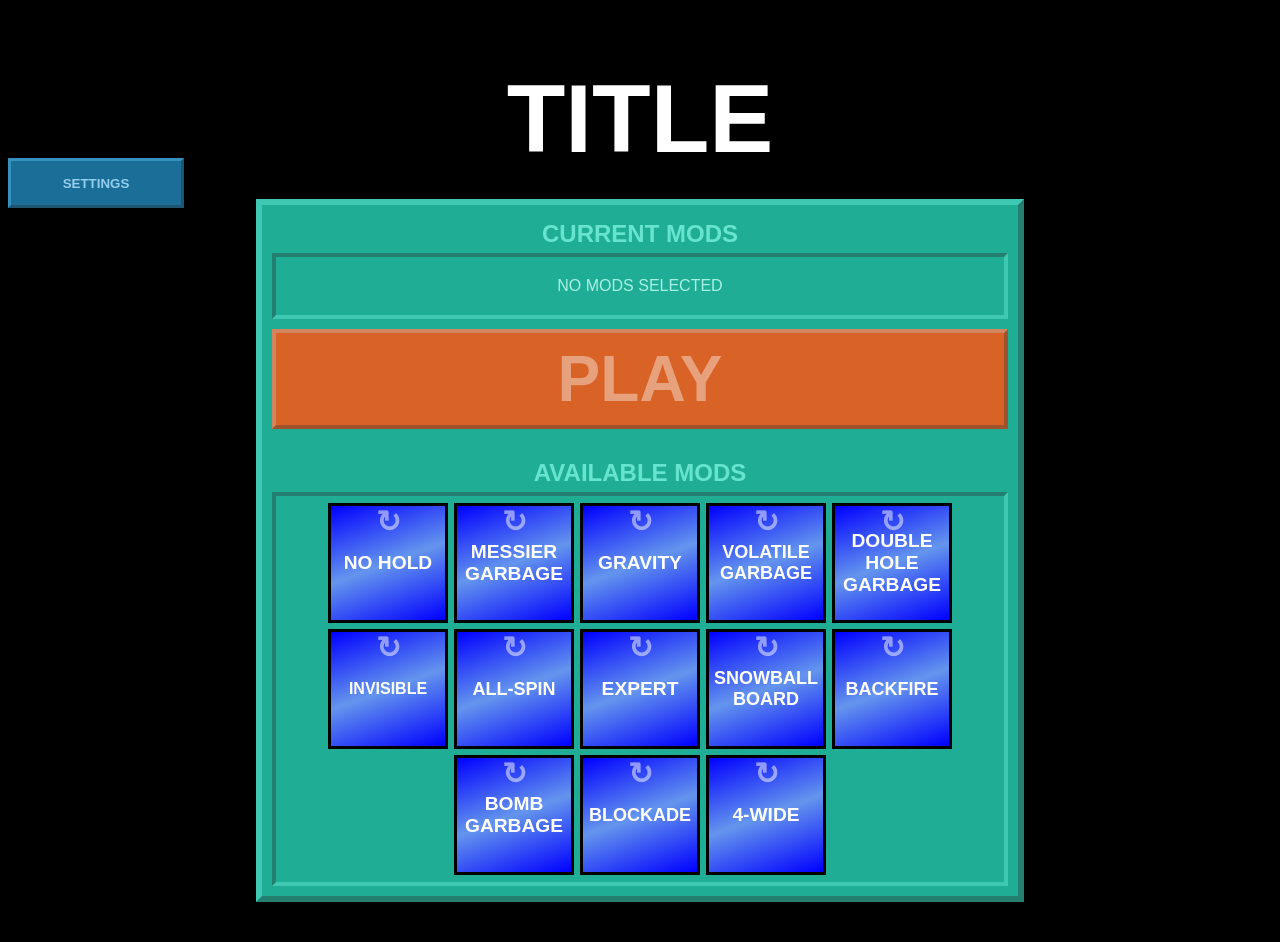
==== czt_single_file.html @ e59fe07b "adjusted garbage economy" ====
<!DOCTYPE html>
<html lang="en">
<head>
   <meta charset="UTF-8">
   <meta name="viewport" content="width=device-width, initial-scale=1.0">
   <title>Custom Zenith Tower</title>
   <script src="https://code.jquery.com/jquery-3.7.1.js"></script>
   <style>
      *{
         box-sizing: border-box;
         font-family: Arial, Helvetica, sans-serif;
         top: 0;
      }
      div,body{
         display: flex;
         justify-content: space-evenly;
         align-items: center;
      }
      .column{
         flex-direction: column;
      }
      .shown-mino{
         position: absolute;
      }
      body{
         margin: 0;
         flex-direction: column;
         background: black;
         width: 100%;
         padding-bottom: 40px;
      }
      .big{
         font-size: 1.6em;
      }
      #board{
         margin-top: calc(55vh - 310px);
         display: none;
         text-shadow: 0 0 5px rgba(0, 0, 0, 1);
         transition: scale 0.5s 0.7s ease-in;
      }
      #background{
         width: 100%;
         flex-direction: column-reverse;
         position: absolute;
         align-items: stretch;
         z-index: -10;
         opacity: 0;
         display: none;
         transition: opacity 0.5s linear;
      }
      #f1{
         height: 200vh;
         background: linear-gradient(to top,
            #EC614D 105vh,
            #592726 190vh
         );
      }
      #f2{
         height: 300vh;
         background: linear-gradient(to top,
            #E9BA60 125vh,
            #A56126 195vh 205vh,
            #32368E 210vh 280vh,
            #A56126 285vh
         );
      }
      #f3{
         height: 480vh;
         background: linear-gradient(to top,
            #543F2A 65vh,
            #29230F 70vh 100vh,
            #4F3523 190vh 315vh,
            #153B3C 335vh 440vh,
            #18100B 455vh
         );
      }
      #f4{
         height: 480vh;
         background: linear-gradient(to top,
            #B7B3B0 180vh,
            #0C090E 235vh 245vh,
            #BC481B 260vh 355vh,
            #07070A 370vh,
            #0B1859 390vh 460vh,
            #07070A 465vh
         );
      }
      #f5{
         height: 575vh;
         background: linear-gradient(to top,
            #E2E3DD 190vh,
            #B0B0B0 300vh 470vh,
            #5A5A5A 480vh 565vh
         );
      }
      #f6{
         height: 600vh;
         background: linear-gradient(to top,
            #8F583E 130vh,
            #47391A 155vh 275vh,
            #8F583E 300vh 380vh,
            #F1EABA 395vh 470vh,
            #8F583E 480vh 515vh,
            #47391A 525vh
         );
      }
      #f7{
         height: 750vh;
         background: linear-gradient(to top,
            #2D73A3 110vh,
            #24628B 115vh 145vh,
            #0F7478 180vh 360vh,
            #061627 400vh 415vh,
            #99C364 420vh 530vh,
            #0E2735 545vh 635vh,
            #46C9C7 638vh 642vh,
            #FFFFFF 643vh 647vh,
            #46C9C7 648vh 652vh,
            #0E2735 655vh
         );
      }
      #f8{
         height: 800vh;
         background: linear-gradient(to top,
            #991C24 80vh,
            #2E0A0C 95vh 195vh,
            #66151D 200vh 220vh,
            #2E0A0C 225vh 325vh,
            #66151D 330vh 350vh,
            #FE274F 355vh 445vh,
            #413069 450vh 540vh,
            #FE274F 545vh 605vh,
            #2E0A0C 615vh 705vh,
            #6A460B 715vh,
            #262F2D
         );
      }
      #f9{
         height: 800vh;
         background: linear-gradient(to top,
            #4DA166,
            #2B7246 40vh 125vh,
            #0E3E27 150vh 240vh,
            #1F583C 260vh 360vh,
            #5A9A39 400vh 520vh,
            #236945 530vh 565vh,
            #0F1F1D 670vh,
            #DA9822 690vh
         );
      }
      #f10{
         height: 1350vh;
         background: linear-gradient(to top,
            #8A3B7A,
            #2B165C 250vh,
            black
         );
      }
      #flash{
         background: #DDD;
         z-index: -5;
         height: 100vh;
         width: 100%;
         position: absolute;
         top: 0;
         opacity: 0;
      }
      #menu{
         width: 100%;
         justify-content: space-between;
         align-items: flex-start;
      }
      #menu-left,#menu-right{
         width: 15%;
         padding: 8px;
      }
      #menu-middle{
         width: 60%;
         align-items: stretch;
      }
      #mod-menu{
         --bgcolor: hsl(170, 70%, 40%);
         background-clip: padding-box;
         border-width: 6px;
         overflow: visible;
         padding: 10px;
         align-items: stretch;
      }
      h1{
         color: white;
         text-align: center;
         font-size: 6em;
         margin-bottom: 25px;
      }
      h2{
         color: hsl(170, 70%, 65%);
         margin: 5px;
         text-align: center;
      }
      .mod-area{
         flex-wrap: wrap;
         justify-content: center;
         padding: 4px;
         --bgcolor: hsl(170, 70%, 40%);
         border-width: 4px;
         color: hsl(170, 70%, 80%);
      }
      .button{
         cursor: pointer;
         font-weight: bold;
      }
      #play-button{
         margin-top: 10px;
         margin-bottom: 25px;
         color: hsl(20, 70%, 70%);
         --bgcolor: hsl(20, 70%, 50%);
         border-width: 4px;
         height: 100px;
         font-size: 4em;
      }
      #play-button:hover{
         --bgcolor: hsl(20, 70%, 35%);
      }
      .settings-button{
         width: 100%;
         height: 50px;
         margin: 5px;
         --bgcolor: hsl(200, 70%, 35%);
         color: hsl(200, 70%, 75%);
         border-width: 3px;
         transition: scale 0.3s ease-out;
      }
      :is(#menu-left,#menu-right)>*:first-child{
         margin-top: 150px;
      }
      .settings-button:hover{
         --bgcolor: hsl(200, 70%, 45%);
         border-width: 3px;
      }
      dialog::backdrop{
         background: rgba(0, 0, 0, 0.75);
      }
      #settings{
         width: 400px;
         padding: 5px;
         --bgcolor: hsl(250, 70%, 50%);
         border-width: 4px;
         color: hsl(250, 70%, 80%);
         font-weight: bold;
         outline: none;
      }
      h3{
         margin-top: 5px;
         margin-bottom: 10px;
      }
      #settings hr{
         border: 1px solid hsl(250, 70%, 60%);
      }
      #settings>div:not(#buttons){
         flex-direction: column;
      }
      #settings input{
         --bgcolor: hsl(250, 70%, 40%);
         border-width: 3px;
         margin: 3px;
         color: hsl(250, 70%, 80%);
         font-weight: bold;
         outline: none;
         width: 70px;
      }
      .control-input{
         --bgcolor: hsl(250, 70%, 40%);
         border-width: 3px;
         margin: 3px;
         min-width: 30px;
         min-height: 30px;
         padding: 5px;
         cursor: pointer;
      }
      .control-input:hover{
         color: white;
      }
      #buttons{
         justify-content: center;
      }
      #buttons button{
         --bgcolor: hsl(250, 70%, 55%);
         border-width: 4px;
         margin: 3px;
         padding: 5px;
         cursor: pointer;
         color: hsl(250, 70%, 80%);
         font-weight: bold;
      }
      #buttons button:hover{
         --bgcolor: hsl(250, 70%, 65%);
      }
      .border-outset{
         background: var(--bgcolor);
         border-style: solid;
         border-color: color-mix(in hsl, var(--bgcolor), white 20%) color-mix(in hsl, var(--bgcolor), black 20%) color-mix(in hsl, var(--bgcolor), black 20%) color-mix(in hsl, var(--bgcolor), white 20%);
      }
      .border-inset{
         background: var(--bgcolor);
         border-style: solid;
         border-color: color-mix(in hsl, var(--bgcolor), black 20%) color-mix(in hsl, var(--bgcolor), white 20%) color-mix(in hsl, var(--bgcolor), white 20%) color-mix(in hsl, var(--bgcolor), black 20%);
      }
      #results{
         width: 100%;
         height: 100vh;
         background: rgba(0, 0, 0, 0.75);
         position: absolute;
         display: none;
         top: -100vh;
         transition: top 0.5s linear;
         z-index: 1;
         color: white;
         justify-content: flex-start;
         align-items: stretch;
         font-weight: bold;
         padding-top: 30px;
      }
      #results td:not(:last-child){
         padding-right: 30px;
         padding-bottom: 5px;
      }
      #results h1{
         margin-bottom: 80px;
      }
      #results p{
         text-align: center;
         margin-top: 50px;
      }
      .modblock{
         cursor: pointer;
         font-weight: bold;
         text-align: center;
         padding: 5px;
         border: 3px solid black;
         transition: scale 0.2s ease-out, transform 0.3s ease-out;
         position: relative;
         margin: 3px;
      }
      .modblock:hover{
         scale: 1.05;
      }
      .reverser{
         opacity: 0.5;
         position: absolute;
         top: 0px;
         left: calc(50%-10px);
         font-size: 30px;
      }
      .reverser:hover{
         opacity: 1;
      }
   </style>
</head>
<body onkeydown="input_pressed(event)" onkeyup="input_depressed(event)">
   <div id="results" class="column">
      <h1 id="altitude-show">ALTITUDE</h1>
      <div>
         <table id="stats-1">
            
         </table>
         <table id="stats-2">

         </table>
      </div>
      <p>CLICK ANYWHERE TO CONTINUE</p>
   </div>
   <dialog id="settings" class="border-outset">
      <div>
         <h3>HANDLING</h3>
         <div title="Time in seconds of holding an input before ARR kicks in.">DAS: <input type="text" id="DAS-input" class="border-inset"></div>
         <div title="Time in seconds between piece movements when holding the left or right input.">ARR: <input type="text" id="ARR-input" class="border-inset"></div>
         <div title="Amount of cells the piece will drop during a second of holding soft drop.">SDF: <input type="text" id="SDF-input" class="border-inset"></div>
      </div>
      <hr>
      <div>
         <h3>CONTROLS</h3>
         <div>MOVE LEFT: <div id="left-input" class="control-input border-inset"></div></div>
         <div>MOVE RIGHT: <div id="right-input" class="control-input border-inset"></div></div>
         <div>SOFT DROP: <div id="soft_drop-input" class="control-input border-inset"></div></div>
         <div>HARD DROP: <div id="hard_drop-input" class="control-input border-inset"></div></div>
         <div>ROTATE CLOCKWISE: <div id="rot_cw-input" class="control-input border-inset"></div></div>
         <div>ROTATE 180 DEGREES: <div id="rot_180-input" class="control-input border-inset"></div></div>
         <div>ROTATE COUNTERCLOCKWISE: <div id="rot_ccw-input" class="control-input border-inset"></div></div>
         <div>HOLD: <div id="hold-input" class="control-input border-inset"></div></div>
      </div>
      <hr>
      <div>
         <h3>OTHER</h3>
         <div title="Amount of objects that create the garbage economy. Reduce if you experience lag.">FAKE PLAYER AMOUNT: <input type="text" id="fakeamount-input" class="border-inset"></div>
      </div>
      <hr>
      <div id="buttons">
         <button class="border-outset" onclick="hide_settings(true)">SAVE</button>
         <button class="border-outset" onclick="hide_settings(false)">CANCEL</button>
      </div>
   </dialog>
   <div id="background">
      <div id="f1"></div>
      <div id="f2"></div>
      <div id="f3"></div>
      <div id="f4"></div>
      <div id="f5"></div>
      <div id="f6"></div>
      <div id="f7"></div>
      <div id="f8"></div>
      <div id="f9"></div>
      <div id="f10"></div>
   </div>
   <div id="menu">
      <div id="menu-left" class="column">
         <button class="button settings-button border-outset" onclick="show_settings()">SETTINGS</button>
      </div>
      <div id="menu-middle" class="column">
         <h1>TITLE</h1>
         <div id="mod-menu" class="column border-outset">
            <h2>CURRENT MODS</h2>
            <div class="mod-area border-inset" id="selected-mods">
               <p>NO MODS SELECTED</p>
            </div>
            <button class="button border-outset" id="play-button" onclick="begin()">PLAY</button>
            <h2>AVAILABLE MODS</h2>
            <div class="mod-area border-inset" id="available-mods">
               
            </div>
         </div>
      </div>
      <div id="menu-right" class="column">

      </div>
   </div>
   <div id="flash"></div>
   <div id="board"></div>
   <script>
      const board_mino_size = 21
      const other_mino_size = 21
      const border_width = 10
      const clear_names = ["single","double","triple","quad","penta","hexa","hepta","octa","nona","deca","undeca","dodeca","trideca","quaddeca","pentdeca","hexdeca","heptdeca","octdeca","nondeca","boardwipe"]
      let keys_pressed = []
      class vector {
         constructor(x, y){
            this.x = x; this.y = y;
         }
         add(vect2){
            return new vector(this.x + vect2.x, this.y + vect2.y)
         }
         scale(scalar){
            return new vector(this.x * scalar, this.y * scalar)
         }
         is_equal(vect2){
            return (this.x == vect2.x && this.y == vect2.y)
         }
      }
      const kick_tables = {
         SRSp: [[new vector(0,0),new vector(-1,0),new vector(-1,1),new vector(0,-2),new vector(-1,-2) ],				      [new vector(0,0),new vector(0,1),new vector(1,1),new vector(-1,1),new vector(1,0),new vector(-1,0)],	[new vector(0,0),new vector(1,0),new vector(1,1),new vector(0,-2),new vector(1,-2) ],
               [new vector(0,0),new vector(1,0),new vector(1,-1),new vector(0,2),new vector(1,2) ],						   [new vector(0,0),new vector(1,0),new vector(1,-1),new vector(0,2),new vector(1,2)],					      [new vector(0,0),new vector(1,0),new vector(1,2),new vector(1,1),new vector(0,2),new vector(0,1) ],
               [new vector(0,0),new vector(0,-1),new vector(-1,-1),new vector(1,-1),new vector(-1,0),new vector(1,0)],	[new vector(0,0),new vector(-1,0),new vector(-1,1),new vector(0,-2),new vector(-1,-2)],				   [new vector(0,0),new vector(1,0),new vector(1,1),new vector(0,-2),new vector(1,-2) ],
               [new vector(0,0),new vector(-1,0),new vector(-1,-1),new vector(0,2),new vector(-1,2) ],					   [new vector(0,0),new vector(-1,0),new vector(-1,2),new vector(-1,1),new vector(0,2),new vector(0,1)],	[new vector(0,0),new vector(-1,0),new vector(-1,-1),new vector(0,2),new vector(-1,2) ]],
         SRSpI:[[new vector(0,0),new vector(1,0),new vector(-2,0),new vector(-2,-1),new vector(1,2) ],					   [new vector(0,0),new vector(0,1),new vector(1,1),new vector(-1,1),new vector(1,0),new vector(-1,0) ],	[new vector(0,0),new vector(-1,0),new vector(2,0),new vector(2,-1),new vector(-2,1) ],
               [new vector(0,0),new vector(-1,0),new vector(2,0),new vector(-1,-2),new vector(1,2) ],					      [new vector(0,0),new vector(-1,0),new vector(2,0),new vector(-1,2),new vector(2,-1) ],				      [new vector(0,0),new vector(1,0),new vector(1,2),new vector(1,1),new vector(0,2),new vector(0,1) ],
               [new vector(0,0),new vector(0,-1),new vector(-1,-1),new vector(1,-1),new vector(-1,0),new vector(1,0) ],	[new vector(0,0),new vector(-2,0),new vector(1,0),new vector(-2,1),new vector(1,-2) ],				      [new vector(0,0),new vector(2,0),new vector(-1,0),new vector(2,1),new vector(-1,-2) ],
               [new vector(0,0),new vector(1,0),new vector(-2,0),new vector(1,-2),new vector(-2,1) ],					      [new vector(0,0),new vector(-1,0),new vector(-1,2),new vector(-1,1),new vector(0,2),new vector(0,1) ],[new vector(0,0),new vector(1,0),new vector(-2,0),new vector(1,2),new vector(-2,-1) ]],
         none: [],
         rotation_disabled: []
      }
      let the_contender
      const settings = {
         handling: {
            SDF: 1000,
            ARR: 0.03,
            DAS: 0.15
         },
         controls: {
            left: "ArrowLeft",
            right: "ArrowRight",
            soft_drop: "ArrowDown",
            hard_drop: "Space",
            rot_cw: "ArrowUp",
            rot_180: "KeyA",
            rot_ccw: "KeyZ",
            hold: "ShiftLeft",
         },
         other: {
            fakeamount: 300
         }
      }
      let edited_control = undefined
      const piece_colors = ["cyan","blue","orange","yellow","lime","magenta","red"]
      const climb_speed_colours = ["black","firebrick","orange","lime","cornflowerblue","magenta","lightsalmon","palegreen","cyan","pink"]
      function tag(x=undefined,y=undefined){
         if(x === undefined) return $("<div>")
         else if(y === undefined) return $("<div>").css("width", x).css("height", x).css("min-width", x).css("min-height", x)
         else return $("<div>").css("width", x).css("height", y).css("min-width", x).css("min-height", y)
      }
      function show_settings(){
         Object.keys(settings.handling).forEach(key => {
            $("#"+key+"-input").val(settings.handling[key])
         })
         Object.keys(settings.controls).forEach(key => {
            $("#"+key+"-input").html(settings.controls[key]).on("click",()=>{
               if(edited_control) $("#"+edited_control+"-input").css("outline","none")
               edited_control = key
               $("#"+key+"-input").css("outline","white solid 4px")
            })
         })
         Object.keys(settings.other).forEach(key => {
            $("#"+key+"-input").val(settings.other[key])
         })
         document.getElementsByTagName("dialog")[0].showModal()
      }
      function hide_settings(save){
         if(save){
            Object.keys(settings.handling).forEach(key => {
               settings.handling[key] = Number.isNaN(parseFloat($("#"+key+"-input").val()))? 1 : parseFloat($("#"+key+"-input").val())
            })
            Object.keys(settings.controls).forEach(key => {
               settings.controls[key] = $("#"+key+"-input").html()
            })
            Object.keys(settings.other).forEach(key => {
               settings.other[key] = Number.isNaN(parseInt($("#"+key+"-input").val()))? 1 : parseInt($("#"+key+"-input").val())
            })
            refill_tower()
         }
         document.getElementsByTagName("dialog")[0].close()
      }
      function send_attacks(sender, amount){
         if(amount > 4){
            send_attacks(sender, Math.floor(amount/2))
            send_attacks(sender, Math.ceil(amount/2))
         }
         else{
            tower.sort((a, b) => b.altitude - a.altitude)
            let weights = []
            let total_weight = 0
            tower.forEach(climber => {
               let weight = 0
               if(climber instanceof player){
                  weight += climber.ruleset.base_targeting_factor
                  weight -= Math.min(1, climber.targeting_grace / climber.ruleset.targeting_grace_effective_max) * climber.ruleset.targeting_grace_max_targeting_reduction
                  weight -= Math.min(climber.ruleset.garbage_line_protection_max_stacks, climber.board.filter(row => row.find(cell => cell.type == 2)).length) * climber.ruleset.garbage_line_protection_reduction_per_line
                  let flag = false
                  for(let i = climber.current_board_dimensions.y + 3; i > climber.current_board_dimensions.y - 3; i--){
                     if(climber.board[i].filter(cell => cell.type != 0).length > 0){flag = true; break}
                  }
                  if(flag) weight -= climber.ruleset.targeting_reduction_in_danger
               }
               else if(climber instanceof fake_player){
                  weight += 3
                  if(climber.time > 180) weight += 1
                  if(climber.time > 300) weight += 1
                  if(climber.time > 420) weight += 1
                  weight -= Math.min(1, climber.targeting_grace / 12) * 3
                  if(climber.board > 18) weight -= 1.5
               }
               if(weight < 0.001) weight = 0.001   
               weights.push(weight)
            })
            let index = tower.findIndex(player => player === sender)
            weights[index] = 0
            weights.forEach((p, p_index) => {if(Math.abs(sender.altitude - tower[p_index].altitude) > 15){weights[p_index] *= Math.max(0.1, 1/Math.pow(1.013, Math.abs(sender.altitude - tower[p_index].altitude)-15))}})
            let targeting_value = Math.random() * weights.reduce((sum, weight) => sum += weight, 0)
            let temp = targeting_value
            let final_index = -1
            while(targeting_value >= 0){
               final_index++
               targeting_value -= weights[final_index]
            }
            let target = tower[final_index]
            if(!target){console.log("thrown out", amount, temp, weights.reduce((sum, weight) => sum += weight, 0)); return}
            temp = amount
            let great_altitude
            great_altitude = Math.max(Math.min(sender.altitude,3500), Math.min(target.altitude-1000,2000))
            if(target.altitude > great_altitude) amount *= 1 + 0.004 * (target.altitude - great_altitude) * (target.altitude - great_altitude) / (target.altitude + great_altitude)
            if(target instanceof player){
               for(let i in target.garbage_received_boosts) amount += target.garbage_received_boosts[i]
               for(let i in target.garbage_received_mults) amount *= target.garbage_received_mults[i]
               if(target.targeting_grace > target.ruleset.targeting_grace_garbage_mult_threshold) amount *= 1 - ((target.targeting_grace - target.ruleset.targeting_grace_garbage_mult_threshold) * target.ruleset.targeting_grace_garbage_mult_per_point)
               if(Math.random() < amount - parseInt(amount)) amount++
               amount = parseInt(amount)
               console.log( amount, "skill, apm", sender.skill_score.toFixed(3), sender.apm.toFixed(1), "alt dif", (sender.altitude - target.altitude).toFixed(1), "weight", weights[final_index].toFixed(3), "of", weights.reduce((sum, weight) => sum += weight, 0).toFixed(3), "time", target.time.toFixed(3))
               if(amount >= target.ruleset.windup_threshold) target.windups.push({chunks: amount, time: 0, chunk_amount: 0})
               else if(amount >= 1) target.garbage_queue.push({size: amount, time_in_queue: 0})
               target.targeting_grace = Math.min(target.targeting_grace + Math.floor(amount * target.ruleset.targeting_grace_mult), target.ruleset.targeting_grace_max)
            }
            else if(target instanceof fake_player){
               let time_mult = 1
               for(let i = 480; i <= 720; i += 60) if(target.time > i) time_mult += 0.15
               amount *= time_mult
               if(target.targeting_grace > 8) amount *= 1 - (target.targeting_grace - 8) * 0.05
               if(Math.random() < amount - parseInt(amount)) amount++
               amount = parseInt(amount)
               target.garbage_queue += amount
               if(target.verbose) console.log("received garbage", amount, "current_queue", target.garbage_queue)
               target.targeting_grace = Math.min(target.targeting_grace + amount, 18)
            }
            target.last_attacker = sender
            target.attacks_received += amount
         }
      }
      function death(corpse){
         window.clearInterval(corpse.update_timer)
         let index = tower.findIndex(player => player === corpse)
         delete tower[index]
         tower = tower.filter(player => player != undefined)
         if(corpse.last_attacker instanceof player){
            corpse.last_attacker.bonus_altitude += corpse.last_attacker.ruleset.KO_altitude_gain * corpse.last_attacker.climb_speed / 4 * corpse.last_attacker.ruleset.altitude_mult
            corpse.last_attacker.kos++
            corpse.last_attacker.add_top_text("Elimination!", 1)
         }
         if(corpse.last_attacker instanceof fake_player) corpse.last_attacker.altitude += 15 * corpse.last_attacker.csp / 4
         if(corpse instanceof fake_player && !tower.find(player => player.skill_score == corpse.skill_score)) {
            let revived = new fake_player(corpse.skill_score)
            revived.attacks_received = corpse.attacks_received
            revived.sent_attacks = corpse.sent_attacks
            revived.verbose = corpse.verbose
            revived.deaths = corpse.deaths+1
            tower.push(revived)
         }
         if(corpse instanceof player){
            corpse.render($("#board"))
            console.log(tower.filter(climber => climber.targeting_grace >= 12).length, "time", corpse.time)
            console.log(corpse)
            $("#board").css("scale",0)
            $("#results").css("display","flex")
            $("#altitude-show").html(corpse.altitude.toFixed(1) + " M")
            const stats_to_show = [{name: "TIME", value: corpse.time.toFixed(1)},{name: "PIECES PLACED", value: corpse.pieces_placed},
               {name: "PIECES PER SECOND", value: (corpse.pieces_placed / corpse.time).toFixed(2)},{name: "HOLDS", value: corpse.holds},
               {name: "LINES CLEARED", value: corpse.total_lines_cleared},{name: "ATTACKS", value: corpse.attacks_created},
               {name: "ATTACKS PER MINUTE", value: (corpse.attacks_created / corpse.time * 60).toFixed(2)},{name: "ATTACKS SENT", value: corpse.attacks_sent},
               {name: "ATTACKS RECEIVED", value: corpse.attacks_received},{name: "ATTACKS CANCELLED", value: corpse.attacks_cancelled},
               {name: "GARBAGE LINES CLEARED", value: corpse.garbage_lines_cleared},{name: "HIGHEST COMBO", value: corpse.highest_combo},
               {name: "HIGHEST B2B", value: corpse.highest_btb},{name: "HIGHEST CLIMB SPEED", value: corpse.highest_climb_speed},
               {name: "ALL CLEARS", value: corpse.all_clears},{name: "ELIMINATIONS", value: corpse.kos}
            ]
            $("#results table").empty()
            stats_to_show.forEach((stat,index) => {
               $("#stats-" + ((index < 0.5 * stats_to_show.length)? 1 : 2)).append(`<tr><td>${stat.name}</td><td>${stat.value}</td></tr>`)
            })
            window.setTimeout(() => { 
               $("#results").css("top",0).on("click",() => {
                  $("#results").css("top", "-100vh").off("click")
                  $("#background").css("display","none")
                  rerender_mods()
                  $("#menu").css("display","flex")
                  $("body").css("overflow","auto").css("padding-bottom", 40)
                  $("#board").css("display","none")
               })
            },1100)
         }
      }
      class tile {
         type = 0
         subtype = 0
         opacity = 1
         constructor(type, subtype = 0, opacity = 1){this.type = type; this.subtype = subtype; this.opacity = opacity}
         tile_render_info(){
            if(this.type == 0) return "none"
            if(this.type == 1) return piece_colors[this.subtype-1]
            if(this.type == 2) return this.subtype == 0? "darkgray" : "#5B5"
            if(this.type == 3) return "#555"
            if(this.type == 4) return "indigo"
            if(this.type == 5) return "firebrick"
         }
      }
      const tier_mults = [0,1,3,10]
      class attack_star {
         orgin = new vector(0,0)
         destination = new vector(1,1)
         color = "#FFFF00"
         travel_time = 0.25
         tier = 1
         current_lifetime = 0
         defensive = false
         constructor(orgin, max_distance, tier = 1, defensive = false, defensive_destination = new vector(0,0)){
            this.defensive = defensive
            this.orgin = orgin.add(new vector(-10 * tier_mults[tier],-15 * tier_mults[tier]))
            this.tier = tier
            if(!defensive){
               const angle = Math.random() * 2 * Math.PI
               const distance = Math.random() * max_distance + 35 - 15 * tier
               this.destination = new vector(this.orgin.x + distance * Math.sin(angle), this.orgin.y + distance * Math.cos(angle))
               this.color = "hsl("+ (Math.random() * 30 + 45) +", 100%, "+ (Math.random() * 15 + 50) +"%)"
               this.travel_time += 0.1 * tier
            }
            else{
               this.destination = defensive_destination
               this.color = "cornflowerblue"
            }
         }
      }
      class piece {
         tile_type = 0
         tile_positions = []
         center_is_in_a_middle_of_a_tile = false
         kick_table = []
         name = "O"
         spin_detection = "immobility"
         position_offset = new vector(0,0)
         override_attack_table = null
         constructor(name, tile_positions, tile_type, citm = true, kick_table = kick_tables.SRSp, override_attack_table = {}, spin_detection = "immobility"){
            this.name = name; this.tile_positions = tile_positions; this.center_is_in_a_middle_of_a_tile = citm; this.kick_table = kick_table;
            this.override_attack_table = override_attack_table; this.spin_detection = spin_detection
            if(Array.isArray(tile_type)) this.tile_type = tile_type
            else {
               this.tile_type = []
               this.tile_positions.forEach(element => {
                  let obj = undefined
                  if(Number.isInteger(tile_type)){
                     obj = new tile(1, tile_type)
                  }
                  else obj = tile_type
                  this.tile_type.push(obj)
               })
            }
         }
         rendered_tag(filter = "none"){
            let extremes = {}
            this.tile_positions.forEach(tile => {
               if(!(tile.x <= extremes.xmax)) extremes.xmax = tile.x
               if(!(tile.x >= extremes.xmin)) extremes.xmin = tile.x
               if(!(tile.y <= extremes.ymax)) extremes.ymax = tile.y
               if(!(tile.y >= extremes.ymin)) extremes.ymin = tile.y
            })
            let avg = new vector((extremes.xmax + extremes.xmin) / 2, (extremes.ymax + extremes.ymin) / 2)
            let size = new vector(extremes.xmax - extremes.xmin + 1, extremes.ymax - extremes.ymin + 1)
            let scale = 1
            if(size.x > 4 || size.y > 2){
               scale = Math.min(4/size.x, 2.5/size.y)
            }
            let html = tag().css("position", "relative").css("scale", scale).css("filter",filter)
            this.tile_positions.forEach((mino,index) => {
               let block = tag(other_mino_size)
                  .addClass("shown-mino border-outset")
                  .css("top", (-mino.y-0.5+avg.y) * other_mino_size)
                  .css("left", (mino.x-avg.x-0.5) * other_mino_size)
                  .css("--bgcolor", this.tile_type[index].tile_render_info())
                  .css("border-width", 2)
               if(this.tile_type[index].type == 5) block.html("&#x2622;").css("font-size", other_mino_size).css("color", this.tile_type[index].subtype.primed? "yellow" : "maroon").css("text-shadow","none").css("line-height","1")
               html.append(block)
            })
            return html
         }
      }
      class ruleset {
         board_dimensions = new vector(10,20)
         board_dimension_mults = new vector(1,1)
         attack_table = {
            normal: [0,0,1,2,4,5,6,7,8,9,10,11,12,13,14,15,16,17,18,19,20,21,22,23,24],
            spin: [0,0,1,2,4,5,6,7,8,9,10,11,12,13,14,15,16,17,18,19,20,21,22,23,24]
         }
         queue_size = 5
         hold_cooldown = 1
         garbage_messiness = 0.03
         garbage_messiness_per_floor = 0.03
         garbage_well_amount = 1
         garbage_entering_time = 0.08333
         instant_garbage_entry = false
         garbage_cap = 8
         absolute_garbage_cap = undefined
         garbage_favour = 30
         garbage_favour_per_floor = -3
         garbage_gathering = true
         garbage_gathering_max_messiness = 0.15
         garbage_entry_delay = [5, 4.5, 4, 3.5, 3, 2.5, 2, 1.5, 1, 0.5]
         cancelling_mult = 1
         gravity = 1.2
         gravity_increase = 0.03
         time_speed_mult = 1
         lock_delay = 0.5
         lock_delay_resets = 14
         attack_mult = 1
         altitude_mult = 1
         cancelling_sickness_gain_mult = 1
         cancelling_sickness_tresholds = {
            o: 20,
            less_garbage_delay: 25,
            lj: 30,
            sz: 40,
            i5: 40,
            lj2: 50,
            ti: 50,
            sz2: 60
         }
         cancelling_sickness_downgrade_pentas_from_special_piece = true
         cancelling_sickness_garbage_received_penalty_coefficient = 0.001
         KO_altitude_gain = 15
         passive_altitude_gain = 1
         climb_xp_gain_mult = 1
         climb_xp_gain_methods = {clear: true,block: true,send: true}
         climb_xp_loss_factor = 3
         base_targeting_factor = 3
         targeting_grace_mult = 1
         targeting_grace_max = 18
         targeting_grace_effective_max = 12
         targeting_grace_max_messiness_reduction = 0.18
         targeting_grace_max_targeting_reduction = 3
         targeting_grace_garbage_mult_per_point = 0.05
         targeting_grace_garbage_mult_threshold = 8
         targeting_grace_release_time = [4.8, 3.9, 2.1, 1.4, 1.3, 0.9, 0.6, 0.4, 0.3, 0.2]
         targeting_reduction_in_danger = 1.5
         fatigue = [
            {time: 180, effect: (player) => {player.ruleset.base_targeting_factor++}, description: ""},
            {time: 300, effect: (player) => {player.ruleset.base_targeting_factor++}, description: ""},
            {time: 420, effect: (player) => {player.ruleset.base_targeting_factor++}, description: ""},
            {time: 480, effect: (player) => {player.manual_delayed_injection(2, 0.8, "perma")}, description: "FATIGUE SETS IN… +2 PERMANENT LINES"},
            {time: 540, effect: (player) => {player.garbage_received_mults.fatigue += 0.25}, description: "YOUR BODY GROWS WEAK… receive 25% more garbage"},
            {time: 600, effect: (player) => {player.manual_delayed_injection(3, 0.8, "perma")}, description: "ALL SENSES BLUR TOGETHER… +3 PERMANENT LINES"},
            {time: 660, effect: (player) => {player.garbage_received_mults.fatigue += 0.25}, description: "YOUR CONSCIOUSNESS FADES… receive 25% more garbage"},
            {time: 720, effect: (player) => {player.manual_delayed_injection(5, 0.8, "perma")}, description: "THIS IS THE END. +5 PERMANENT LINES"},
         ]
         available_pieces = [
            new piece("I",[new vector(-2,0),new vector(-1,0),new vector(0,0),new vector(1,0)],1,false,kick_tables.SRSpI),
            new piece("J",[new vector(-1,1),new vector(-1,0),new vector(0,0),new vector(1,0)],2),
            new piece("L",[new vector(-1,0),new vector(0,0),new vector(1,0),new vector(1,1)],3),
            new piece("O",[new vector(0,0),new vector(-1,0),new vector(0,-1),new vector(-1,-1)],4,false),
            new piece("S",[new vector(-1,0),new vector(0,0),new vector(0,1),new vector(1,1)],5),
            new piece("T",[new vector(-1,0),new vector(0,0),new vector(0,1),new vector(1,0)],6, true, kick_tables.SRSp, {spin: [0,2,4,6,10,12,14,16,18,20,22,24,26,28,30,32,34,36,38,40,42,44,46,48,50]},"weirdplus"),
            new piece("Z",[new vector(-1,1),new vector(0,1),new vector(0,0),new vector(1,0)],7),
            new piece("I5",[new vector(-2,0),new vector(-1,0),new vector(0,0),new vector(1,0),new vector(2,0)],1,true,kick_tables.SRSpI),
         ]
         bag = ["I","J","L","O","S","T","Z"]
         bag_refresh_at = 0
         ghost_piece = true
         combo_multiplier = 0.25
         btb_chaining_thresholds = [1]
         btb_charging_starting_btb = 4
         btb_charging_starting_surge = 1
         btb_charging_surge_per_btb = 1
         naked_single_sends = true
         pc_attacks = 3
         pc_btb = 2
         cc_attacks = 0
         cc_btb = 0
         are = 0
         lc_are = 0
         rounding = "rng"
         garbage_line_protection_max_stacks = 0
         garbage_line_protection_reduction_per_line = 0.5
         danger_protection = true
         minimum_action_text_opacity = 0
         action_text_colour = "white"
         floor_tresholds = [undefined,0,50,150,300,450,650,850,1100,1350,1650,Infinity]
         shorter_region_tresholds = [2000,2400,2800,3200,3600,4000]
         other_region_interval = 500
         windup_power_first_increase_altitude = 4000
         windup_power_increase_interval = 500
         windup_power_increase_amount = 1
         floor_barriers = true
         barrier_skip_actions = ["line_clear", "garbage_send", "garbage_block"]
         floor_cross_altitude = 3
         windup_threshold = 8
         windup_maximum_attack = 16
         DAS = settings.handling.DAS
         ARR = settings.handling.ARR
         SDF = settings.handling.SDF
      }
      class player {
         ruleset = new ruleset()
         current_board_dimensions = this.ruleset.board_dimensions.scale(1)
         board = []
         controlled_piece = new piece("S",[new vector(-1,0),new vector(0,0),new vector(0,1),new vector(1,1)],5)
         piece_placed = false
         piece_position = new vector(4,21)
         piece_partial_movement = 0
         piece_rotation = 0
         piece_direction = -1
         piece_as_time = 0
         piece_spinnin = 0
         piece_hyperkick = true
         ghost_piece_offset = 0
         hold = undefined
         hold_cooldown = (this.ruleset.hold_cooldown >= 0)? 0 : -1
         lock_delay = this.ruleset.lock_delay
         lock_delay_resets = this.ruleset.lock_delay_resets
         queue = []
         bag = [...this.ruleset.bag]
         garbage_queue = []
         windups = []
         chunk_started = false
         entering_garbage = []
         last_garbage_entry = 0
         current_garbage_pattern = undefined
         garbage_entry_row = 0
         action_text = ""
         last_action_text_update = 0
         pc_text = ""
         last_pc_text_update = 0
         top_text = []
         last_top_text_update = 0
         climb_speed = 1
         climb_xp = 0
         climb_xp_lock_remaining = 0
         lock_csp = 2
         lock_time = 5
         bonus_altitude = 0
         floor = 1
         current_region_threshold = this.ruleset.shorter_region_tresholds.shift()
         garbage_received_boosts = {}
         garbage_received_mults = {fatigue: 1}
         targeting_grace = 5
         targeting_grace_last_released = Date.now()
         clear_text = ""
         combo = -1
         btb = -1
         powah = 0
         separate_garbage = [0,0]
         cancelling_sickness = 0
         cancelling_sickness_last_sz_spins = []
         cancelling_sickness_last_reduced = Date.now()
         cancelling_sickness_pieces_since_reduced = 0
         cancelling_sickness_last_quad_columns = []
         cancelling_sickness_i5_received = false
         time_of_last_update = Date.now()
         last_update_keys_pressed = []
         windup_power_increase_altitude = this.ruleset.windup_power_first_increase_altitude
         clutch = false
         mods = []
         last_line_indexes_cleared = []
         base_fatigue_removed = false
         last_attacker = undefined
         stars = []
         clear_whites = []
         altitude = 0
         pieces_placed = 0
         attacks_created = 0
         time = 0.00001
         kos = 0
         attacks_received = 0
         attacks_cancelled = 0
         attacks_sent = 0
         garbage_lines_cleared = 0
         holds = 0
         highest_btb = 0
         highest_combo = 0
         highest_climb_speed = 1
         total_lines_cleared = 0
         all_clears = 0
         recalculate_board_dimensions(){
            let target_board_dimensions = new vector(Math.max(4, this.ruleset.board_dimensions.x * this.ruleset.board_dimension_mults.x), Math.max(4, this.ruleset.board_dimensions.y * this.ruleset.board_dimension_mults.y))
            while(this.current_board_dimensions.x != target_board_dimensions.x){
               if(this.current_board_dimensions.x < target_board_dimensions.x){
                  if(this.current_board_dimensions.x % 2 == 0){
                     this.board.forEach(row => {
                        let new_tile = new tile(0)
                        if(row.find(cell => cell.type == 2)) new_tile.type = 2
                        if(row.find(cell => cell.type == 4)){
                           new_tile.type = 4
                           new_tile.subtype = {counter: row.find(cell => cell.type == 4).subtype.counter, post: [2,0]}
                        }
                        row.unshift(new_tile)
                     })
                     this.current_garbage_pattern.unshift(1)
                  }
                  else {
                     this.board.forEach(row => {
                        let new_tile = new tile(0)
                        if(row.find(cell => cell.type == 2)) new_tile.type = 2
                        if(row.find(cell => cell.type == 4)){
                           new_tile.type = 4
                           new_tile.subtype = {counter: row.find(cell => cell.type == 4).subtype.counter, post: [2,0]}
                        }
                        row.push(new_tile)
                     })
                     this.current_garbage_pattern.push(1)
                  }
                  this.current_board_dimensions.x++
               }
               else{
                  if(this.current_board_dimensions.x % 2 == 1) this.board.forEach(row => row.shift())
                  else this.board.forEach(row => row.pop())
                  this.current_board_dimensions.x--
               }
            }
            while(this.current_board_dimensions.y != target_board_dimensions.y){
               if(this.current_board_dimensions.y < target_board_dimensions.y){
                  let new_row = []
                  for(let i = 0; i < this.current_board_dimensions.x; i++) new_row.push(new tile(0))
                  this.board.push(new_row)
                  this.current_board_dimensions.y++
               }
               else{
                  this.board.pop()
                  this.current_board_dimensions.y--
               }
            }
         }
         reset_board(){
            this.board = []
            for(let i = 0; i < this.current_board_dimensions.y + 20; i++){
               this.board.push([])
               for(let j = 0; j < this.current_board_dimensions.x; j++){
                  this.board[i].push(new tile(0))
               }
            }
         }
         render(div){
            let scalar = 20 / this.current_board_dimensions.y
            
            div.addClass("column").empty()
            let top_text = tag("auto","2em").css("margin-bottom", 10).addClass("big")
            if(this.top_text.length > 0) top_text.html(this.top_text[0].text).css("opacity", 1 - (Date.now() - this.last_top_text_update - this.top_text[0].time * 1000) / 400).css("color","white")
            let top = tag().css("align-items","stretch").css("scale", Math.min(this.current_board_dimensions.y / 6, 1))
            let left = tag(other_mino_size*6,"default").addClass("column").css("align-items","flex-end").css("justify-content","space-between")
            let hold = tag(other_mino_size * 5.5, 2 * border_width + other_mino_size * 3.5)
            if(this.ruleset.hold_cooldown > -1){
               hold.css("border", border_width + "px solid white").css("border-right","none").addClass("column").css("background","rgba(0,0,0,0.85)")
               if(this.hold) hold.append(this.hold.rendered_tag(this.hold_cooldown == 0? "" : "opacity(45%)"))
            }
            let clear_info = tag("default",board_mino_size * 8).css("align-items","flex-end").css("text-align","right").css("padding",`20px ${border_width+5}px 0 0`).css("white-space","nowrap").css("color","white").css("justify-content","flex-start").addClass("column")
            let action_text = tag().html(this.action_text).css("opacity", Math.max(1.4-(Date.now()-this.last_action_text_update)/1500, this.ruleset.minimum_action_text_opacity)).css("display","block").addClass("big").css("color", this.ruleset.action_text_colour)
            let btb_displays = tag().css("margin-top", (Math.sqrt(Math.sqrt(this.powah+8))-2.5)/-2 + "em")
            let the_btb_display = tag().html("B2B x" + this.btb).css("display","block").css("visibility",(this.btb > 0)? "visible" : "hidden").css("margin-right",10).css("position","relative").css("top",3)
            let surge_display = tag().html("&#x272E;" + this.powah + "&#x272E;").css("display",(this.powah > 0)? "block" : "none").css("color","yellow").css("font-size", (Math.sqrt(Math.sqrt(this.powah+8))-0.6) + "em").addClass("powah")
            btb_displays.append(the_btb_display,surge_display)
            let combo_display = tag().html((this.combo > 0)? this.combo + " COMBO" : "").css("display","block").addClass("big combo-display").css("opacity", 1-(Date.now()-this.last_action_text_update)/1600)
            clear_info.append(action_text,btb_displays,combo_display)
            let stats = tag(other_mino_size * 6, board_mino_size * 8)
               .addClass("column").css("align-items","flex-end").css("text-align","right").css("color","white").css("padding",`20px ${border_width+5}px 0 0`)
            //let kos_display = tag().html("KO'S<br><span class='big'>" + this.kos + "</span>").css("display","block")
            let pieces_placed_display = tag().html("PIECES<br><span class='big'>" + this.pieces_placed + "</span> (" + (this.pieces_placed / this.time).toFixed(2) + " PPS)").css("display","block").css("white-space","nowrap")
            let attack_display = tag().html("ATTACK<br><span class='big'>" + this.attacks_created + "</span> (" + (this.attacks_created / this.time * 60).toFixed(2) + " APM)").css("display","block").css("white-space","nowrap")
            let time_display = tag().html("TIME<br><span class='big'>" + Math.floor(this.time / 60) + ":" + Math.floor(this.time % 60 / 10) + Math.floor(this.time % 10) + "</span>" + (this.time % 1).toFixed(3).slice(1)).css("display","block")
            stats.append(/*kos_display,*/ pieces_placed_display, attack_display, time_display)
            left.append(hold,clear_info,stats)

            let garbage_queue_display = tag(border_width + 12, border_width + 20 * board_mino_size).css("background","rgba(0,0,0,0.85)")
            .css("border-bottom", border_width + "px solid white").css("border-left", border_width + "px solid white").css("flex-direction","column-reverse").css("justify-content","flex-start")
            this.garbage_queue.forEach(chunk => {
               for(let i = 0; i < chunk.size; i++){
                  let new_part = tag(12,board_mino_size * scalar)
                  if(chunk.time_in_queue >= this.ruleset.garbage_entry_delay[this.floor-1]) new_part.css("--bgcolor","#D00").css("border-width","3").addClass("border-outset")
                  else if(chunk.time_in_queue >= 0.5 * this.ruleset.garbage_entry_delay[this.floor-1]) new_part.css("--bgcolor","#820").css("border-width",3).addClass("border-outset")
                  else new_part.css("--bgcolor","#770").css("border-width",3).addClass("border-outset")
                  if(i != 0) new_part.css("border-bottom","none")
                  if(i != chunk.size-1) new_part.css("border-top","none")
                  garbage_queue_display.append(new_part)
               }
            })

            let center = tag(1.5 * border_width + this.current_board_dimensions.x * board_mino_size * scalar, border_width + 20 * board_mino_size).css("position","relative").css("background","rgba(0,0,0,0.85)")
            .css("border", border_width + "px solid white").css("border-left", 0.5 * border_width + "px solid white").css("border-top","none").css("flex-direction","column-reverse")
            this.board.forEach((row, row_index) => {
               let row_tag = tag(board_mino_size * this.current_board_dimensions.x * scalar, board_mino_size * scalar).css("transform", "translateY("+ board_mino_size * scalar * -20 +"px)")
               row.forEach((cell, cell_index) => {
                  let new_cell = tag(board_mino_size * scalar)
                  this.controlled_piece.tile_positions.forEach((pos, pos_index) => {
                     if(pos.add(this.piece_position).is_equal(new vector(cell_index, row_index)) && !this.piece_placed) {cell = this.controlled_piece.tile_type[pos_index]; new_cell.css("filter", "brightness("+(this.lock_delay / this.ruleset.lock_delay * 60 + 40 + (this.piece_spinnin?50:0))+"%)")}
                     else if(pos.add(this.piece_position).add(new vector(0,-this.ghost_piece_offset)).is_equal(new vector(cell_index, row_index)) && cell.type == 0 && this.ruleset.ghost_piece && !this.piece_placed) {cell = this.controlled_piece.tile_type[pos_index]; new_cell.css("filter", "opacity(60%) blur(2px)")}
                  })
                  new_cell.css("background", cell.tile_render_info()).css("opacity", cell.opacity)
                  if(cell.type >= 1 && cell.type != 4) new_cell.css("--bgcolor", cell.tile_render_info()).css("border-width",2).addClass("border-outset")
                  if(cell.type == 4 && [0,5].includes(cell.subtype.post[0])) new_cell.text(cell.subtype.counter).css("color","white").css("font-size", board_mino_size * scalar / 1.5)
                  if(cell.type == 5) new_cell.html("&#x2622;").css("font-size", board_mino_size * scalar).css("color", cell.subtype.primed? "yellow" : "maroon").css("text-shadow","none").css("line-height","1")
                  row_tag.append(new_cell)
               })
               center.append(row_tag)
            })
            this.clear_whites.forEach(white => {
               let animation = tag(board_mino_size * scalar).css("position","absolute").css("top", (this.current_board_dimensions.y - white.position.y - 1) * board_mino_size * scalar)
               .css("left", white.position.x * board_mino_size * scalar).css("z-index",3).css("background", "#EEE")
               if(white.animation == 0) animation.css("transform", "scaleY("+ Math.max(0, Math.min(1, 1 - white.time/white.end_time)) +")")
               if(white.animation == 1) animation.css("scale", Math.max(0, Math.min(1, 1 - white.time/white.end_time)))
               center.append(animation)
            })
            this.stars.forEach(star => {
               let particle = tag()
               if(star.tier == 1) particle.html("&#x2605;").css("font-size",20)
               if(star.tier == 2) particle.html("&#x272E;").css("font-size",60)
               if(star.tier == 3) particle.html("&#x272F;").css("font-size",200)
               let traveled = Math.min(1, star.current_lifetime / star.travel_time)
               particle.css("color",star.color).css("position","absolute").css("top",star.orgin.y + (star.destination.y - star.orgin.y) * Math.min(1, Math.max(0, 1.5 * traveled - 0.5 * Math.pow(traveled, 3))))
               .css("left",star.orgin.x + (star.destination.x - star.orgin.x) * Math.min(1, Math.max(0, 1.5 * traveled - 0.5 * Math.pow(traveled, 3)))).css("opacity", star.defensive? (1 - (star.current_lifetime - star.travel_time - 0.1) / 0.3) : (1 - (star.current_lifetime - star.travel_time - 0.2) / 0.5))
               .css("text-shadow","0 0 5px rgba(0, 0, 0, 0.8)").css("z-index", 4)
               center.append(particle)
            })
            let pc_text = tag(this.current_board_dimensions.x * board_mino_size * scalar, 10).html(this.pc_text).css("opacity", 2-(Date.now()-this.last_pc_text_update)/1000).css("top", 0.5 * board_mino_size * this.current_board_dimensions.y * scalar - 25)
            .css("text-align","center").css("font-size","3em").css("color","white").css("position","absolute")
            if(this.windups.length > 0){
               let windup_mark = tag(50).html(["?","!","!!","!!!"][this.windups[0].chunk_amount-1]).css("color","white").css("border-radius",50).css("border", "8px solid red").css("background","black")
               .css("opacity",1-(this.windups[0].time - 0.5 - 0.5 * this.windups[0].chunk_amount)).css("position","absolute").css("font-size",30).css("font-weight", "bold").css("top",80).css("left","calc(50% - 25px)")
               center.append(windup_mark)
            }
            center.append(pc_text)

            let right = tag(other_mino_size*6,"default").addClass("column").css("align-items","flex-start").css("justify-content","flex-start")
            let queue_display
            if(this.ruleset.queue_size > 0){
               queue_display = tag(border_width + other_mino_size * 5.5, 2 * border_width + other_mino_size * (2.75 * this.ruleset.queue_size + 0.75))
               .css("border", border_width + "px solid white").css("border-left","none").addClass("column").css("background","rgba(0,0,0,0.85)").css("justify-content","space-around")
               for(let i = 0; i < this.ruleset.queue_size; i++) queue_display.append(this.queue[i].rendered_tag())
            }
            else queue_display = tag(3,3)
            let mod_names = tag().css("margin",5).addClass("column").css("text-align","left").css("align-items","flex-start").css("white-space","nowrap")
            this.mods.forEach(mod => {
               let name = tag().html(mods[mod].name.toUpperCase()).attr("id","mod-"+mod+"-name").css("color","white").css("display","block")
               mod_names.append(name)
            })
            right.append(queue_display, mod_names)

            top.append(left, garbage_queue_display, center, right)

            let bottom = tag().addClass("column")
            let altitude_display = tag().html(this.altitude.toFixed(1)).addClass("big").css("color","white").css("margin-top",5)
            let floor_display = tag().html("FLOOR " + this.floor).css("color","white")
            let climb_progress_display = tag(8 * board_mino_size, board_mino_size).css("border","3px solid white").css("margin-top",8)
            .css("background", climb_speed_colours[this.climb_speed-1] ?? "#E6E6E6").css("justify-content","flex-start")
            let progress_bar = tag((8 * board_mino_size - 6) * Math.min(this.climb_xp / this.climb_speed / 4, 1), board_mino_size - 6)
            .css("background", climb_speed_colours[this.climb_speed] ?? "whitesmoke")
            climb_progress_display.append(progress_bar)
            let level_display = tag().html("LEVEL " + this.climb_speed).css("color","white").css("margin-top",3)

            bottom.append(altitude_display,floor_display,climb_progress_display,level_display)

            $("#background").css("top",-6235+
               Math.max(0, Math.min((this.altitude - this.ruleset.floor_tresholds[1]) / (this.ruleset.floor_tresholds[2] - this.ruleset.floor_tresholds[1]), 1)) * 200 + 
               Math.max(0, Math.min((this.altitude - this.ruleset.floor_tresholds[2]) / (this.ruleset.floor_tresholds[3] - this.ruleset.floor_tresholds[2]), 1)) * 300 + 
               Math.max(0, Math.min((this.altitude - this.ruleset.floor_tresholds[3]) / (this.ruleset.floor_tresholds[4] - this.ruleset.floor_tresholds[3]), 1)) * 480 + 
               Math.max(0, Math.min((this.altitude - this.ruleset.floor_tresholds[4]) / (this.ruleset.floor_tresholds[5] - this.ruleset.floor_tresholds[4]), 1)) * 480 + 
               Math.max(0, Math.min((this.altitude - this.ruleset.floor_tresholds[5]) / (this.ruleset.floor_tresholds[6] - this.ruleset.floor_tresholds[5]), 1)) * 575 + 
               Math.max(0, Math.min((this.altitude - this.ruleset.floor_tresholds[6]) / (this.ruleset.floor_tresholds[7] - this.ruleset.floor_tresholds[6]), 1)) * 600 + 
               Math.max(0, Math.min((this.altitude - this.ruleset.floor_tresholds[7]) / (this.ruleset.floor_tresholds[8] - this.ruleset.floor_tresholds[7]), 1)) * 750 + 
               Math.max(0, Math.min((this.altitude - this.ruleset.floor_tresholds[8]) / (this.ruleset.floor_tresholds[9] - this.ruleset.floor_tresholds[8]), 1)) * 800 + 
               Math.max(0, Math.min((this.altitude - this.ruleset.floor_tresholds[9]) / (this.ruleset.floor_tresholds[10] - this.ruleset.floor_tresholds[9]), (this.floor <= 9)? 0.87 : 1 )) * 800 + 
               Math.max(0, Math.min((this.altitude - this.ruleset.floor_tresholds[10]) / 1350, 1)) * 1250 + "vh"
            )
            $("#flash").css("opacity", Math.pow(Math.max(0, (this.floor < 10)? (this.altitude - ((this.ruleset.floor_tresholds[10] - this.ruleset.floor_tresholds[9]) * 0.87 + this.ruleset.floor_tresholds[9])) / (this.ruleset.floor_tresholds[10] - this.ruleset.floor_tresholds[9]) / 0.12
            : 1 - 0.25 * (this.altitude-this.ruleset.floor_tresholds[10])), 0.6))

            div.append(top_text, top, bottom)
            this.execute_mod_functions("render", {left, center, right, bottom, scalar})
         }
         update_game_state(){
            let delta = (Date.now() - this.time_of_last_update) / 1000
            this.time_of_last_update = Date.now()
            this.time += delta * this.ruleset.time_speed_mult
            let temp_alt = this.altitude
            this.altitude += delta * this.climb_speed * 0.25 * this.ruleset.altitude_mult * this.ruleset.passive_altitude_gain * (this.ruleset.floor_barriers? Math.min(Math.pow((Math.max(0, this.ruleset.floor_tresholds[this.floor+1] - this.altitude - 1)) / 6, 0.75), 1) : 1)
            if(temp_alt < this.ruleset.floor_tresholds[this.floor+1] - 1 && this.ruleset.floor_barriers && this.altitude > this.ruleset.floor_tresholds[this.floor+1] - 1) this.altitude = this.ruleset.floor_tresholds[this.floor+1] - 1
            if(this.bonus_altitude > 0){
               let alt_moved = Math.min(this.bonus_altitude, Math.pow(0.92, 1/(delta + 0.01)) * Math.max(this.bonus_altitude, 0.1))
               this.bonus_altitude -= alt_moved
               this.altitude += alt_moved
            }
            if(this.altitude > this.ruleset.floor_tresholds[this.floor+1]){this.new_region; this.new_floor()}
            if(this.altitude > this.current_region_threshold){
               this.new_region()
               if(this.ruleset.shorter_region_tresholds.length > 0) this.current_region_threshold = this.ruleset.shorter_region_tresholds.shift()
               else this.current_region_threshold += this.ruleset.other_region_interval
            }
            if(this.altitude > this.windup_power_increase_altitude){
               this.ruleset.windup_maximum_attack += this.ruleset.windup_power_increase_amount
               this.windup_power_increase_altitude += this.ruleset.windup_power_increase_interval
            }
            if(this.climb_xp_lock_remaining <= 0) this.climb_xp -= delta * this.ruleset.climb_xp_loss_factor * (this.climb_speed * this.climb_speed + this.climb_speed) / 60
            else this.climb_xp_lock_remaining -= delta
            if(this.climb_xp < 0){
               if(this.climb_speed > 1){
                  this.climb_speed -= 1
                  this.climb_xp += 4 * this.climb_speed
               }
               else this.climb_xp = 0
               this.lock_csp = this.climb_speed + 1
            }
            if(this.climb_xp > this.climb_speed * 4){
               this.climb_xp -= 4 * this.climb_speed
               this.climb_speed += 1
               this.climb_speed += parseInt(this.climb_xp / this.climb_speed / 4)
               this.climb_xp_lock_remaining = this.lock_time
               this.lock_time = Math.max(this.lock_time - 1, 1)
               this.lock_csp = this.climb_speed
               this.highest_climb_speed = Math.max(this.highest_climb_speed, this.climb_speed)
            }
            if(this.climb_speed == this.lock_csp && this.climb_xp > this.climb_speed * 2) this.lock_time = 5

            this.garbage_queue.forEach(chunk => chunk.time_in_queue += delta * (this.cancelling_sickness > this.ruleset.cancelling_sickness_tresholds.less_garbage_delay? 2 : 1))
            this.stars.forEach(star => star.current_lifetime += delta)
            this.stars = this.stars.filter(star => star.current_lifetime < star.travel_time + 0.7 && (!star.defensive || star.current_lifetime < star.travel_time + 0.4))
            this.clear_whites.forEach(white => white.time += delta)
            this.clear_whites = this.clear_whites.filter(white => white.time < white.end_time + 0.1)

            if(this.windups.length > 0){
               if(!Array.isArray(this.windups[0].chunks)){
                  let size = this.windups[0].chunks
                  this.windups[0].chunks = []
                  for(let i = 0; i < 4; i++){
                     let moved = Math.min(Math.floor((this.ruleset.windup_maximum_attack + i) / 4), size)
                     if(moved > 0){
                        size -= moved
                        this.windups[0].chunks.push(moved)
                     }
                  }
                  this.windups[0].chunk_amount = this.windups[0].chunks.length
               }
               this.windups[0].time += delta
               if(this.windups[0].time > 1 + 0.5 * (this.windups[0].chunk_amount - this.windups[0].chunks.length) && this.windups[0].chunks.length > 0){
                  this.garbage_queue.push({size: this.windups[0].chunks.shift(), time_in_queue: 0})
               }
               if(this.windups[0].time > 2 + 0.5 * this.windups[0].chunk_amount) this.windups.shift()
            }
            if(this.top_text.length > 0 && Date.now() - this.last_top_text_update - this.top_text[0].time * 1000 > 500){
               this.top_text.shift()
               this.last_top_text_update = Date.now()
            }

            let keys_just_pressed = [...keys_pressed].filter(key => !(this.last_update_keys_pressed.includes(key)))
            this.last_update_keys_pressed = [...keys_pressed]
            
            let inputs = []
            Object.keys(settings.controls).forEach(input => {
               let key = settings.controls[input] //settings.controls[input].forEach(key => {
               if(keys_just_pressed.includes(key)){
                  inputs = inputs.filter(element => element != input)
                  inputs.push(input)
               }
               else if((input == "left" || input == "right" || input == "soft_drop") && keys_pressed.includes(key)){
                  inputs = inputs.filter(element => element != input + "held")
                  inputs.push(input + "held")
               }
               //})
            })
            if(inputs.includes("hold")){
               inputs = ["hold"]
               if(this.hold_cooldown == 0 && !this.piece_placed){
                  while(this.piece_rotation != 0){
                     this.piece_rotation = (this.piece_rotation + 1) % 4
                     this.controlled_piece.tile_positions.forEach((position, index) => {
                        this.controlled_piece.tile_positions[index] = new vector(position.y, -position.x)
                        if(!this.controlled_piece.center_is_in_a_middle_of_a_tile) this.controlled_piece.tile_positions[index].y -= 1
                     })
                  }
                  this.hold_cooldown = this.ruleset.hold_cooldown
                  this.holds++
                  if(!this.hold){
                     this.hold = this.controlled_piece
                     this.spawn_piece()
                  }
                  else {
                     let temp = this.hold
                     this.hold = this.controlled_piece
                     this.spawn_piece(temp)
                  }
               }
            }

            this.piece_position.y -= 1
            if(this.piece_obstructed()) this.lock_delay -= delta * 0.5
            this.piece_position.y += 1

            if((inputs.includes("hard_drop") || this.lock_delay < 0) && !this.piece_placed){
               inputs = ["hard_drop"]
               while(!(this.piece_obstructed())){
                  this.piece_position.y -= 1
               }
               this.piece_position.y += 1
               this.place_piece()
            }

            this.piece_partial_movement += delta * (this.ruleset.gravity + this.ruleset.gravity_increase * this.time)
            if(inputs.includes("soft_dropheld")){
               this.piece_partial_movement += delta * this.ruleset.SDF
            }
            while(this.piece_partial_movement >= 1){
               this.piece_position.y -= 1
               this.piece_partial_movement -= 1
               if(this.piece_obstructed()){
                  this.piece_position.y += 1
                  this.piece_partial_movement = 0
               }
               else this.piece_spinnin = 0
            }

            let old_direction = this.piece_direction
            if(inputs.includes("left")) this.piece_direction = -1
            else if(inputs.includes("right")) this.piece_direction = 1
            else if(inputs.includes("leftheld") && !inputs.includes("rightheld")) this.piece_direction = -1
            else if(inputs.includes("rightheld") && !inputs.includes("leftheld")) this.piece_direction = 1
            if(this.piece_direction != old_direction) this.piece_as_time = 0

            if(inputs.includes("leftheld") || inputs.includes("rightheld")) this.piece_as_time += delta
            else if(!inputs.includes("hard_drop") && !inputs.includes("hold")) this.piece_as_time = 0
            while(this.piece_as_time >= this.ruleset.DAS || inputs.includes("left") || inputs.includes("right")){
               inputs = inputs.filter(input => !(["right","left"].includes(input)))
               this.piece_as_time = Math.max(this.piece_as_time - this.ruleset.ARR, 0)
               this.piece_position.x += this.piece_direction
               if(this.piece_obstructed()){
                  this.piece_position.x -= this.piece_direction
                  this.piece_as_time = this.ruleset.DAS - this.ruleset.ARR - 0.0001
               }
               else {
                  this.reset_lock_delay()
                  this.piece_spinnin = 0
               }
            }

            if(inputs.includes("rot_cw")){
               this.piece_rotation = (this.piece_rotation + 1) % 4
               this.controlled_piece.tile_positions.forEach((position, index) => {
                  this.controlled_piece.tile_positions[index] = new vector(position.y, -position.x)
                  if(!this.controlled_piece.center_is_in_a_middle_of_a_tile) this.controlled_piece.tile_positions[index].y -= 1
               })
               let kick = this.rotation_check([9,0,4,8][this.piece_rotation])
               if(kick === undefined) {
                  this.piece_rotation = (this.piece_rotation + 3) % 4
                  this.controlled_piece.tile_positions.forEach((position, index) => {
                     this.controlled_piece.tile_positions[index] = new vector(-position.y, position.x)
                     if(!this.controlled_piece.center_is_in_a_middle_of_a_tile) this.controlled_piece.tile_positions[index].x -= 1
                  })
               }
               else {this.piece_position = this.piece_position.add(kick); this.reset_lock_delay(); this.piece_spinnin = 1}
            }
            
            if(inputs.includes("rot_180")){
               this.piece_rotation = (this.piece_rotation + 2) % 4
               this.controlled_piece.tile_positions.forEach((position, index) => {
                  this.controlled_piece.tile_positions[index] = position.scale(-1)
                  if(!this.controlled_piece.center_is_in_a_middle_of_a_tile) {this.controlled_piece.tile_positions[index].y -= 1; this.controlled_piece.tile_positions[index].x -= 1}
               })
               let kick = this.rotation_check([6,10,1,5][this.piece_rotation])
               if(kick === undefined) {
                  this.piece_rotation = (this.piece_rotation + 2) % 4
                  this.controlled_piece.tile_positions.forEach((position, index) => {
                     this.controlled_piece.tile_positions[index] = position.scale(-1)
                     if(!this.controlled_piece.center_is_in_a_middle_of_a_tile) {this.controlled_piece.tile_positions[index].y -= 1; this.controlled_piece.tile_positions[index].x -= 1}
                  })
               }
               else {this.piece_position = this.piece_position.add(kick); this.reset_lock_delay(); this.piece_spinnin = 1}
            }

            if(inputs.includes("rot_ccw")){
               this.piece_rotation = (this.piece_rotation + 3) % 4
               this.controlled_piece.tile_positions.forEach((position, index) => {
                  this.controlled_piece.tile_positions[index] = new vector(-position.y, position.x)
                  if(!this.controlled_piece.center_is_in_a_middle_of_a_tile) this.controlled_piece.tile_positions[index].x -= 1
               })
               let kick = this.rotation_check([3,7,11,2][this.piece_rotation])
               if(kick === undefined) {
                  this.piece_rotation = (this.piece_rotation + 1) % 4
                  this.controlled_piece.tile_positions.forEach((position, index) => {
                     this.controlled_piece.tile_positions[index] = new vector(position.y, -position.x)
                     if(!this.controlled_piece.center_is_in_a_middle_of_a_tile) this.controlled_piece.tile_positions[index].y -= 1
                  })
               }
               else {this.piece_position = this.piece_position.add(kick); this.reset_lock_delay(); this.piece_spinnin = 1}
            }

            if(this.piece_spinnin){
               let detection_pass = 0
               
               if (this.controlled_piece.spin_detection == "stupid") detection_pass = 2
                  
               if (this.controlled_piece.spin_detection == "immobility" || this.controlled_piece.spin_detection == "weirdplus"){
                  detection_pass = 2;
                  [new vector(-1,0),new vector(1,0),new vector(0,1),new vector(0,-1)].forEach(trial => {
                     this.piece_position = this.piece_position.add(trial)
                     if (!this.piece_obstructed()) detection_pass = 0
                     this.piece_position = this.piece_position.add(trial.scale(-1))
                  })
                  if (this.controlled_piece.spin_detection == "weirdplus" && detection_pass) detection_pass = 1
               }
               if (this.controlled_piece.spin_detection == "weird" || this.controlled_piece.spin_detection == "weirdplus"){
                  let radius = 0
                  this.controlled_piece.tile_positions.forEach(tile => {
                     radius = Math.max(radius, Math.abs(tile.y) + (!this.controlled_piece.center_is_in_a_middle_of_a_tile && tile.y <= 0)? 1 : 0, Math.abs(tile.x) + (!this.controlled_piece.center_is_in_a_middle_of_a_tile && tile.x >= 0)? 1 : 0)
                  })
                  let corners = [
                     new vector(radius - ((this.controlled_piece.center_is_in_a_middle_of_a_tile)? 0 : 1), radius),
                     new vector(-1*radius, radius),
                     new vector(radius - ((this.controlled_piece.center_is_in_a_middle_of_a_tile)? 0 : 1), -1*radius + ((this.controlled_piece.center_is_in_a_middle_of_a_tile)? 0 : 1)),
                     new vector(-1*radius, -1*radius + ((this.controlled_piece.center_is_in_a_middle_of_a_tile)? 0 : 1))
                  ]
                  for(let i = 0; i < 4; i++){
                     this.controlled_piece.tile_positions.forEach(tile => {
                        if(tile == corners[i]){
                           corners[i] += new vector(parseInt(i in [0,2]), parseInt(i in [0,1])) * 2 - new vector(1,1)
                        }
                     })
                  }
                  let corners_obstructed = []
                  corners.forEach(corner => {
                     if (this.piece_position.x + corner.x < 0 || this.piece_position.x + corner.x > this.current_board_dimensions.x - 1 || this.piece_position.y + corner.y < 0 || this.piece_position.y + corner.y > this.current_board_dimensions.y + 20 - 1)
                        corners_obstructed.push(true)
                     else if(this.board[this.piece_position.y + corner.y][this.piece_position.x + corner.x].type != 0)
                        corners_obstructed.push(true)
                     else
                        corners_obstructed.push(false)
                  })
                  if (!detection_pass && corners_obstructed.filter(obstructed => obstructed).length >= 3) detection_pass = 1
                  if (detection_pass == 1) if (this.piece_hyperkick || corners_obstructed[[0,0,2,1][this.piece_rotation]] && corners_obstructed[[1,2,3,3][this.piece_rotation]]) detection_pass = 2
               }
               this.piece_spinnin = detection_pass
            }

            let temp = deepClone(this.piece_position)
            while(!this.piece_obstructed()) this.piece_position.y -= 1
            this.ghost_piece_offset = temp.y - this.piece_position.y - 1
            this.piece_position = temp

            while(this.entering_garbage.length > 0 && Date.now() - this.last_garbage_entry > this.ruleset.garbage_entering_time * 1000){
               this.last_garbage_entry += this.ruleset.garbage_entering_time * 1000
               this.inject_garbage(this.entering_garbage.shift())
            }

            if(Date.now() - this.cancelling_sickness_last_reduced >= 30000){
               this.cancelling_sickness += 5 * this.ruleset.cancelling_sickness_gain_mult
               this.cancelling_sickness_last_reduced = Date.now()
            }
            this.garbage_received_boosts.cancelling_sickness = Math.min((this.floor > 7) ? (this.floor + 3) : Infinity, this.ruleset.cancelling_sickness_garbage_received_penalty_coefficient * this.cancelling_sickness * this.cancelling_sickness)

            if(this.targeting_grace == 0) this.targeting_grace_last_released = Date.now()
            else if(Date.now() - this.targeting_grace_last_released > this.ruleset.targeting_grace_release_time[this.floor-1] * 1000){
               this.targeting_grace--
               this.targeting_grace_last_released = Date.now()
            }

            this.ruleset.fatigue.forEach((fatigue, index) => {
               if(this.time > fatigue.time){
                  if(fatigue.description.length > 0) this.add_top_text(fatigue.description, 5.5)
                  fatigue.effect(this)
                  this.ruleset.fatigue.splice(index, 1)
               }
            })

            this.piece_position.y -= 1
            if(this.piece_obstructed()) this.lock_delay -= delta * 0.5
            this.piece_position.y += 1
            this.execute_mod_functions("tick",{delta})
            this.render($("#board"))
         }
         add_top_text(text, time){
            this.top_text.push({text, time})
            if(this.top_text.length == 1) this.last_top_text_update = Date.now()
         }
         get_piece(name){
            return deepClone(this.ruleset.available_pieces.find(piece => piece.name == name))
         }
         spawn_piece(piece = undefined){
            let result = this.execute_mod_functions("piece_spawn", {piece})
            piece = result.piece
            if(!piece){
               this.controlled_piece = this.queue.shift()
               if(this.queue.length < this.ruleset.queue_size + 1) {
                  let new_piece = this.get_piece(this.bag.pop())
                  let result = this.execute_mod_functions("piece_created",{new_piece})
                  this.queue.push(result.new_piece)
                  if(this.bag.length <= this.ruleset.bag_refresh_at) {
                     this.bag = [...this.ruleset.bag]
                     this.bag.sort(() => 0.5 - Math.random())
                     let extra_bag = []
                     if(this.cancelling_sickness >= this.ruleset.cancelling_sickness_tresholds.o) extra_bag.push("O")
                     if(this.cancelling_sickness >= this.ruleset.cancelling_sickness_tresholds.sz) extra_bag.push((Math.random() < 0.5)? "S" : "Z")
                     if(this.cancelling_sickness >= this.ruleset.cancelling_sickness_tresholds.sz2) extra_bag.push((Math.random() < 0.5)? "S" : "Z")
                     if(this.cancelling_sickness >= this.ruleset.cancelling_sickness_tresholds.ti) extra_bag.push((Math.random() < 0.5)? "T" : "I")
                     if(this.cancelling_sickness >= this.ruleset.cancelling_sickness_tresholds.lj) extra_bag.push((Math.random() < 0.5)? "L" : "J")
                     if(this.cancelling_sickness >= this.ruleset.cancelling_sickness_tresholds.lj2) extra_bag.push((Math.random() < 0.5)? "L" : "J")
                     extra_bag.sort(() => 0.5 - Math.random())
                     this.bag = this.bag.concat(extra_bag)
                  }
               }
               if(this.cancelling_sickness > this.ruleset.cancelling_sickness_tresholds.i5 && !this.cancelling_sickness_i5_received) {
                  this.queue.push(this.get_piece("I5"))
                  this.cancelling_sickness_i5_received = true
               }
            }
            else this.controlled_piece = piece
            this.piece_position = new vector(Math.ceil(this.current_board_dimensions.x/2)-1,this.current_board_dimensions.y + 1).add(this.controlled_piece.position_offset)
            if(!this.controlled_piece.center_is_in_a_middle_of_a_tile) this.piece_position.x += 1
            this.piece_rotation = 0
            this.piece_placed = false
            this.lock_delay = this.ruleset.lock_delay
            this.lock_delay_resets = this.ruleset.lock_delay_resets
            if(this.piece_obstructed()){
               if(this.clutch){
                  for(let i = 0; i < 15 && this.piece_obstructed(); i++) this.piece_position.y++
                  if(this.piece_obstructed()) death(this)
               }
               else death(this)
            }
         }
         reset_lock_delay(){
            if(this.lock_delay != this.ruleset.lock_delay && this.lock_delay_resets > 0){
               this.lock_delay_resets -= 1
               this.lock_delay = this.ruleset.lock_delay
            }
         }
         place_piece(){
            this.controlled_piece.tile_positions.forEach((mino, index) => {
               this.board[mino.y + this.piece_position.y][mino.x + this.piece_position.x] = this.controlled_piece.tile_type[index]
            })
            this.pieces_placed += 1
            if(this.hold_cooldown > 0) this.hold_cooldown -= 1

            let lines_cleared = 0
            let garbage_cleared = 0
            let attacks = 0
            let pc = 0
            this.last_line_indexes_cleared = []
            this.bomb_update()
            this.board.forEach((row, yindex) => {
               let flag = !row.find(cell => cell.type == 0 || cell.type > 2)
               if(flag){
                  lines_cleared++
                  this.last_line_indexes_cleared.push(yindex)
                  if(row.find(cell => cell.type == 2)) garbage_cleared++
                  row.forEach((cell, xindex) => {this.board[yindex][xindex] = new tile(0)})
               }
            })
            if(lines_cleared){
               this.total_lines_cleared += lines_cleared
               this.garbage_lines_cleared += garbage_cleared
               this.clutch = true
               this.combo += 1
               if(this.controlled_piece.name == "I5" && this.ruleset.cancelling_sickness_downgrade_pentas_from_special_piece && lines_cleared > 4) lines_cleared--
               this.action_text = (this.piece_spinnin == 1? "mini ":"") + (this.piece_spinnin? this.controlled_piece.name + "-SPIN ":"") + clear_names[Math.min(lines_cleared-1, 19)].toUpperCase("")
               this.last_action_text_update = Date.now()
               if(this.piece_spinnin == 2){
                  attacks = this.controlled_piece.override_attack_table.spin ?? this.ruleset.attack_table.spin
               }
               else{
                  attacks = this.controlled_piece.override_attack_table.normal ?? this.ruleset.attack_table.normal
               }
               attacks = attacks[lines_cleared]
               pc = 2
               this.board.forEach(row => {
                  row.forEach(cell => {
                     if(cell.type == 1) pc = 0
                     if(pc == 2 && [2,5].includes(cell.type)) pc = 1
                  })
               })
               if(this.piece_spinnin || lines_cleared >= 4 || (pc == 2 && this.ruleset.pc_btb) || (pc == 1 && this.ruleset.cc_btb)){
                  this.btb += 1
                  this.ruleset.btb_chaining_thresholds.forEach(treshold => {
                     if(this.btb >= treshold) attacks++
                  })
                  if(this.btb >= this.ruleset.btb_charging_starting_btb) this.powah = this.ruleset.btb_charging_starting_surge + (this.btb - this.ruleset.btb_charging_starting_btb) * this.ruleset.btb_charging_surge_per_btb
               }
               else {this.btb = -1}
               attacks *= 1 + this.combo * this.ruleset.combo_multiplier
               if(attacks == 0){
                  if(this.combo == 0 && this.btb == -1 && this.ruleset.naked_single_sends) attacks = 1
                  if(this.combo >= 2) attacks = Math.log(1 + 1.25 * this.combo)
               }
               if(pc == 2){
                  this.cancelling_sickness += 3 * this.ruleset.cancelling_sickness_gain_mult
                  attacks += this.ruleset.pc_attacks
                  this.btb += Math.max(this.ruleset.pc_btb - 1, 0)
                  if(this.ruleset.pc_attacks) {
                     this.pc_text = "ALL\nCLEAR"
                     this.last_pc_text_update = Date.now()
                  }
                  this.all_clears++
               }
               else if(pc == 1){
                  attacks += this.ruleset.cc_attacks
                  this.btb += Math.max(this.ruleset.cc_btb - 1, 0)
                  if(this.ruleset.cc_attacks) {
                     this.pc_text = "COLOUR\nCLEAR"
                     this.last_pc_text_update = Date.now()
                  }
               }
               this.highest_btb = Math.max(this.highest_btb, this.btb)
               this.highest_combo = Math.max(this.highest_combo, this.combo)
               this.board.forEach(row => row.forEach(cell => {
                  if(cell.type == 4){cell.subtype.counter--}
               }))
            }
            else {
               if(this.piece_spinnin){
                  this.action_text = (this.piece_spinnin == 1? "mini ":"") + this.controlled_piece.name + "-SPIN "
                  this.last_action_text_update = Date.now()
               }
               this.combo = -1
               this.clutch = false
               for(let i = 0; i < this.ruleset.garbage_cap && this.garbage_queue.length > 0; i++){
                  if(this.garbage_queue[0].time_in_queue >= this.ruleset.garbage_entry_delay[this.floor-1]){
                     if(this.entering_garbage.length == 0) this.last_garbage_entry = Date.now()
                     this.entering_garbage.push(this.chunk_started)
                     this.garbage_queue[0].size--
                     if(this.garbage_queue[0].size == 0){
                        this.garbage_queue.shift()
                        this.chunk_started = false
                     }
                     else this.chunk_started = true
                     this.reduce_cancelling_sickness(3)
                     if(this.separate_garbage[0] > 0){
                        this.separate_garbage[0]--
                        this.separate_garbage[1]++
                     }
                     if(this.ruleset.instant_garbage_entry) this.inject_garbage(this.entering_garbage.shift())
                  }
               }
            }

            this.cancelling_sickness_pieces_since_reduced++
            if(this.cancelling_sickness_pieces_since_reduced >= 75){
               this.cancelling_sickness += 5 * this.ruleset.cancelling_sickness_gain_mult
               this.cancelling_sickness_pieces_since_reduced = 0
            }
            if(["S","Z"].includes(this.controlled_piece.name) && this.piece_spinnin > 0){
               this.cancelling_sickness_last_sz_spins.push(this.controlled_piece.name)
               let diff = 0
               if(this.cancelling_sickness_last_sz_spins.length >= 5){
                  this.cancelling_sickness_last_sz_spins.forEach(name => {
                     if(name == "S") diff++
                     else diff--
                  })
                  if(diff >= 4) this.cancelling_sickness += 2 * this.ruleset.cancelling_sickness_gain_mult
                  if(this.cancelling_sickness_last_sz_spins.length > 5) this.cancelling_sickness_last_sz_spins.shift()
               }
            }
            if(this.controlled_piece.name == "I" && [1,3].includes(this.piece_rotation) && lines_cleared == 0){
               let column
               if([0,this.current_board_dimensions.x-2].includes(this.piece_position.x)) column = this.piece_position.x + 1
               if([1,this.current_board_dimensions.x-1].includes(this.piece_position.x)) column = this.piece_position.x - 1
               if(column || column === 0){
                  let flag = true
                  this.controlled_piece.tile_positions.forEach(position => {
                     if(!(this.board[position.y + this.piece_position.y][column].type == 1 && this.board[position.y + this.piece_position.y][column].subtype == 1)) flag = false
                  })
                  if(flag) this.cancelling_sickness += 3 * this.ruleset.cancelling_sickness_gain_mult
               }
            }
            if(lines_cleared >= 4){
               if(this.cancelling_sickness_last_quad_columns.includes(this.piece_position.x) || this.cancelling_sickness_last_quad_columns.length < 2) this.reduce_cancelling_sickness(3)
               else this.reduce_cancelling_sickness(7)
               this.cancelling_sickness_last_quad_columns.push(this.piece_position.x)
               if(this.cancelling_sickness_last_quad_columns.length > 2) this.cancelling_sickness_last_quad_columns.shift()
            }
            if(this.controlled_piece.name == "I" && this.piece_spinnin > 0 && lines_cleared > 0) this.reduce_cancelling_sickness(2)
            if(garbage_cleared > 0) this.reduce_cancelling_sickness(this.cancelling_sickness)

            let dropped = false
            if(this.btb == -1 && this.powah > 0) {
               this.create_attacks(this.powah, "starsurge")
               this.powah = 0
               dropped = true
            }

            let result = this.execute_mod_functions("placed",{dropped, lines_cleared, garbage_cleared, attacks, pc})

            this.create_attacks(result.attacks)
            if(result.lines_cleared && this.ruleset.climb_xp_gain_methods.clear) this.climb_xp += (Math.min(result.lines_cleared, 2) + 0.05) * this.ruleset.climb_xp_gain_mult

            if(this.altitude > this.ruleset.floor_tresholds[this.floor+1] - 2 && this.ruleset.floor_barriers){
               if(result.lines_cleared > 0 && this.ruleset.barrier_skip_actions.includes("line_clear")) this.new_floor()
            }

            this.board.forEach(row => {
               let flag = false
               row.forEach(cell => {
                  if(cell.type == 4){if(cell.subtype.counter == 0){cell.type = cell.subtype.post[0]; cell.subtype = cell.subtype.post[1] ?? 0; flag = true}}
               })
               if(flag) this.garbage_entry_row -= 1
            })
            this.piece_placed = true

            let wait_time = (lines_cleared > 0)? this.ruleset.lc_are : 0

            this.last_line_indexes_cleared.forEach((yindex, index_index) => {
               this.board[yindex].forEach((cell, xindex) => {
                  if(wait_time <= 0.7 && wait_time > 0.25) this.clear_whites.push({position: new vector(xindex,yindex), animation: 0, time: 0, end_time: wait_time - 0.15})
                  if(wait_time > 0.7) this.clear_whites.push({position: new vector(xindex,yindex), animation: 1, time: (-xindex/* - (cleared_indexes.length - 1 - index_index) / 2*/) * (wait_time - 0.2) * (2/3) / (this.current_board_dimensions.x - 1/* + (lines_cleared - 1) / 2*/), end_time: (wait_time - 0.2) / 3})
               })
            })

            if(wait_time > 0 || this.ruleset.are > 0) window.setTimeout(() => this.update_clears_and_continue(), wait_time * 1000 + this.ruleset.are * 1000)
            else this.update_clears_and_continue()
            
         }
         update_clears_and_continue(){
            if(this.last_line_indexes_cleared.length > 0){
               let amount = 0
               this.board.forEach((row, yindex) => {
                  if(!this.last_line_indexes_cleared.includes(yindex)) row.forEach((cell, xindex) => {
                     this.board[yindex][xindex] = new tile(0)
                     this.board[yindex - amount][xindex] = cell
                  })
                  else amount++
               })
               this.bomb_update()
            }
            this.spawn_piece()
         }
         create_attacks(amount, type = "normal"){
            let result = this.execute_mod_functions("attack", {amount, type})
            amount = result.amount
            let orgin = new vector(this.piece_position.x / this.current_board_dimensions.y * 20 * board_mino_size, (this.current_board_dimensions.y - this.piece_position.y) / this.current_board_dimensions.y * 20 * board_mino_size - 0.5 * board_mino_size)
            if(type == "starsurge") orgin = new vector(-80, 150)

            amount *= this.ruleset.attack_mult
            if((Math.random() < amount - parseInt(amount) && this.ruleset.rounding == "rng") || this.ruleset.rounding == "up" && amount != parseInt(amount)) amount += 1
            amount = parseInt(amount)
            this.attacks_created += amount
            let cancelled = 0
            let cancel_mult = this.ruleset.cancelling_mult
            let total_attacks_in_queue = this.garbage_queue.reduce((sum, chunk) => sum += chunk.size, 0)
            if(amount * cancel_mult > total_attacks_in_queue){
               this.garbage_queue = []
               amount -= total_attacks_in_queue
               if(amount < 0) amount = 0
               cancelled += total_attacks_in_queue
            }
            else { 
               while(amount > 0 && this.garbage_queue.length > 0){
                  if(amount * cancel_mult > 1 || amount * cancel_mult > Math.random()){
                     amount -= 1 / cancel_mult
                     this.garbage_queue[this.garbage_queue.length-1].size--
                     this.garbage_queue = this.garbage_queue.filter(chunk => chunk.size > 0)
                     cancelled++
                  }
                  else amount = 0
               }
               amount = 0
            }
            if(cancelled) {
               this.attacks_cancelled += cancelled
               if(this.ruleset.climb_xp_gain_methods.block) this.climb_xp += (cancelled * 0.5 + 0.05) * this.ruleset.climb_xp_gain_mult
               for(let i = 0; i < cancelled; i++){
                  this.stars.push(new attack_star(orgin, 0, 1, true, new vector(-20, (this.current_board_dimensions.y - total_attacks_in_queue + i) / this.current_board_dimensions.y * 20 * board_mino_size)))
               }
               this.separate_garbage[0] -= cancelled
               if(this.separate_garbage[0] < 0) this.separate_garbage[0] = 0
            }
            if(amount) {
               let result = this.execute_mod_functions("sent", {amount, type})
               let stars = [result.amount, 0, 0]
               let treshold = 12
               if(result.type == "starsurge") treshold = 30
               while(stars[0] + stars[1] >= treshold && stars[0] >= 10){
                  stars[0] -= 10
                  stars[1]++
               }
               while(stars[1] + stars[2] >= treshold && stars[1] >= 10){
                  stars[1] -= 10
                  stars[2]++
               }
               while(stars[stars.length-1] == 0) stars.pop()
               while(stars.length > 0) {
                  this.stars.push(new attack_star(orgin, Math.min(400, Math.cbrt(amount) * 30), stars.length))
                  stars[stars.length-1]--
                  while(stars[stars.length-1] == 0) stars.pop()
               }
               if(this.ruleset.climb_xp_gain_methods.send) this.climb_xp += (result.amount + 0.05) * this.ruleset.climb_xp_gain_mult
               this.attacks_sent += result.amount
               send_attacks(this, result.amount)
            }

            if(this.altitude > this.ruleset.floor_tresholds[this.floor+1] - 2 && this.ruleset.floor_barriers){
               if((amount > 0) && this.ruleset.barrier_skip_actions.includes("garbage_send")) this.new_floor()
               else if(cancelled > 0 && this.ruleset.barrier_skip_actions.includes("garbage_block")) this.new_floor()
            }

            this.bonus_altitude += amount * this.climb_speed / 4 * this.ruleset.altitude_mult
            this.cancelling_sickness += cancelled * this.ruleset.cancelling_sickness_gain_mult
         }
         piece_obstructed(){
            let flag = false
            this.controlled_piece.tile_positions.forEach(tile => {
               if(tile.y + this.piece_position.y < 0 || tile.x + this.piece_position.x < 0 || tile.y + this.piece_position.y >= this.current_board_dimensions.y + 20 || tile.x + this.piece_position.x >= this.current_board_dimensions.x) flag = true
               else if(this.board[tile.y + this.piece_position.y][tile.x + this.piece_position.x].type != 0) flag = true
            })
            return flag
         }
         rotation_check(rotation_table_id){
            return this.controlled_piece.kick_table[rotation_table_id].find(check => {
               this.piece_position = this.piece_position.add(check)
               let flag = this.piece_obstructed()
               if(!flag) this.piece_hyperkick = Math.max(Math.abs(check.x), Math.abs(check.y)) >= 2
               this.piece_position = this.piece_position.add(check.scale(-1))
               return !flag
            })
         }
         bomb_update(){
            for(let yindex = this.board.length-1; yindex >= 0; yindex--){
               this.board[yindex].forEach((cell,xindex) => {
                  if(cell.type == 5 && cell.subtype.primed && (yindex == this.board.length-1 || [1,2].includes(this.board[yindex+1][xindex].type))){this.board[yindex][xindex].type = cell.subtype.post[0]; this.board[yindex][xindex].subtype = cell.subtype.post[1]}
               })
            }
            for(let yindex = this.board.length-1; yindex >= 0; yindex--){
               this.board[yindex].forEach((cell,xindex) => {
                  if(cell.type == 5 && !cell.subtype.primed && (yindex == this.board.length-1 || this.board[yindex+1][xindex].type == 0 || (this.board[yindex+1][xindex].type == 5 && this.board[yindex+1][xindex].subtype.primed))){
                     cell.subtype.primed = true
                  }
               })
            }
         }
         new_floor(){
            this.floor++
            this.bonus_altitude += this.ruleset.floor_cross_altitude * this.ruleset.altitude_mult
            this.ruleset.garbage_messiness += this.ruleset.garbage_messiness_per_floor
            this.ruleset.garbage_favour += this.ruleset.garbage_favour_per_floor
            this.execute_mod_functions("floor")
            this.execute_mod_functions("region")
         }
         new_region(){
            this.execute_mod_functions("region")
         }
         inject_garbage(new_attack = true, messiness = this.ruleset.garbage_messiness, type = "normal", counter = 10, override_pattern = undefined){
            let pattern = override_pattern ?? this.current_garbage_pattern
            let garbage_entry_row = this.garbage_entry_row
            if(type == "wound"){
               while(garbage_entry_row > 0 && this.board[garbage_entry_row - 1][0].type == 4 && this.board[garbage_entry_row - 1][0].subtype.counter <= counter) garbage_entry_row--
            }
            let result = this.execute_mod_functions("garbage", {garbage_pattern: [...pattern]})
            if(result.garbage_pattern.filter(cell => cell != 0).length == 0) result.garbage_pattern[Math.floor(Math.random() * result.garbage_pattern.length)] = 1
            for(let i = this.board.length - 1; i >= garbage_entry_row; i--){
               for(let j = 0; j < this.board[i].length; j++){
                  if(this.board[i][j].type != 0){
                     if(i == this.board.length - 1) death(this)
                     else {
                        this.board[i + 1][j] = this.board[i][j]
                        this.board[i][j] = new tile(0)
                     }
                  }
               }
            }
            for(let i = 0; i < this.board[garbage_entry_row].length; i++){
               if(type == "perma") this.board[garbage_entry_row][i] = new tile(3)
               else if(result.garbage_pattern[i] == 0) this.board[garbage_entry_row][i] = type=="wound"? new tile(4, {counter, post:[0,0]}) : new tile(0)
               else if(result.garbage_pattern[i] == 1) this.board[garbage_entry_row][i] = type=="wound"? new tile(4, {counter, post:[2,0]}) : new tile(2)
               else if(result.garbage_pattern[i] == 2) this.board[garbage_entry_row][i] = type=="wound"? new tile(4, {counter, post:[5,{primed: false, post: [2,0]}]}) : new tile(5,{primed: false, post: [2,0]})
            }
            if(type == "perma" || type == "wound") this.garbage_entry_row++
            else this.bomb_update()
            if(this.piece_obstructed()) this.piece_position.y++

            messiness -= Math.min(1, this.targeting_grace / this.ruleset.targeting_grace_effective_max) * this.ruleset.targeting_grace_max_messiness_reduction
            if(new_attack) messiness *= 2.5
            if((Math.random() < messiness || this.current_garbage_pattern === undefined || this.separate_garbage[1] > 0) && !(type == "perma")){
               if(this.separate_garbage[1] > 0){
                  let current_pattern = [...this.current_garbage_pattern]
                  do {this.current_garbage_pattern = this.randomize_garbage_pattern(true)} while(this.current_garbage_pattern.filter((col, index) => col != current_pattern[index]).length == 0)
                  this.separate_garbage[1]--
               }
               else this.current_garbage_pattern = this.randomize_garbage_pattern()
               this.execute_mod_functions("new_garbage_pattern")
            }
            this.last_line_indexes_cleared = this.last_line_indexes_cleared.map(row => row+1)
         }
         randomize_garbage_pattern(ignore_stuff = false){
            let columns = [{number: 0, difficulty: 0, weight: 0}]
            while(columns.length < this.current_board_dimensions.x) columns.push({number: columns[columns.length-1].number+1, difficulty: 0, weight: 0})
            columns = columns.filter(column => ignore_stuff || !this.ruleset.garbage_gathering || this.ruleset.garbage_messiness > this.ruleset.garbage_gathering_max_messiness || (column.number >= Math.min(2, Math.ceil((this.current_board_dimensions.x - 4)/2)) && column.number <= this.current_board_dimensions.x - 1 - Math.min(2, Math.floor((this.current_board_dimensions.x - 4)/2))))
            let highest_spot = 0
            let highest_garbage_holes = []
            let highest_garbage_row = -1
            let FINAL_COLUMNS = []
            this.board.forEach((row, yindex) => {
               let holes = []
               row.forEach((cell, xindex) => {
                  if([1,2].includes(cell.type)) highest_spot = yindex 
                  else holes.push(xindex)
                  if(cell.type == 2) highest_garbage_row = yindex
               })
               if(yindex == highest_garbage_row) highest_garbage_holes = [...holes]
            })
            columns.forEach(column => {
               let hole
               for(let i = 0; i < this.current_board_dimensions.y + 20; i++){
                  if([0,5].includes(this.board[i][column.number].type)){hole = i; break;}
               }
               column.difficulty += highest_spot - hole
               if(highest_garbage_holes){
                  column.difficulty += 5 * Math.min(...highest_garbage_holes.map(xpos => Math.abs(xpos - column.number)))
               }
            })
            columns.sort(() => 0.5 - Math.random())
            columns.sort((a, b) => a.difficulty-b.difficulty)
            for(let i = 0; i < this.ruleset.garbage_well_amount && columns.length > 0; i++){
               let total_weight = 0
               columns.forEach((column, index) => {
                  column.weight = Math.max(10 + ((ignore_stuff)? 0 : this.ruleset.garbage_favour) - index * ((ignore_stuff)? 0 : this.ruleset.garbage_favour) / 4.5, 0)
                  total_weight += column.weight
               })
               let lottery_score = Math.random() * total_weight
               let index = -1
               do {
                  index++
                  lottery_score -= columns[index].weight
               } while(lottery_score > 0)
               FINAL_COLUMNS.push(columns[index].number)
               columns.splice(index, 1)
            }
            let new_garbage_pattern = []
            for(let i = 0; i < this.current_board_dimensions.x; i++) new_garbage_pattern.push(FINAL_COLUMNS.includes(i)? 0 : 1)
            let result = this.execute_mod_functions("garbage_pattern", {new_garbage_pattern})
            return result.new_garbage_pattern
         }
         manual_delayed_injection(amount, delay, type = "normal"){
            if(amount > 0){
               window.setTimeout(() => {
                  this.inject_garbage(false, 0, type)
                  this.manual_delayed_injection(amount-1, delay, type)
               }, delay * 1000)
            }
         }
         reduce_cancelling_sickness(amount){
            this.cancelling_sickness -= amount
            if(this.cancelling_sickness < 0) this.cancelling_sickness = 0
            this.cancelling_sickness_pieces_since_reduced = 0
            this.cancelling_sickness_last_reduced = Date.now()
         }
         execute_mod_functions(name, input = undefined){
            let function_table = this.mods.map(mod => mods[mod][name]).flat(1).filter(func => func)
            function_table.sort((a, b) => b.priority - a.priority)
            return function_table.reduce((inp, func) => func.effect(this, inp), input)
         }
         enable_hard_mode(){
            this.ruleset.naked_single_sends = false
            this.ruleset.targeting_reduction_in_danger = 0
         }
         remove_base_fatigue(){
            if(!this.base_fatigue_removed){
               [480,540,600,660,720].forEach(time => this.ruleset.fatigue.splice(this.ruleset.fatigue.findIndex(fatigue => fatigue.time == time), 1))
               this.base_fatigue_removed = true
            }
         }
         constructor(){
            this.reset_board()
            modblocks.forEach(block => {if(block.selected) this.mods.push(block[block.state])})
            this.mods.sort((a, b) => a - b)
            this.queue = []
            this.execute_mod_functions("start")
            this.current_garbage_pattern = this.randomize_garbage_pattern()
            this.execute_mod_functions("new_garbage_pattern")
            this.bag.sort(() => 0.5 - Math.random())
            while(this.queue.length < this.ruleset.queue_size + 3){
               let new_piece = this.get_piece(this.bag.pop())
               let result = this.execute_mod_functions("piece_created",{new_piece})
               this.queue.push(result.new_piece)
               if(this.bag.length <= this.ruleset.bag_refresh_at){
                  this.bag = [...this.ruleset.bag]
                  this.bag.sort(() => 0.5 - Math.random())
               }
            }
            this.hold_cooldown = this.ruleset.hold_cooldown >= 0? 0 : -1
            $("body").css("overflow", "hidden").css("padding-bottom",0)
            $("#board").css("display","flex").css("scale",1)
            $("#background").css("display","flex")
            $("#background").css("opacity",1)
            $("#menu").css("display","none")
            this.spawn_piece()
            this.update_timer = window.setInterval(() => {this.update_game_state()}, 17)
         }
      }
      let stats = [0, 0, 0, 0, 0, 0, 0]
      class fake_player {
         attacks_received = 0
         dss = 0
         apm = 0
         skill_score = 0
         prepared_apm = 0
         time = 0
         altitude = 0
         csp = 1
         cxp = 0
         garbage_queue = 0
         entering_garbage = 0
         board = 0
         last_attacker = undefined
         sent_attacks = 0
         verbose = false
         targeting_grace = 0
         deaths = 0
         update(){
            this.time += 0.5
            this.altitude += this.csp / 8
            this.cxp -= (this.csp * this.csp + this.csp) / 60 * 1.5
            this.targeting_grace -= Math.min(this.targeting_grace, 1/(8*Math.pow(0.74,this.altitude/165)), 2.5)
            if(this.cxp < 0){
               if(this.csp > 1) {
                  this.csp--
                  this.cxp = this.csp * 4
               }
               else this.cxp = 0
            }
            if(this.board > 2) {this.board -= this.dss / 2 * Math.max(1 - 0.5 * this.altitude / 1650, 0.5); this.cxp += this.dss / 2 * Math.max(1 - 0.5 * this.altitude / 1650, 0.5)}
            if(this.board > 21) death(this)
            if(this.board < 6) this.board += Math.cbrt(this.apm) / 10
            this.prepared_apm += this.apm / 120
            if(this.prepared_apm >= 1 && Math.random() < 0.03 + 0.05 * this.skill_score) this.create_attacks(1)
            else if(this.prepared_apm >= 2 && Math.random() < 0.03 + 0.04 * this.skill_score) this.create_attacks(2)
            else if(this.prepared_apm >= 4 && Math.random() < 0.7 / (Math.pow(2*this.skill_score - 0.5, 2) + 1.8) - 0.15) this.create_attacks(4)
            else if(this.prepared_apm >= 5 && Math.random() < 0.5 / (Math.pow(2*this.skill_score - 1.4, 2) + 1.3) - 0.25) this.create_attacks(5)
            else if(this.prepared_apm >= 6 && Math.random() < 1.008 - Math.pow(this.skill_score, 0.05)) {if(this.prepared_apm > 30) this.create_attacks(this.prepared_apm)}
            else if(this.board + this.garbage_queue + this.entering_garbage > 16 && this.prepared_apm >= 5) this.create_attacks(5)
            else{
               this.board += Math.min(this.entering_garbage, 4)
               if(this.verbose && this.entering_garbage) console.log("injected garbage", Math.min(this.entering_garbage, 4), "board", this.board)
               this.entering_garbage -= Math.min(this.entering_garbage, 4)
               this.entering_garbage += Math.min(this.garbage_queue, 6)
               if(this.verbose && this.garbage_queue) console.log("tanked garbage", Math.min(this.garbage_queue, 6))
               this.garbage_queue -= Math.min(this.garbage_queue, 6)
            }
         }
         create_attacks(amount){
            if(Math.random() < amount - parseInt(amount)) amount++
            this.prepared_apm -= amount
            amount = parseInt(amount)
            let cancelled = 0
            while(this.garbage_queue > 0 && amount > 0){
               this.garbage_queue--
               amount--
               cancelled++
               this.cxp += 0.52
            }
            if(this.verbose && cancelled) console.log("cancelled", cancelled)
            if(amount > 0){
               this.altitude += amount * this.csp / 4
               this.cxp += 0.05 + amount
               send_attacks(this, amount)
               this.sent_attacks += amount
               if(this.verbose) console.log("sent", amount, "altitude", this.altitude)
            }
            if(this.cxp > this.csp * 4){
               this.cxp -= this.csp * 4
               this.csp++
               this.csp += parseInt(this.cxp / this.csp / 4)
               this.cxp += this.csp * 1.5
            }
         }
         constructor(skill){
            this.skill_score = skill
            this.apm = 20 * Math.pow(skill, 20) + Math.pow(skill, 4) * 80 + skill * 20 + Math.sqrt(skill) * 20 + 5
            this.dss = 1 * Math.pow(skill, 3) + 1 * skill + 0.25
            this.update_timer = window.setInterval(() => {this.update()}, 500)
         }
      }
      function input_pressed(e){
         let key = e.code
         if(key.length == 1) key = key.toLowerCase()
         keys_pressed = keys_pressed.filter(pressed => pressed != key)
         keys_pressed.push(key)
         if(edited_control){
            $("#"+edited_control+"-input").html(key).css("outline","none")
            edited_control = undefined
         }
      }
      function input_depressed(e){
         let key = e.code
         if(key.length == 1) key = key.toLowerCase()
         keys_pressed = keys_pressed.filter(pressed => pressed != key)
      }
      
      function deepClone(obj) {
         if (obj === null || typeof obj !== "object") return obj;
         const clone = Object.create(Object.getPrototypeOf(obj));
         for (const key of Reflect.ownKeys(obj)) {
            clone[key] = deepClone(obj[key]);
         }
         return clone;
      }
      let mods = [
         {
            name: "no hold",
            start: {effect: (recipient, input) => {recipient.ruleset.hold_cooldown = -1}, priority: 0}
         },
         {
            name: "asceticism",
            extra_hole_side: ((Math.random > 0.5)? -1 : 1),
            start: {effect: (recipient, input) => {
               let this_mod = mods[1]
               this_mod.extra_hole_side = ((Math.random > 0.5)? -1 : 1)
               recipient.ruleset.hold_cooldown = -1
               recipient.ruleset.queue_size = 1
               recipient.ruleset.ghost_piece = false
               recipient.ruleset.bag_refresh_at = 6
               recipient.ruleset.available_pieces.find(piece => piece.name == "T").override_attack_table = {}
               recipient.ruleset.cancelling_sickness_gain_mult = 0
               recipient.ruleset.garbage_entry_delay = [2.5,2.5,2.5,2.5,2.5,2.5,2,1.5,1,0.5]
               recipient.enable_hard_mode()
            }, priority: 0},
            garbage: {effect: (recipient, input) => {
               let this_mod = mods[1]
               if(Math.random() < (recipient.floor + 1) * 0.05) this_mod.extra_hole_side *= -1
               let pattern = input.garbage_pattern.map((column, index) => column == 0? index : undefined).filter(column => column != undefined)
               if(pattern.filter(column => !pattern.includes(column + this_mod.extra_hole_side) && column + this_mod.extra_hole_side >= 0 && column + this_mod.extra_hole_side < recipient.current_board_dimensions.x).length == 0) this_mod.extra_hole_side *= -1
               pattern = pattern.filter(column => !pattern.includes(column + this_mod.extra_hole_side) && column + this_mod.extra_hole_side >= 0 && column + this_mod.extra_hole_side < recipient.current_board_dimensions.x)
               if(pattern.length > 0){
                  pattern.sort(() => 0.5 - Math.random())
                  input.garbage_pattern[pattern[0] + this_mod.extra_hole_side] = 0
               }
               return input
            }, priority: 0}
         },
         {
            name: "messier garbage",
            start: {effect: (recipient, input) => {
               recipient.ruleset.garbage_messiness += 0.25
               recipient.ruleset.fatigue.push({time: 360, effect: (player) => {player.ruleset.targeting_grace_max_messiness_reduction = 0}, description: ""})
               recipient.ruleset.garbage_favour -= 25
            }, priority: 0}
         },
         {
            name: "loaded dice",
            start: [{effect: (recipient, input) => {
               recipient.ruleset.garbage_messiness += 1
               recipient.ruleset.lc_are += 1.15
               recipient.ruleset.fatigue.push({time: 360, effect: (player) => {player.ruleset.targeting_grace_max_messiness_reduction = 0}, description: ""})
               recipient.ruleset.garbage_favour -= 25
               recipient.ruleset.garbage_line_protection_max_stacks = 5
               recipient.ruleset.garbage_entry_delay = [2.5,2.5,2.5,2.5,2.5,2.5,2.5,2.5,2.5,2.5]
               recipient.enable_hard_mode()
            }, priority: 0},
            {effect: (recipient, input) => {
               for(let i = 0; i < Math.min(12, recipient.current_board_dimensions.y - 2); i++){
                  for(j = 0; j < Math.ceil(recipient.current_board_dimensions.x / 2); j++){
                     if(([1,3].includes(i % 4) && j % 4 != 0) || (i % 4 == 2 && [1,3].includes(j % 4))){
                        recipient.board[i][Math.ceil(recipient.current_board_dimensions.x / 2)-1-j] = new tile(2)
                        if(Math.ceil(recipient.current_board_dimensions.x / 2) + j < recipient.current_board_dimensions.x)
                           recipient.board[i][Math.ceil(recipient.current_board_dimensions.x / 2)+j] = new tile(2)
                     }
                  }
               }
            }, priority: -1}],
         },
         {
            name: "gravity",
            target_gravity: 30,
            lock_delay_table: [0.5,0.5,0.48333,0.46666,0.45,0.43333,0.4,0.36666,0.33333,0.3,0.26666],
            start: {effect: (recipient, input) => {
               mods[4].target_gravity = 30
            }, priority: 0},
            tick: {effect: (recipient, input) => {
               let this_mod = mods[4]
               if(recipient.time > 1) recipient.ruleset.gravity += Math.min(this_mod.target_gravity - recipient.ruleset.gravity, 10) * input.delta
               return input
            }, priority: 0},
            floor: {effect: (recipient, input) => {
               let this_mod = mods[4]
               this_mod.target_gravity += 18
               recipient.ruleset.lock_delay = this_mod.lock_delay_table[recipient.floor]
            }, priority: 0}
         },
         {
            name: "freefall",
            target_gravity: 1200,
            lock_delay_table: [0.5,0.4,0.36666,0.33333,0.3,0.26666,0.25,0.23333,0.21666,0.2,0.18333],
            start: {effect: (recipient, input) => {
               recipient.ruleset.lock_delay = 0.4
               recipient.ruleset.garbage_entry_delay = [2.5,2.5,2.5,2.5,2.5,2.5,2,1.5,1,0.5]
               recipient.enable_hard_mode()
            }, priority: 0},
            tick: {effect: (recipient, input) => {
               let this_mod = mods[5]
               if(recipient.time > 1) recipient.ruleset.gravity += Math.min(this_mod.target_gravity - recipient.ruleset.gravity, recipient.ruleset.gravity * 1.2, 180) * input.delta
               return input
            }, priority: 0},
            floor: {effect: (recipient, input) => {
               let this_mod = mods[5]
               recipient.ruleset.lock_delay = this_mod.lock_delay_table[recipient.floor]
            }, priority: 0}
         },
         {
            name: "volatile garbage",
            start: {effect: (recipient, input) => {
               recipient.garbage_received_mults.voli = 2
               recipient.ruleset.windup_threshold *= 2
               recipient.ruleset.windup_maximum_attack *= 2
               recipient.ruleset.windup_power_increase_amount *= 2
               recipient.ruleset.cancelling_mult *= 2
               Object.keys(recipient.ruleset.cancelling_sickness_tresholds).forEach(treshold => {if(treshold != "i5") recipient.ruleset.cancelling_sickness_tresholds[treshold] *= 2}) 
            }, priority: 0}
         },
         {
            name: "last stand",
            next_garbage_pattern: [],
            start: [{effect: (recipient, input) => {
               recipient.garbage_received_mults.voli = 3
               recipient.ruleset.targeting_grace_mult = 0.334
               recipient.ruleset.windup_threshold *= 2
               recipient.ruleset.windup_maximum_attack *= 2
               recipient.ruleset.windup_power_increase_amount *= 2
               recipient.ruleset.garbage_entry_delay = [2.5,2.5,2.5,2.5,2.5,2.5,2.5,2.5,2.5,2.5]
               recipient.ruleset.board_dimension_mults.y = 0.7
               recipient.recalculate_board_dimensions()
               recipient.ruleset.garbage_gathering_max_messiness = 5
               recipient.enable_hard_mode()
            }, priority: 0}, {effect: (recipient, input) => {
               recipient.ruleset.garbage_favour = 50
               recipient.ruleset.garbage_favour_per_floor = 0
               recipient.current_garbage_pattern = recipient.randomize_garbage_pattern()
               recipient.execute_mod_functions("new_garbage_pattern")
            }, priority: -2},
            ],
            new_garbage_pattern: {effect: (recipient, input) => {
               let this_mod = mods[7]
               let pattern = recipient.current_garbage_pattern
               recipient.current_garbage_pattern = this_mod.next_garbage_pattern
               this_mod.next_garbage_pattern = pattern
            }, priority: -1},
            render: {effect: (recipient, input) => {
               let this_mod = mods[7]
               recipient.current_garbage_pattern.forEach((col, index) => {
                  if(col == 0){
                     let arrow = tag().html("&#x25B2;").css("position","absolute").css("top",recipient.current_board_dimensions.y * board_mino_size * input.scalar - 5)
                     .css("left", board_mino_size * input.scalar * index).css("color","white").css("font-size",board_mino_size * input.scalar)
                     input.center.append(arrow)
                  }
               })
               this_mod.next_garbage_pattern.forEach((col, index) => {
                  if(col == 0){
                     let arrow = tag().html("&#x2227;").css("position","absolute").css("top",recipient.current_board_dimensions.y * board_mino_size * input.scalar + 5)
                     .css("left", board_mino_size * input.scalar * (index + 0.2)).css("color","white").css("font-size",board_mino_size * input.scalar)
                     input.center.append(arrow)
                  }
               })
               return input
            }, priority: 0},
         },
         {
            name: "double hole garbage",
            garbage: {effect: (recipient, input) => {
               if(Math.random() < 0.5){
                  let pattern = input.garbage_pattern.map((column, index) => column == 1? index : undefined).filter(column => column != undefined)
                  input.garbage_pattern[pattern.sort(() => Math.random() - 0.5)[0]] = 0
               }
               return input
            }, priority: 0}
         },
         {
            name: "damnation",
            lower_variation: Math.random() < 0.5,
            blight: false,
            garbage_cleared: false,
            line_cleared: false,
            start: [{effect: (recipient, input) => {
               let this_mod = mods[9]
               this_mod.blight = false
               this_mod.lower_variation = Math.random() < 0.5
               recipient.ruleset.garbage_messiness += 21.37
               recipient.ruleset.garbage_well_amount = this_mod.lower_variation? 6 : 7 
               recipient.ruleset.garbage_line_protection_max_stacks = 5
               recipient.ruleset.available_pieces.forEach(piece => {if(piece.spin_detection == "immobility") piece.spin_detection = "none"})
               recipient.ruleset.garbage_entry_delay = [2.5,2.5,2.5,2.5,2.5,2.5,2.5,2.5,2.5,2.5]
               recipient.ruleset.garbage_cap = 2
               recipient.enable_hard_mode()
            }, priority: 0},
            {effect: (recipient, input) => {
               recipient.ruleset.garbage_favour_per_floor = 0
               recipient.ruleset.garbage_favour = 0
               for(let i = 0; i < Math.min(12, recipient.current_board_dimensions.y - 2); i++){
                  for(j = (recipient.mods.includes(3)? Math.ceil(recipient.current_board_dimensions.x / 2) : 0); j < recipient.current_board_dimensions.x; j++){
                     if((i + j) % 2 == 0) recipient.board[i][j] = new tile(2)
                     else recipient.board[i][j] = new tile(0)
                  }
               }
            }, priority: -1}],
            garbage_pattern: {effect: (recipient, input) => {
               let this_mod = mods[9]
               this_mod.lower_variation = Math.random() < 0.5
               recipient.ruleset.garbage_well_amount = this_mod.lower_variation? 6 : 7
               return input
            }, priority: 0},
            placed: {effect: (recipient, input) => {
               let this_mod = mods[9]
               if(input.garbage_cleared > 0) this_mod.garbage_cleared = true
               if(input.lines_cleared > 0) this_mod.line_cleared = true
               recipient.btb = -1
               return input
            }, priority: 0},
            attack: {effect: (recipient, input) => {
               if(input.type == "normal"){
                  let this_mod = mods[9]
                  if(this_mod.blight) input.amount *= 1.75
                  else if(!this_mod.garbage_cleared) input.amount = 0
                  if(this_mod.line_cleared){
                     if(this_mod.blight && !this_mod.garbage_cleared) recipient.create_attacks(1, "starsurge")
                     this_mod.blight = this_mod.garbage_cleared
                  }
                  this_mod.garbage_cleared = false
                  this_mod.line_cleared = false
               }
               return input
            }, priority: 0},
            render: {effect: (recipient, input) => {
               let this_mod = mods[9]
               if(this_mod.blight) $("#board .powah").html("&#x272E; BLIGHT &#x272E;").css("display", "block")
               return input
            }, priority: 0},
            piece_spawn: {effect: (recipient, input) => {
               while(recipient.board.filter(row => row.find(cell => cell.type == 2 || (cell.type == 5 && cell.subtype.post[0] == 2) )).length < Math.min(4, recipient.current_board_dimensions.y - 3)) recipient.inject_garbage()
               return input
            }, priority: 0}
         },
         {
            name: "invisible",
            target_opacity: 0,
            time_since_flash: 0,
            start: {effect: (recipient, input) => {
               let this_mod = mods[10]
               this_mod.target_opacity = 0
               this_mod.time_since_flash = 0
            }, priority: 0},
            tick: {effect: (recipient, input) => {
               let this_mod = mods[10]
               this_mod.time_since_flash += input.delta
               if(this_mod.time_since_flash > 5) this_mod.time_since_flash -= 5
               if(this_mod.time_since_flash < 0.2) this_mod.target_opacity = this_mod.time_since_flash / 0.2
               else this_mod.target_opacity = 1 - (this_mod.time_since_flash - 0.5) / 1.1
               recipient.board.forEach(row => {row.forEach(cell => {
                  if(cell.type == 1){
                     cell.opacity += Math.sign(this_mod.target_opacity - cell.opacity) * Math.min(Math.abs(this_mod.target_opacity - cell.opacity), 3 * input.delta)
                     cell.opacity = Math.min(1, Math.max(0, cell.opacity))
                  }
               })})
               return input
            }, priority: 0}
         },
         {
            name: "exile",
            start: [{effect: (recipient, input) => {
               recipient.ruleset.garbage_entry_delay = [2.5,2.5,2.5,2.5,2.5,2.5,2,1.5,1,0.5]
               recipient.enable_hard_mode()
            }, priority: 0},
            {effect: (recipient, input) => {
               let to_add = Math.max(0, Math.min(3, recipient.current_board_dimensions.y - 2) - recipient.board.filter(row => row.find(cell => cell.type == 2)).length - recipient.garbage_queue.reduce((sum,chunk) => sum + chunk.size, 0))
               for(let i = 0; i < to_add; i++) recipient.garbage_queue.push({size: 1, time_in_queue: 5})
               recipient.separate_garbage[0] += to_add
            }, priority: -3}],
            tick: {effect: (recipient, input) => {
               recipient.board.forEach((row) => {row.forEach(cell => {
                  if(cell.type == 1){
                     cell.opacity -= Math.min(cell.opacity, 3 * input.delta)
                     cell.opacity = Math.min(1, Math.max(0, cell.opacity))
                  }
                  if([2,5].includes(cell.type)){
                     let garbage_rows = recipient.board.filter(row => row.find(cell => cell.type == 2))
                     garbage_rows = garbage_rows.slice(garbage_rows.length - 3)
                     cell.opacity = ((garbage_rows.findIndex(a_row => a_row == row) + 1) + 3 - Math.min(3, garbage_rows.length)) / 3 - 0.1
                  }
               })})
               return input
            }, priority: 0}
         },
         {
            name: "all-spin",
            previous: {
               amount: -1,
               piece: "",
               spun: 0
            },
            wounds_to_inject: 0,
            start: [{effect: (recipient, input) => {
               recipient.ruleset.attack_table.spin = [0,2,4,6,10,12,14,16,18,20,22,24,26,28,30,32,34,36,38,40,42,44,46,48,50]
               recipient.ruleset.minimum_action_text_opacity = 0.7
               mods[12].previous.amount = -1
            }, priority: 0},
            {effect: (recipient, input) => {
               recipient.ruleset.available_pieces.forEach(piece => {if(piece.spin_detection == "none") piece.spin_detection = "immobility"})
            }, priority: -1}],
            placed: {effect: (recipient, input) => {
               let this_mod = mods[12]
               if(input.lines_cleared > 0 || recipient.piece_spinnin > 0){
                  if(input.lines_cleared == this_mod.previous.amount && ((recipient.piece_spinnin == 0 && this_mod.previous.spun == 0) || (recipient.piece_spinnin == this_mod.previous.spun && recipient.controlled_piece.name == this_mod.previous.piece))){
                     recipient.ruleset.action_text_colour = "red"
                     this_mod.wounds_to_inject++
                     if(input.lines_cleared > 0) recipient.board.forEach(row => row.forEach(cell => {if(cell.type == 4) cell.subtype.counter++}))
                  }
                  else recipient.ruleset.action_text_colour = "white"
                  this_mod.previous.amount = input.lines_cleared
                  this_mod.previous.spun = recipient.piece_spinnin
                  this_mod.previous.piece = recipient.controlled_piece.name
               }
               return input
            }, priority: 0},
            piece_spawn: {effect: (recipient, input) => {
               let this_mod = mods[12]
               while(this_mod.wounds_to_inject > 0){
                  recipient.inject_garbage(false, 0, "wound", recipient.floor + 5, recipient.randomize_garbage_pattern(true))
                  this_mod.wounds_to_inject--
               }
               return input
            }, priority: 0}
         },
         {
            name: "warlock",
            previous_amount: -2,
            wounds_to_inject: 0,
            garbo_curse: false,
            usual_mult: 1,
            start: [{effect: (recipient, input) => {
               recipient.ruleset.attack_table.spin = [0,2,4,6,10,12,14,16,18,20,22,24,26,28,30,32,34,36,38,40,42,44,46,48,50]
               recipient.ruleset.garbage_line_protection_max_stacks = 5
               recipient.ruleset.garbage_entry_delay = [2.5,2.5,2.5,2.5,2.5,2.5,2,1.5,1,0.5]
               recipient.enable_hard_mode()
               recipient.ruleset.garbage_messiness += 0.3
               recipient.ruleset.gravity_increase = 0
               recipient.ruleset.minimum_action_text_opacity = 0.7
               recipient.ruleset.btb_charging_starting_surge = 4
               recipient.ruleset.btb_chaining_thresholds = [1,4]
               mods[13].previous_amount = -2
               mods[13].garbo_curse = false
            }, priority: 0},
            {effect: (recipient, input) => {
               let to_add = Math.max(0, Math.min(10, recipient.current_board_dimensions.y - 2) - recipient.board.findLastIndex(row => row.find(cell => cell.type == 2)) - 1 - recipient.garbage_queue.reduce((sum,chunk) => sum + chunk.size, 0))
               for(let i = 0; i < to_add; i++) recipient.garbage_queue.push({size: 1, time_in_queue: 5})
               recipient.separate_garbage[0] += to_add
               recipient.ruleset.available_pieces.forEach(piece => {if(piece.spin_detection == "none") piece.spin_detection = "immobility"})
            }, priority: -3}],
            placed: {effect: (recipient, input) => {
               let this_mod = mods[13]
               if(input.lines_cleared > 0 || recipient.piece_spinnin > 0){
                  if(!recipient.piece_spinnin && this_mod.previous_amount == -1 || (recipient.piece_spinnin && input.lines_cleared == this_mod.previous_amount)){
                     recipient.ruleset.action_text_colour = "red"
                     this_mod.wounds_to_inject += 20
                     recipient.clutch = false
                     if(input.lines_cleared > 0) recipient.board.forEach(row => row.forEach(cell => {if(cell.type == 4) cell.subtype.counter++}))
                  }
                  else recipient.ruleset.action_text_colour = "white"
                  this_mod.previous_amount = recipient.piece_spinnin? input.lines_cleared : -1
                  if(!recipient.piece_spinnin){
                     recipient.action_text = "VOID"
                     input.attacks = (recipient.combo >= 2)? Math.log(1 + 1.25 * this.combo) : 0
                     if(input.pc > 0) input.attacks += (input.pc == 2)? recipient.ruleset.pc_attacks : recipient.ruleset.cc_attacks
                     recipient.btb = -1
                     if(recipient.powah > 0){
                        recipient.create_attacks(recipient.powah, "starsurge")
                        recipient.powah = 0
                        input.dropped = true
                     }
                  }
                  else if(input.lines_cleared == 0 && (recipient.btb >= 4 || (recipient.mods.includes(9) && mods[9].blight))){
                     input.attacks = 1 + (recipient.btb > 0)? 1 : 0
                     recipient.btb++
                     recipient.powah++
                  }
               }
               if(!this_mod.garbo_curse && recipient.garbage_lines_cleared < 5 && recipient.altitude > 800){
                  this_mod.garbo_curse = true
                  this_mod.usual_mult = recipient.ruleset.climb_xp_gain_mult
                  recipient.ruleset.climb_xp_gain_mult = 0
               }
               if(this_mod.garbo_curse && recipient.garbage_cleared >= 5){
                  this_mod.garbo_curse = false
                  recipient.ruleset.climb_xp_gain_mult = this_mod.usual_mult
               }
               return input
            }, priority: 0},
            piece_spawn: {effect: (recipient, input) => {
               let this_mod = mods[13]
               while(this_mod.wounds_to_inject > 0){
                  recipient.inject_garbage(false, 0, "wound", recipient.floor + 5, recipient.randomize_garbage_pattern(true))
                  this_mod.wounds_to_inject--
               }
               return input
            }, priority: 0},
            render: {effect: (recipient, input) => {
               $("#board .powah").css("color","black").css("text-shadow","0 0 5px rgba(255, 255, 255, 1)")
               return input
            }, priority: 0}
         },
         {
            name: "expert",
            start: {effect: (recipient, input) => {
               recipient.ruleset.garbage_entry_delay = [2.2,2,1.8,1.6,1.4,1.2,1,0.8,0.6,0.4]
               recipient.ruleset.garbage_messiness += 0.02
               recipient.ruleset.garbage_messiness_per_floor = 0.05
               recipient.ruleset.climb_xp_gain_methods.clear = false
               recipient.ruleset.climb_xp_gain_methods.block = false
               recipient.ruleset.climb_xp_loss_factor = 5
               recipient.ruleset.instant_garbage_entry = true
               recipient.garbage_received_mults.expert = 1.5
               recipient.ruleset.garbage_favour -= 33
               recipient.enable_hard_mode()
            }, priority: 0},
         },
         {
            name: "tyrant",
            altitude_loss: [0.6,0.8,1.1,1.5,2,2.6,3.3,4.1,5,6],
            time_on_floor: -60,
            start: {effect: (recipient, input) => {
               let this_mod = mods[15]
               this_mod.time_on_floor = -60
               recipient.ruleset.garbage_entry_delay = [2.2,2,1.8,1.6,1.4,1.2,1,0.8,0.6,0.4]
               recipient.ruleset.garbage_messiness += 0.02
               recipient.ruleset.garbage_messiness_per_floor = 0.05
               recipient.ruleset.climb_xp_gain_methods.clear = false
               recipient.ruleset.climb_xp_gain_methods.block = false
               recipient.ruleset.climb_xp_loss_factor = 5
               recipient.ruleset.instant_garbage_entry = true
               recipient.garbage_received_mults.expert = 1.5
               recipient.garbage_received_mults.your_taking_too_long = 1
               recipient.ruleset.garbage_favour -= 33
               recipient.ruleset.targeting_grace_release_time = [1,0.9,0.8,0.7,0.6,0.5,0.4,0.3,0.2,0.1]
               recipient.ruleset.passive_altitude_gain = 0
               recipient.ruleset.KO_altitude_gain = 8
               recipient.remove_base_fatigue()
               recipient.ruleset.fatigue.push(
                  {time: 360, effect: (player) => {player.ruleset.targeting_grace_max_messiness_reduction = 0}, description: "YOUR POWER SLIPS… garbage received becomes messier"},
                  {time: 420, effect: (player) => {player.garbage_received_mults.fatigue += 0.25}, description: "WHISPERS OF DISCONTENT SPREAD… receive 25% more garbage"},
                  {time: 480, effect: (player) => {player.manual_delayed_injection(3, 0.8, "perma")}, description: "PROTESTERS LINE THE STREETS… +3 PERMANENT LINES"},
                  {time: 540, effect: (player) => {player.garbage_received_mults.fatigue += 0.25}, description: "YOUR CLOSEST ALLIES DEFECT… receive 25% more garbage"},
                  {time: 600, effect: (player) => {player.manual_delayed_injection(5, 0.8, "perma")}, description: "PARANOIA CLOUDS YOUR JUDGEMENT… +5 PERMANENT LINES"},
                  {time: 660, effect: (player) => {player.ruleset.garbage_messiness = Math.max(1, player.ruleset.garbage_messiness)}, description: "THE REVOLUTION HAS BEGUN… garbage received becomes much messier"},
                  {time: 720, effect: (player) => {player.manual_delayed_injection(12, 0.8, "perma")}, description: "THE END OF AN ERA. +12 PERMANENT LINES"},
               )
               recipient.enable_hard_mode()
            }, priority: 0},
            tick: {effect: (recipient, input) => {
               let this_mod = mods[15]
               recipient.altitude = Math.max(recipient.altitude - this_mod.altitude_loss[recipient.floor-1] * input.delta, recipient.ruleset.floor_tresholds[recipient.floor])
               this_mod.time_on_floor += input.delta
               if(this_mod.time_on_floor > 0) {
                  recipient.garbage_received_mults.your_taking_too_long += this_mod.time_on_floor * 0.005
                  this_mod.time_on_floor = 0
               }
               return input
            }, priority: 0},
            floor: {effect: (recipient, input) => {
               let this_mod = mods[15]
               this_mod.time_on_floor = -60
            }, priority: 0}
         },
         {
            name: "snowball board",
            line_counter: 0,
            dimensions: 4,
            start: {effect: (recipient, input) => {
               let this_mod = mods[16]
               this_mod.dimensions = 4
               this_mod.line_counter = 0
               recipient.ruleset.board_dimensions = new vector(4,4)
               recipient.recalculate_board_dimensions() 
            }, priority: 0},
            placed: {effect: (recipient, input) => {
               let this_mod = mods[16]
               this_mod.line_counter += input.lines_cleared
               if(this_mod.line_counter >= 20 && this_mod.dimensions < 20){
                  this_mod.dimensions++
                  this_mod.line_counter -= 20
                  recipient.ruleset.board_dimensions = new vector(this_mod.dimensions, this_mod.dimensions)
                  recipient.recalculate_board_dimensions()
               }
               return input
            }, priority: 0},
            render: {effect: (recipient, input) => {
               if(mods[16].dimensions < 20) $("#mod-16-name").html("SNOWBALL BOARD " + mods[16].line_counter + "/20")
               return input
            }, priority: 0}
         },
         {
            name: "permafrost board",
            line_counter: 0,
            dimensions: 4,
            start: {effect: (recipient, input) => {
               let this_mod = mods[17]
               this_mod.dimensions = 4
               this_mod.line_counter = 0
               recipient.ruleset.board_dimensions = new vector(4,4)
               recipient.recalculate_board_dimensions()
               recipient.ruleset.DAS = 0.003333
               recipient.ruleset.ARR = 0.003333
               recipient.ruleset.garbage_entry_delay = [2.5,2.5,2.5,2.5,2.5,2.5,2,1.5,1,0.5]
               recipient.enable_hard_mode()
            }, priority: 0},
            placed: {effect: (recipient, input) => {
               let this_mod = mods[17]
               this_mod.line_counter += input.lines_cleared
               if(this_mod.line_counter >= 20 && this_mod.dimensions < 20){
                  this_mod.dimensions++
                  this_mod.line_counter -= 20
                  recipient.ruleset.board_dimensions = new vector(this_mod.dimensions, this_mod.dimensions)
                  recipient.recalculate_board_dimensions()
               }
               return input
            }, priority: 0},
            render: {effect: (recipient, input) => {
               if(mods[17].dimensions < 20) $("#mod-17-name").html("PERMAFROST BOARD " + mods[17].line_counter + "/20")
               return input
            }, priority: 0}
         },
         {
            name: "backfire",
            sent: {effect: (recipient, input) => {
               let backfire_amount = input.amount * 0.75
               if(backfire_amount % 1 != 0){
                  if(Math.random() < backfire_amount - parseInt(backfire_amount)) backfire_amount += 1
                  backfire_amount = parseInt(backfire_amount)
               }
               if(backfire_amount >= recipient.ruleset.windup_threshold) recipient.windups.push({chunks: backfire_amount, time: 0, chunk_amount: 0})
               else if(backfire_amount >= 1) recipient.garbage_queue.push({size: backfire_amount, time_in_queue: recipient.ruleset.garbage_entry_delay[recipient.floor-1]-0.5})
               return input
            }, priority: 0}
         },
         {
            name: "reckoning",
            stored_attacks: 0,
            start: {effect: (recipient, input) => {
               recipient.ruleset.garbage_entry_delay = [2.5,2.5,2.5,2.5,2.5,2.5,2,1.5,1,0.5]
               recipient.enable_hard_mode()
               recipient.ruleset.floor_barriers = false
               recipient.ruleset.floor_cross_altitude = 0
               recipient.ruleset.KO_altitude_gain = 0
               recipient.ruleset.climb_xp_gain_methods.block = false
               if(!recipient.mods.includes(15)) recipient.ruleset.passive_altitude_gain = 0.5
               mods[19].stored_attacks = 0
            }, priority: 0},
            sent: {effect: (recipient, input) => {
               mods[19].stored_attacks += 0.3 * input.amount
               let backfire_amount = input.amount
               if(backfire_amount >= recipient.ruleset.windup_threshold) recipient.windups.push({chunks: backfire_amount, time: 0, chunk_amount: 0})
               else if(backfire_amount >= 1) recipient.garbage_queue.push({size: backfire_amount, time_in_queue: recipient.ruleset.garbage_entry_delay[recipient.floor-1]-0.5})
               return input
            }, priority: 0},
            region: {effect: (recipient, input) => {
               let this_mod = mods[19]
               this_mod.stored_attacks = parseInt(this_mod.stored_attacks)
               if(this_mod.stored_attacks >= recipient.ruleset.windup_threshold){
                  while(this_mod.stored_attacks > 0){
                     recipient.windups.push({chunks: Math.min(this_mod.stored_attacks, recipient.ruleset.windup_maximum_attack), time: 0, chunk_amount: 0})
                     this_mod.stored_attacks -= Math.min(this_mod.stored_attacks, recipient.ruleset.windup_maximum_attack)
                  }
               }
               else if(this_mod.stored_attacks >= 1) recipient.garbage_queue.push({size: this_mod.stored_attacks, time_in_queue: 0})
               this_mod.stored_attacks = 0
            }, priority: 0},
            render: {effect: (recipient, input) => {
               if(mods[19].stored_attacks >= 1) $("#mod-19-name").html("RECKONING <span style='color:orange;'>&#x26A0; " + Math.floor(mods[19].stored_attacks) + " &#x26A0;</span>")
               return input
            }, priority: 0}
         },
         {
            name: "bomb garbage",
            start: {effect: (recipient, input) => {
               recipient.garbage_received_mults.bombs = 1.25
               recipient.ruleset.targeting_grace_mult *= 0.8
               recipient.ruleset.garbage_messiness += 0.05
            }, priority: 0},
            garbage: {effect: (recipient, input) => {
               input.garbage_pattern = input.garbage_pattern.map(type => type == 0? 2 : type)
               return input
            }, priority: -2}
         },
         {
            name: "duality",
            bomb_pattern: [],
            bomb_pattern_change_chance: [0.3,0.34,0.38,0.42,0.46,0.5,0.54,0.58,0.62,0.66],
            piece_counter: 0,
            start: {effect: (recipient, input) => {
               let this_mod = mods[21]
               this_mod.bomb_pattern = []
               this_mod.piece_counter = 0
               recipient.ruleset.garbage_entry_delay = [2.5,2.5,2.5,2.5,2.5,2.5,2,1.5,1,0.5]
               recipient.enable_hard_mode()
               recipient.garbage_received_mults.bombs = 1.25
               recipient.ruleset.targeting_grace_mult *= 0.8
               recipient.ruleset.garbage_messiness += 0.05
               recipient.ruleset.garbage_well_amount++
            }, priority: 0},
            garbage: {effect: (recipient, input) => {
               let this_mod = mods[21]
               let pattern = input.garbage_pattern.map((column, index) => column == 0? index : undefined).filter(column => column != undefined)
               pattern.sort(() => Math.random() - 0.5)
               let chosen_columns = []
               if(Math.random() > this_mod.bomb_pattern_change_chance[recipient.floor-1]){
                  chosen_columns = chosen_columns.concat(this_mod.bomb_pattern.filter(col => pattern.includes(col)))
               }
               //else console.log("rearranged")
               let target_amount = pattern.length/2
               if(target_amount % 1 != 0){
                  if(Math.random() < 0.5) target_amount++
                  target_amount -= 0.5
               }
               while(chosen_columns.length < target_amount){
                  chosen_columns.push(pattern.pop())
               }
               chosen_columns.sort(() => Math.random() - 0.5)
               while(chosen_columns.length > target_amount){
                  chosen_columns.pop()
               }
               chosen_columns.forEach(col => input.garbage_pattern[col] = 2)
               this_mod.bomb_pattern = chosen_columns
               return input
            }, priority: -2},
            piece_created: {effect: (recipient, input) => {
               let this_mod = mods[21]
               this_mod.piece_counter++
               if(this_mod.piece_counter >= 6){
                  this_mod.piece_counter = 0
                  let index = Math.floor(Math.random() * input.new_piece.tile_type.length)
                  //console.log(index)
                  let after = [input.new_piece.tile_type[index].type, input.new_piece.tile_type[index].subtype]
                  input.new_piece.tile_type[index].type = 5
                  input.new_piece.tile_type[index].subtype = {primed: false, post: after}
               }
               return input
            }, priority: 0}
         },
         {
            name: "blockade",
            add_blockade: (recipient) => {
               let columns = []
               for(let i = 0; i < recipient.current_board_dimensions.x; i++) columns.push(i)
               let choices = recipient.current_board_dimensions.x / 2
               if(choices % 1 != 0){
                  if(Math.random() < 0.5) choices++
                  choices -= 0.5
               }
               while(columns.length > choices){
                  recipient.board[recipient.garbage_entry_row][columns.splice(Math.floor(Math.random() * columns.length),1)[0]] = new tile(2, 1)
               }
            },
            start: {effect: (recipient, input) => {
               mods[22].add_blockade(recipient)
            }, priority: -2},
            piece_spawn: {effect: (recipient, input) => {
               if(!recipient.board.find(row => row.find(cell => cell.type == 2 && cell.subtype == 1))){
                  for(let i = recipient.board.length - 1; i >= recipient.garbage_entry_row; i--){
                     for(let j = 0; j < recipient.board[i].length; j++){
                        if(recipient.board[i][j].type != 0){
                           if(i == recipient.board.length - 1) death(recipient)
                           else {
                              recipient.board[i + 1][j] = recipient.board[i][j]
                              recipient.board[i][j] = new tile(0)
                           }
                        }
                     }
                  }
                  mods[22].add_blockade(recipient)
               }
               return input
            }, priority: 0}
         },
         {
            name: "mining operation",
            time_since_injection: 0,
            add_blockade: (recipient, row_offset = 0) => {
               let columns = []
               let chosen = []
               for(let i = 0; i < recipient.current_board_dimensions.x; i++) columns.push(i)
               let choices = recipient.current_board_dimensions.x / 2
               if(choices % 1 != 0){
                  if(Math.random() < 0.5) choices++
                  choices -= 0.5
               }
               while(columns.length > choices){
                  chosen.push(columns.splice(Math.floor(Math.random() * columns.length),1)[0])
               }
               recipient.board[recipient.garbage_entry_row + row_offset] = recipient.board[recipient.garbage_entry_row + row_offset].map((cell,index) => chosen.includes(index)? (new tile(2, 1)) : (new tile(0)))
            },
            start: {effect: (recipient, input) => {
               let this_mod = mods[23]
               this_mod.add_blockade(recipient)
               this_mod.add_blockade(recipient,1)
               recipient.ruleset.garbage_entry_delay = [2.5,2.5,2.5,2.5,2.5,2.5,2,1.5,1,0.5]
               recipient.enable_hard_mode()
               this_mod.time_since_injection = 0
            }, priority: -2},
            piece_spawn: {effect: (recipient, input) => {
               while(recipient.board.filter(row => row.find(cell => cell.type == 2 && cell.subtype == 1)).length < 2){
                  for(let i = recipient.board.length - 1; i >= recipient.garbage_entry_row; i--){
                     for(let j = 0; j < recipient.board[i].length; j++){
                        if(recipient.board[i][j].type != 0){
                           if(i == recipient.board.length - 1) death(recipient)
                           else {
                              recipient.board[i + 1][j] = recipient.board[i][j]
                              recipient.board[i][j] = new tile(0)
                           }
                        }
                     }
                  }
                  mods[23].add_blockade(recipient)
               }
               return input
            }, priority: 0},
            tick: {effect: (recipient, input) => {
               let this_mod = mods[23]
               this_mod.time_since_injection += input.delta
               if(this_mod.time_since_injection > 7 - recipient.floor * 0.4) {
                  this_mod.time_since_injection -= 7 - recipient.floor * 0.4
                  recipient.inject_garbage(false)
               }
               let the_row = recipient.board.findLastIndex(row => row.find(cell => cell.type == 2 && cell.subtype == 1))
               recipient.board.forEach((row, yindex) => {row.forEach(cell => {
                  if([1,2,5].includes(cell.type)){
                     if(yindex < the_row) cell.opacity = (row.find(cellb => cellb.type == 2 && cellb.subtype == 1))? 0.6 : 0
                     else cell.opacity = 1
                  }
               })})
               return input
            }, priority: 1}
         },
         {
            name: "4-wide",
            start: {effect: (recipient, input) => {
               recipient.ruleset.board_dimensions.x = 4
               recipient.recalculate_board_dimensions()
            }, priority: 0}
         },
         {
            name: "balanced 4-wide",
            wounds_to_inject: 0,
            start: {effect: (recipient, input) => {
               recipient.ruleset.garbage_entry_delay = [2.5,2.5,2.5,2.5,2.5,2.5,2,1.5,1,0.5]
               recipient.enable_hard_mode()
               recipient.ruleset.board_dimensions.x = 4
               recipient.recalculate_board_dimensions()
            }, priority: 0},
            placed: {effect: (recipient, input) => {
               let this_mod = mods[25]
               if(recipient.combo > 0){
                  this_mod.wounds_to_inject += 20
                  recipient.clutch = false
               }
               return input
            }, priority: 0},
            piece_spawn: {effect: (recipient, input) => {
               let this_mod = mods[25]
               while(this_mod.wounds_to_inject > 0){
                  recipient.inject_garbage(false, 0, "wound", recipient.floor + 5, recipient.randomize_garbage_pattern(true))
                  this_mod.wounds_to_inject--
               }
               return input
            }, priority: 0},
            render: {effect: (recipient, input) => {
               $(".combo-display").css("color","red")
               return input
            }, priority: 0}
         },
         {
            name: "danik's freefall",
            height: 0,
            target_gravity: 1200,
            start: {effect: (recipient, input) => {
               recipient.ruleset.lock_delay_resets = 0
               recipient.ruleset.DAS = 0.166667
               recipient.ruleset.ARR = 0.016667
               recipient.ruleset.are = 0.5
               //recipient.ruleset.lock_delay = 2
            }, priority: 0},
            tick: {effect: (recipient, input) => {
               let this_mod = mods[26]
               if(recipient.time > 1) recipient.ruleset.gravity += Math.min(this_mod.target_gravity - recipient.ruleset.gravity, recipient.ruleset.gravity * 1.2, 180) * input.delta
               if(recipient.piece_position.y < this_mod.height){
                  this_mod.height = recipient.piece_position.y
                  recipient.lock_delay = recipient.ruleset.lock_delay
               }
               return input
            }, priority: 0},
            piece_spawn: {effect: (recipient, input) => {
               mods[26].height = recipient.current_board_dimensions.y + 1
               return input
            }, priority: 0}
         },
      ]
      let modblocks = [
         {normal: 0, reversed: 1, state: "normal", selected: false},{normal: 2, reversed: 3, state: "normal", selected: false},{normal: 4, reversed: 5, state: "normal", selected: false},
         {normal: 6, reversed: 7, state: "normal", selected: false},{normal: 8, reversed: 9, state: "normal", selected: false},{normal: 10, reversed: 11, state: "normal", selected: false},
         {normal: 12, reversed: 13, state: "normal", selected: false},{normal: 14, reversed: 15, state: "normal", selected: false},{normal: 16, reversed: 17, state: "normal", selected: false},
         {normal: 18, reversed: 19, state: "normal", selected: false},{normal: 20, reversed: 21, state: "normal", selected: false},{normal: 22, reversed: 23, state: "normal", selected: false},
         {normal: 24, reversed: 25, state: "normal", selected: false},
      ]
      function rerender_mods(){
         $("#available-mods,#selected-mods").empty()
         modblocks.forEach((modblock,index) => {
            let block = tag(120).addClass("modblock")
            let modtext = tag().addClass("modtext")
            let reverser = tag(30).html("&#x21BB;").addClass("reverser").on("click",(e) => {
               e.stopPropagation()
               modblocks[index].state = modblocks[index].state == "normal"? "reversed" : "normal"
               if(modblock.state == "normal"){
                  modtext.html(mods[modblock.normal].name.toUpperCase());
                  block.css("background","linear-gradient(160deg, blue, cornflowerblue, blue)").css("color","white").css("transform","rotate(0deg)").css("text-shadow","none")
                  modtext.css("transform","rotate(0deg)")
               }
               if(modblock.state == "reversed"){
                  modtext.html(mods[modblock.reversed].name.toUpperCase());
                  block.css("background","linear-gradient(160deg, red, lightsalmon, red)").css("color","black").css("text-shadow","0 0 4px red").css("transform","rotate(180deg)")
                  modtext.css("transform","rotate(-180deg)")
               }
               block.css("font-size", Math.min(1.2, 9 / Math.max(...modtext.text().split(" ").map(word => word.length)))+"em")
            })
            if(modblock.state == "normal"){
               modtext.html(mods[modblock.normal].name.toUpperCase());
               block.css("background","linear-gradient(160deg, blue, cornflowerblue, blue)").css("color","white").css("transform","rotate(0deg)")
               modtext.css("transform","rotate(0deg)")
            }
            if(modblock.state == "reversed"){
               modtext.html(mods[modblock.reversed].name.toUpperCase());
               block.css("background","linear-gradient(160deg, red, lightsalmon, red)").css("color","black").css("text-shadow","0 0 4px red").css("transform","rotate(180deg)")
               modtext.css("transform","rotate(-180deg)")
            }
            block.append(reverser,modtext).css("font-size", Math.min(1.2, 9 / Math.max(...modtext.text().split(" ").map(word => word.length)))+"em").on("click", () => {
               block.add($("#selected-mods p")).detach()
               modblocks[index].selected = !modblocks[index].selected
               if(modblocks[index].selected){
                  $("#selected-mods").append(block)
               }
               else {
                  $("#available-mods").append(block)
               }
               if(!document.querySelector("#selected-mods div")) $("#selected-mods").append("<p>NO MODS SELECTED</p>")
            })
            if(modblock.selected){
               $("#selected-mods").append(block)
            }
            else {
               $("#available-mods").append(block)
            }
         })
         if(!document.querySelector("#selected-mods div")) $("#selected-mods").append("<p>NO MODS SELECTED</p>")
      }
      function begin(){
         let contender = new player()
         tower.push(contender)
         the_contender = contender
      }
      function stop(){
         tower.forEach(board => window.clearInterval(board.update_timer))
      }
      rerender_mods()
      let tower = []
      let logger
      function refill_tower(){
         window.clearInterval(logger)
         logger = window.setInterval(() => {
            let table = tower.reduce((vals, climber) => [vals[0] + climber.altitude, vals[1] + climber.targeting_grace], [0,0])
            //console.log((table[0] / 300).toFixed(4), (table[1] / 300).toFixed(4), the_contender.time.toFixed(2))
         }, 7000)
         tower = []
         for(let i = 0; i < settings.other.fakeamount; i++){
            let new_contender = new fake_player(0.02 + Math.pow(i/settings.other.fakeamount,5) * 0.98)
            tower.push(new_contender)
         }
         for(let i = 0; i < 2000; i++){
            tower.forEach(player => {player.update()})
         }
         tower.forEach(player => {
            window.clearInterval(player.update_timer)
            window.setTimeout(() => {player.update_timer = window.setInterval(() => {player.update()}, 500)}, Math.random() * 500)
         })
         console.log("extra_updates_done!!!")
      }
      refill_tower()
   </script>
</body>
</html>
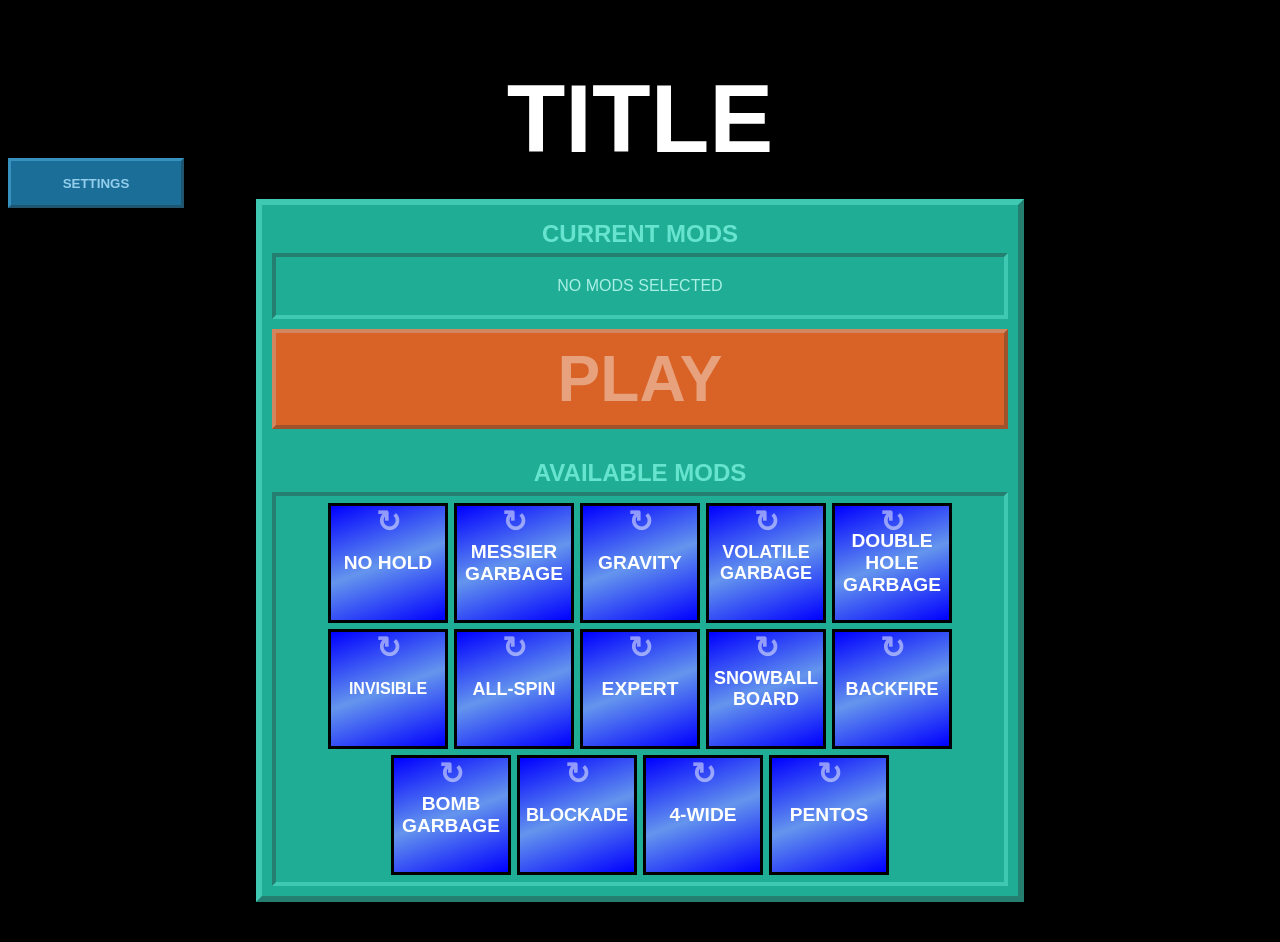
==== commit 2bde8003: "pentos" ====
--- a/czt_single_file.html
+++ b/czt_single_file.html
@@ -457,14 +457,25 @@
       }
       const kick_tables = {
          SRSp: [[new vector(0,0),new vector(-1,0),new vector(-1,1),new vector(0,-2),new vector(-1,-2) ],				      [new vector(0,0),new vector(0,1),new vector(1,1),new vector(-1,1),new vector(1,0),new vector(-1,0)],	[new vector(0,0),new vector(1,0),new vector(1,1),new vector(0,-2),new vector(1,-2) ],
-               [new vector(0,0),new vector(1,0),new vector(1,-1),new vector(0,2),new vector(1,2) ],						   [new vector(0,0),new vector(1,0),new vector(1,-1),new vector(0,2),new vector(1,2)],					      [new vector(0,0),new vector(1,0),new vector(1,2),new vector(1,1),new vector(0,2),new vector(0,1) ],
-               [new vector(0,0),new vector(0,-1),new vector(-1,-1),new vector(1,-1),new vector(-1,0),new vector(1,0)],	[new vector(0,0),new vector(-1,0),new vector(-1,1),new vector(0,-2),new vector(-1,-2)],				   [new vector(0,0),new vector(1,0),new vector(1,1),new vector(0,-2),new vector(1,-2) ],
-               [new vector(0,0),new vector(-1,0),new vector(-1,-1),new vector(0,2),new vector(-1,2) ],					   [new vector(0,0),new vector(-1,0),new vector(-1,2),new vector(-1,1),new vector(0,2),new vector(0,1)],	[new vector(0,0),new vector(-1,0),new vector(-1,-1),new vector(0,2),new vector(-1,2) ]],
+            [new vector(0,0),new vector(1,0),new vector(1,-1),new vector(0,2),new vector(1,2) ],						   [new vector(0,0),new vector(1,0),new vector(1,-1),new vector(0,2),new vector(1,2)],					      [new vector(0,0),new vector(1,0),new vector(1,2),new vector(1,1),new vector(0,2),new vector(0,1) ],
+            [new vector(0,0),new vector(0,-1),new vector(-1,-1),new vector(1,-1),new vector(-1,0),new vector(1,0)],	[new vector(0,0),new vector(-1,0),new vector(-1,1),new vector(0,-2),new vector(-1,-2)],				   [new vector(0,0),new vector(1,0),new vector(1,1),new vector(0,-2),new vector(1,-2) ],
+            [new vector(0,0),new vector(-1,0),new vector(-1,-1),new vector(0,2),new vector(-1,2) ],					   [new vector(0,0),new vector(-1,0),new vector(-1,2),new vector(-1,1),new vector(0,2),new vector(0,1)],	[new vector(0,0),new vector(-1,0),new vector(-1,-1),new vector(0,2),new vector(-1,2) ]],
          SRSpI:[[new vector(0,0),new vector(1,0),new vector(-2,0),new vector(-2,-1),new vector(1,2) ],					   [new vector(0,0),new vector(0,1),new vector(1,1),new vector(-1,1),new vector(1,0),new vector(-1,0) ],	[new vector(0,0),new vector(-1,0),new vector(2,0),new vector(2,-1),new vector(-2,1) ],
-               [new vector(0,0),new vector(-1,0),new vector(2,0),new vector(-1,-2),new vector(1,2) ],					      [new vector(0,0),new vector(-1,0),new vector(2,0),new vector(-1,2),new vector(2,-1) ],				      [new vector(0,0),new vector(1,0),new vector(1,2),new vector(1,1),new vector(0,2),new vector(0,1) ],
-               [new vector(0,0),new vector(0,-1),new vector(-1,-1),new vector(1,-1),new vector(-1,0),new vector(1,0) ],	[new vector(0,0),new vector(-2,0),new vector(1,0),new vector(-2,1),new vector(1,-2) ],				      [new vector(0,0),new vector(2,0),new vector(-1,0),new vector(2,1),new vector(-1,-2) ],
-               [new vector(0,0),new vector(1,0),new vector(-2,0),new vector(1,-2),new vector(-2,1) ],					      [new vector(0,0),new vector(-1,0),new vector(-1,2),new vector(-1,1),new vector(0,2),new vector(0,1) ],[new vector(0,0),new vector(1,0),new vector(-2,0),new vector(1,2),new vector(-2,-1) ]],
-         none: [],
+            [new vector(0,0),new vector(-1,0),new vector(2,0),new vector(-1,-2),new vector(1,2) ],					      [new vector(0,0),new vector(-1,0),new vector(2,0),new vector(-1,2),new vector(2,-1) ],				      [new vector(0,0),new vector(1,0),new vector(1,2),new vector(1,1),new vector(0,2),new vector(0,1) ],
+            [new vector(0,0),new vector(0,-1),new vector(-1,-1),new vector(1,-1),new vector(-1,0),new vector(1,0) ],	[new vector(0,0),new vector(-2,0),new vector(1,0),new vector(-2,1),new vector(1,-2) ],				      [new vector(0,0),new vector(2,0),new vector(-1,0),new vector(2,1),new vector(-1,-2) ],
+            [new vector(0,0),new vector(1,0),new vector(-2,0),new vector(1,-2),new vector(-2,1) ],					      [new vector(0,0),new vector(-1,0),new vector(-1,2),new vector(-1,1),new vector(0,2),new vector(0,1) ],[new vector(0,0),new vector(1,0),new vector(-2,0),new vector(1,2),new vector(-2,-1) ]],
+         ASCdx: [[new vector(0,0),new vector(-1,0),new vector(0,-1),new vector(-1,-1),new vector(0,-2),new vector(-1,-2),new vector(0,-3),new vector(-2,0),new vector(-2,-1),new vector(-3,0),new vector(-3,-1),new vector(-2,-2),new vector(-1,-3),new vector(-3,-2),new vector(-2,-3),new vector(-3,-3),new vector(1,0),new vector(1,-1),new vector(0,1),new vector(-1,1),new vector(-2,1),new vector(1,-2),new vector(-3,1),new vector(1,-3),new vector(2,0),new vector(0,2),new vector(-1,2),new vector(-2,2),new vector(-3,2),new vector(2,-1),new vector(2,-2),new vector(1,1),new vector(2,-3),new vector(-1,3),new vector(-2,3),new vector(-3,3),new vector(3,-1),new vector(3,-2),new vector(3,-3)],
+            [new vector(0,0),new vector(-1,0),new vector(0,-1),new vector(-1,-1),new vector(0,-2),new vector(-1,-2),new vector(0,-3),new vector(-2,0),new vector(-2,-1),new vector(-3,0),new vector(-3,-1),new vector(-2,-2),new vector(-1,-3),new vector(-3,-2),new vector(-2,-3),new vector(-3,-3),new vector(1,0),new vector(1,-1),new vector(0,1),new vector(-1,1),new vector(-2,1),new vector(1,-2),new vector(-3,1),new vector(1,-3),new vector(2,0),new vector(0,2),new vector(-1,2),new vector(-2,2),new vector(-3,2),new vector(2,-1),new vector(2,-2),new vector(1,1),new vector(2,-3),new vector(-1,3),new vector(-2,3),new vector(-3,3),new vector(3,-1),new vector(3,-2),new vector(3,-3)],
+            [new vector(0,0),new vector(1,0),new vector(0,-1),new vector(1,-1),new vector(0,-2),new vector(1,-2),new vector(0,-3),new vector(2,0),new vector(2,-1),new vector(3,0),new vector(3,-1),new vector(2,-2),new vector(1,-3),new vector(3,-2),new vector(2,-3),new vector(3,-3),new vector(-1,0),new vector(-1,-1),new vector(0,1),new vector(1,1),new vector(2,1),new vector(-1,-2),new vector(3,1),new vector(-1,-3),new vector(-2,0),new vector(0,2),new vector(1,2),new vector(2,2),new vector(3,2),new vector(-2,-1),new vector(-2,-2),new vector(-1,1),new vector(-2,-3),new vector(1,3),new vector(2,3),new vector(3,3),new vector(-3,-1),new vector(-3,-2),new vector(-3,-3)],
+            [new vector(0,0),new vector(1,0),new vector(0,-1),new vector(1,-1),new vector(0,-2),new vector(1,-2),new vector(0,-3),new vector(2,0),new vector(2,-1),new vector(3,0),new vector(3,-1),new vector(2,-2),new vector(1,-3),new vector(3,-2),new vector(2,-3),new vector(3,-3),new vector(-1,0),new vector(-1,-1),new vector(0,1),new vector(1,1),new vector(2,1),new vector(-1,-2),new vector(3,1),new vector(-1,-3),new vector(-2,0),new vector(0,2),new vector(1,2),new vector(2,2),new vector(3,2),new vector(-2,-1),new vector(-2,-2),new vector(-1,1),new vector(-2,-3),new vector(1,3),new vector(2,3),new vector(3,3),new vector(-3,-1),new vector(-3,-2),new vector(-3,-3)],
+            [new vector(0,0),new vector(-1,0),new vector(0,-1),new vector(-1,-1),new vector(0,-2),new vector(-1,-2),new vector(0,-3),new vector(-2,0),new vector(-2,-1),new vector(-3,0),new vector(-3,-1),new vector(-2,-2),new vector(-1,-3),new vector(-3,-2),new vector(-2,-3),new vector(-3,-3),new vector(1,0),new vector(1,-1),new vector(0,1),new vector(-1,1),new vector(-2,1),new vector(1,-2),new vector(-3,1),new vector(1,-3),new vector(2,0),new vector(0,2),new vector(-1,2),new vector(-2,2),new vector(-3,2),new vector(2,-1),new vector(2,-2),new vector(1,1),new vector(2,-3),new vector(-1,3),new vector(-2,3),new vector(-3,3),new vector(3,-1),new vector(3,-2),new vector(3,-3)],
+            [new vector(0,0),new vector(1,0),new vector(0,-1),new vector(1,-1),new vector(0,-2),new vector(1,-2),new vector(0,-3),new vector(2,0),new vector(2,-1),new vector(3,0),new vector(3,-1),new vector(2,-2),new vector(1,-3),new vector(3,-2),new vector(2,-3),new vector(3,-3),new vector(-1,0),new vector(-1,-1),new vector(0,1),new vector(1,1),new vector(2,1),new vector(-1,-2),new vector(3,1),new vector(-1,-3),new vector(-2,0),new vector(0,2),new vector(1,2),new vector(2,2),new vector(3,2),new vector(-2,-1),new vector(-2,-2),new vector(-1,1),new vector(-2,-3),new vector(1,3),new vector(2,3),new vector(3,3),new vector(-3,-1),new vector(-3,-2),new vector(-3,-3)],
+            [new vector(0,0),new vector(-1,0),new vector(0,-1),new vector(-1,-1),new vector(0,-2),new vector(-1,-2),new vector(0,-3),new vector(-2,0),new vector(-2,-1),new vector(-3,0),new vector(-3,-1),new vector(-2,-2),new vector(-1,-3),new vector(-3,-2),new vector(-2,-3),new vector(-3,-3),new vector(1,0),new vector(1,-1),new vector(0,1),new vector(-1,1),new vector(-2,1),new vector(1,-2),new vector(-3,1),new vector(1,-3),new vector(2,0),new vector(0,2),new vector(-1,2),new vector(-2,2),new vector(-3,2),new vector(2,-1),new vector(2,-2),new vector(1,1),new vector(2,-3),new vector(-1,3),new vector(-2,3),new vector(-3,3),new vector(3,-1),new vector(3,-2),new vector(3,-3)],
+            [new vector(0,0),new vector(1,0),new vector(0,-1),new vector(1,-1),new vector(0,-2),new vector(1,-2),new vector(0,-3),new vector(2,0),new vector(2,-1),new vector(3,0),new vector(3,-1),new vector(2,-2),new vector(1,-3),new vector(3,-2),new vector(2,-3),new vector(3,-3),new vector(-1,0),new vector(-1,-1),new vector(0,1),new vector(1,1),new vector(2,1),new vector(-1,-2),new vector(3,1),new vector(-1,-3),new vector(-2,0),new vector(0,2),new vector(1,2),new vector(2,2),new vector(3,2),new vector(-2,-1),new vector(-2,-2),new vector(-1,1),new vector(-2,-3),new vector(1,3),new vector(2,3),new vector(3,3),new vector(-3,-1),new vector(-3,-2),new vector(-3,-3)],
+            [new vector(0,0),new vector(-1,0),new vector(0,-1),new vector(-1,-1),new vector(0,-2),new vector(-1,-2),new vector(0,-3),new vector(-2,0),new vector(-2,-1),new vector(-3,0),new vector(-3,-1),new vector(-2,-2),new vector(-1,-3),new vector(-3,-2),new vector(-2,-3),new vector(-3,-3),new vector(1,0),new vector(1,-1),new vector(0,1),new vector(-1,1),new vector(-2,1),new vector(1,-2),new vector(-3,1),new vector(1,-3),new vector(2,0),new vector(0,2),new vector(-1,2),new vector(-2,2),new vector(-3,2),new vector(2,-1),new vector(2,-2),new vector(1,1),new vector(2,-3),new vector(-1,3),new vector(-2,3),new vector(-3,3),new vector(3,-1),new vector(3,-2),new vector(3,-3)],
+            [new vector(0,0),new vector(-1,0),new vector(0,-1),new vector(-1,-1),new vector(0,-2),new vector(-1,-2),new vector(0,-3),new vector(-2,0),new vector(-2,-1),new vector(-3,0),new vector(-3,-1),new vector(-2,-2),new vector(-1,-3),new vector(-3,-2),new vector(-2,-3),new vector(-3,-3),new vector(1,0),new vector(1,-1),new vector(0,1),new vector(-1,1),new vector(-2,1),new vector(1,-2),new vector(-3,1),new vector(1,-3),new vector(2,0),new vector(0,2),new vector(-1,2),new vector(-2,2),new vector(-3,2),new vector(2,-1),new vector(2,-2),new vector(1,1),new vector(2,-3),new vector(-1,3),new vector(-2,3),new vector(-3,3),new vector(3,-1),new vector(3,-2),new vector(3,-3)],
+            [new vector(0,0),new vector(1,0),new vector(0,-1),new vector(1,-1),new vector(0,-2),new vector(1,-2),new vector(0,-3),new vector(2,0),new vector(2,-1),new vector(3,0),new vector(3,-1),new vector(2,-2),new vector(1,-3),new vector(3,-2),new vector(2,-3),new vector(3,-3),new vector(-1,0),new vector(-1,-1),new vector(0,1),new vector(1,1),new vector(2,1),new vector(-1,-2),new vector(3,1),new vector(-1,-3),new vector(-2,0),new vector(0,2),new vector(1,2),new vector(2,2),new vector(3,2),new vector(-2,-1),new vector(-2,-2),new vector(-1,1),new vector(-2,-3),new vector(1,3),new vector(2,3),new vector(3,3),new vector(-3,-1),new vector(-3,-2),new vector(-3,-3)],
+            [new vector(0,0),new vector(1,0),new vector(0,-1),new vector(1,-1),new vector(0,-2),new vector(1,-2),new vector(0,-3),new vector(2,0),new vector(2,-1),new vector(3,0),new vector(3,-1),new vector(2,-2),new vector(1,-3),new vector(3,-2),new vector(2,-3),new vector(3,-3),new vector(-1,0),new vector(-1,-1),new vector(0,1),new vector(1,1),new vector(2,1),new vector(-1,-2),new vector(3,1),new vector(-1,-3),new vector(-2,0),new vector(0,2),new vector(1,2),new vector(2,2),new vector(3,2),new vector(-2,-1),new vector(-2,-2),new vector(-1,1),new vector(-2,-3),new vector(1,3),new vector(2,3),new vector(3,3),new vector(-3,-1),new vector(-3,-2),new vector(-3,-3)]],
          rotation_disabled: []
       }
       let the_contender
@@ -561,7 +572,8 @@
             })
             let index = tower.findIndex(player => player === sender)
             weights[index] = 0
-            weights.forEach((p, p_index) => {if(Math.abs(sender.altitude - tower[p_index].altitude) > 15){weights[p_index] *= Math.max(0.1, 1/Math.pow(1.013, Math.abs(sender.altitude - tower[p_index].altitude)-15))}})
+            //weights.forEach((p, p_index) => {if(Math.abs(sender.altitude - tower[p_index].altitude) > 15){weights[p_index] *= Math.max(0.1, 1/Math.pow(1.013, Math.abs(sender.altitude - tower[p_index].altitude)-15))}})
+            weights.forEach((p, p_index) => {if(index != p_index) weights[p_index] *= 1/(Math.pow(Math.abs(index - p_index), 1.5))})
             let targeting_value = Math.random() * weights.reduce((sum, weight) => sum += weight, 0)
             let temp = targeting_value
             let final_index = -1
@@ -570,7 +582,7 @@
                targeting_value -= weights[final_index]
             }
             let target = tower[final_index]
-            if(!target){console.log("thrown out", amount, temp, weights.reduce((sum, weight) => sum += weight, 0)); return}
+            if(!target){console.log("thrown out", amount, temp, weights/*.reduce((sum, weight) => sum += weight, 0)*/, index); return}
             temp = amount
             let great_altitude
             great_altitude = Math.max(Math.min(sender.altitude,3500), Math.min(target.altitude-1000,2000))
@@ -582,8 +594,7 @@
                if(Math.random() < amount - parseInt(amount)) amount++
                amount = parseInt(amount)
                console.log( amount, "skill, apm", sender.skill_score.toFixed(3), sender.apm.toFixed(1), "alt dif", (sender.altitude - target.altitude).toFixed(1), "weight", weights[final_index].toFixed(3), "of", weights.reduce((sum, weight) => sum += weight, 0).toFixed(3), "time", target.time.toFixed(3))
-               if(amount >= target.ruleset.windup_threshold) target.windups.push({chunks: amount, time: 0, chunk_amount: 0})
-               else if(amount >= 1) target.garbage_queue.push({size: amount, time_in_queue: 0})
+               target.garbage_to_add += amount
                target.targeting_grace = Math.min(target.targeting_grace + Math.floor(amount * target.ruleset.targeting_grace_mult), target.ruleset.targeting_grace_max)
             }
             else if(target instanceof fake_player){
@@ -592,9 +603,9 @@
                amount *= time_mult
                if(target.targeting_grace > 8) amount *= 1 - (target.targeting_grace - 8) * 0.05
                if(Math.random() < amount - parseInt(amount)) amount++
-               amount = parseInt(amount)
-               target.garbage_queue += amount
-               if(target.verbose) console.log("received garbage", amount, "current_queue", target.garbage_queue)
+               amount = Math.min(parseInt(amount), target.altitude > 4000? parseInt(17 + (target.altitude - 4000) / 500) : 16)
+               for(let i = 0; i < amount; i++) target.garbage_queue.push(11 - target.floor + (amount > 8? 3 : 0))
+               if(target.verbose) console.log(amount, "skill, apm", sender.skill_score.toFixed(3), sender.apm.toFixed(1), "alt dif", (sender.altitude - target.altitude).toFixed(1), "weight", weights[final_index].toFixed(3), "of", weights.reduce((sum, weight) => sum += weight, 0).toFixed(3), "time", target.time.toFixed(3), "current_queue", target.garbage_queue)
                target.targeting_grace = Math.min(target.targeting_grace + amount, 18)
             }
             target.last_attacker = sender
@@ -613,6 +624,7 @@
          }
          if(corpse.last_attacker instanceof fake_player) corpse.last_attacker.altitude += 15 * corpse.last_attacker.csp / 4
          if(corpse instanceof fake_player && !tower.find(player => player.skill_score == corpse.skill_score)) {
+            //console.log(corpse.skill_score.toFixed(3), "died at", corpse.altitude.toFixed(2), "from", corpse.last_attacker.skill_score.toFixed(3), "at", corpse.last_attacker.altitude.toFixed(2), "after", corpse.time.toFixed(1))
             let revived = new fake_player(corpse.skill_score)
             revived.attacks_received = corpse.attacks_received
             revived.sent_attacks = corpse.sent_attacks
@@ -878,6 +890,7 @@
          lock_delay_resets = this.ruleset.lock_delay_resets
          queue = []
          bag = [...this.ruleset.bag]
+         garbage_to_add = 0
          garbage_queue = []
          windups = []
          chunk_started = false
@@ -1176,6 +1189,12 @@
             }
             if(this.climb_speed == this.lock_csp && this.climb_xp > this.climb_speed * 2) this.lock_time = 5
 
+            if(this.garbage_to_add > 0){
+               if(this.garbage_to_add >= this.ruleset.windup_threshold) this.windups.push({chunks: this.garbage_to_add, time: 0, chunk_amount: 0})
+               else if(this.garbage_to_add >= 1) this.garbage_queue.push({size: this.garbage_to_add, time_in_queue: 0})
+               this.garbage_to_add = 0
+            }
+
             this.garbage_queue.forEach(chunk => chunk.time_in_queue += delta * (this.cancelling_sickness > this.ruleset.cancelling_sickness_tresholds.less_garbage_delay? 2 : 1))
             this.stars.forEach(star => star.current_lifetime += delta)
             this.stars = this.stars.filter(star => star.current_lifetime < star.travel_time + 0.7 && (!star.defensive || star.current_lifetime < star.travel_time + 0.4))
@@ -1926,8 +1945,10 @@
             this.execute_mod_functions("start")
             this.current_garbage_pattern = this.randomize_garbage_pattern()
             this.execute_mod_functions("new_garbage_pattern")
+            this.bag = [...this.ruleset.bag]
             this.bag.sort(() => 0.5 - Math.random())
             while(this.queue.length < this.ruleset.queue_size + 3){
+               //console.log(this.bag[this.bag.length-1])
                let new_piece = this.get_piece(this.bag.pop())
                let result = this.execute_mod_functions("piece_created",{new_piece})
                this.queue.push(result.new_piece)
@@ -1955,9 +1976,11 @@
          prepared_apm = 0
          time = 0
          altitude = 0
+         floor = 1
          csp = 1
          cxp = 0
-         garbage_queue = 0
+         cxplock = 0
+         garbage_queue = []
          entering_garbage = 0
          board = 0
          last_attacker = undefined
@@ -1968,8 +1991,35 @@
          update(){
             this.time += 0.5
             this.altitude += this.csp / 8
-            this.cxp -= (this.csp * this.csp + this.csp) / 60 * 1.5
-            this.targeting_grace -= Math.min(this.targeting_grace, 1/(8*Math.pow(0.74,this.altitude/165)), 2.5)
+            this.targeting_grace -= 0.5/[4.8, 3.9, 2.1, 1.4, 1.3, 0.9, 0.6, 0.4, 0.3, 0.2][this.floor-1]
+            if(this.targeting_grace < 0) this.targeting_grace = 0
+            if(this.board > 2) {let downstacked = this.dss / 2 * (1 - 0.05 * this.floor); this.board -= downstacked; this.cxp += downstacked; this.prepared_apm += downstacked}
+            if(this.board > 21) death(this)
+            //if(this.board < 6) this.board += Math.cbrt(this.apm) / 10
+            this.prepared_apm += this.apm / 120
+            if(this.prepared_apm >= 1 && Math.random() < 0.04 + 0.03 * this.skill_score) this.create_attacks(1)
+            else if(this.prepared_apm >= 2 && Math.random() < 0.03 + 0.04 * this.skill_score) this.create_attacks(2)
+            else if(this.prepared_apm >= 4 && Math.random() < 0.7 / (Math.pow(2*this.skill_score - 0.5, 2) + 1.8) - 0.15) this.create_attacks(4)
+            else if(this.prepared_apm >= 5 && Math.random() < 0.5 / (Math.pow(2*this.skill_score - 1.4, 2) + 1.3) - 0.25) this.create_attacks(5)
+            else if(this.prepared_apm >= 6 && Math.random() < 1.008 - Math.pow(this.skill_score, 0.05)) this.create_attacks(this.prepared_apm)
+            else if(this.board + this.garbage_queue.length + this.entering_garbage > 16 && this.prepared_apm >= 4) this.create_attacks(this.prepared_apm)
+            else{
+               this.board += Math.min(this.entering_garbage, 4)
+               if(this.verbose && this.entering_garbage) console.log("injected garbage", Math.min(this.entering_garbage, 4), "board", this.board)
+               this.entering_garbage -= Math.min(this.entering_garbage, 4)
+               const garbage_accepted = Math.min(this.garbage_queue.filter(cd => cd <= 0).length, 8)
+               this.entering_garbage += garbage_accepted
+               if(this.verbose && this.garbage_queue.length > 0) console.log("tanked garbage", garbage_accepted)
+               for(let i = 0; i < garbage_accepted; i++) this.garbage_queue.shift()
+            }
+            if(this.cxplock <= 0) this.cxp -= (this.csp * this.csp + this.csp) / 60 * 1.5
+            else this.cxplock--
+            if(this.cxp > this.csp * 4){
+               this.cxp -= this.csp * 4
+               this.csp++
+               this.csp += parseInt(this.cxp / this.csp / 4)
+               this.cxplock = 8
+            }
             if(this.cxp < 0){
                if(this.csp > 1) {
                   this.csp--
@@ -1977,32 +2027,20 @@
                }
                else this.cxp = 0
             }
-            if(this.board > 2) {this.board -= this.dss / 2 * Math.max(1 - 0.5 * this.altitude / 1650, 0.5); this.cxp += this.dss / 2 * Math.max(1 - 0.5 * this.altitude / 1650, 0.5)}
-            if(this.board > 21) death(this)
-            if(this.board < 6) this.board += Math.cbrt(this.apm) / 10
-            this.prepared_apm += this.apm / 120
-            if(this.prepared_apm >= 1 && Math.random() < 0.03 + 0.05 * this.skill_score) this.create_attacks(1)
-            else if(this.prepared_apm >= 2 && Math.random() < 0.03 + 0.04 * this.skill_score) this.create_attacks(2)
-            else if(this.prepared_apm >= 4 && Math.random() < 0.7 / (Math.pow(2*this.skill_score - 0.5, 2) + 1.8) - 0.15) this.create_attacks(4)
-            else if(this.prepared_apm >= 5 && Math.random() < 0.5 / (Math.pow(2*this.skill_score - 1.4, 2) + 1.3) - 0.25) this.create_attacks(5)
-            else if(this.prepared_apm >= 6 && Math.random() < 1.008 - Math.pow(this.skill_score, 0.05)) {if(this.prepared_apm > 30) this.create_attacks(this.prepared_apm)}
-            else if(this.board + this.garbage_queue + this.entering_garbage > 16 && this.prepared_apm >= 5) this.create_attacks(5)
-            else{
-               this.board += Math.min(this.entering_garbage, 4)
-               if(this.verbose && this.entering_garbage) console.log("injected garbage", Math.min(this.entering_garbage, 4), "board", this.board)
-               this.entering_garbage -= Math.min(this.entering_garbage, 4)
-               this.entering_garbage += Math.min(this.garbage_queue, 6)
-               if(this.verbose && this.garbage_queue) console.log("tanked garbage", Math.min(this.garbage_queue, 6))
-               this.garbage_queue -= Math.min(this.garbage_queue, 6)
-            }
+            if(this.altitude > [50,150,300,450,650,850,1100,1350,1650,Infinity][this.floor-1]){
+               this.altitude += 3
+               this.floor++
+            }
+            this.garbage_queue = this.garbage_queue.map(x => x - 1)
          }
          create_attacks(amount){
             if(Math.random() < amount - parseInt(amount)) amount++
             this.prepared_apm -= amount
             amount = parseInt(amount)
+            //if(amount > 20) console.log(this.skill_score.toFixed(3), "POP", amount)
             let cancelled = 0
-            while(this.garbage_queue > 0 && amount > 0){
-               this.garbage_queue--
+            while(this.garbage_queue.length > 0 && amount > 0){
+               this.garbage_queue.pop()
                amount--
                cancelled++
                this.cxp += 0.52
@@ -2015,17 +2053,11 @@
                this.sent_attacks += amount
                if(this.verbose) console.log("sent", amount, "altitude", this.altitude)
             }
-            if(this.cxp > this.csp * 4){
-               this.cxp -= this.csp * 4
-               this.csp++
-               this.csp += parseInt(this.cxp / this.csp / 4)
-               this.cxp += this.csp * 1.5
-            }
          }
          constructor(skill){
             this.skill_score = skill
-            this.apm = 20 * Math.pow(skill, 20) + Math.pow(skill, 4) * 80 + skill * 20 + Math.sqrt(skill) * 20 + 5
-            this.dss = 1 * Math.pow(skill, 3) + 1 * skill + 0.25
+            this.apm = 70 * Math.pow(skill, 15) + Math.pow(skill, 4) * 70 + skill * 40 + Math.cbrt(skill) * 15 + 7
+            this.dss = 1.5 * Math.pow(skill, 1) + 0.4 * Math.sqrt(skill) + 0.05
             this.update_timer = window.setInterval(() => {this.update()}, 500)
          }
       }
@@ -2414,7 +2446,7 @@
                   this_mod.previous_amount = recipient.piece_spinnin? input.lines_cleared : -1
                   if(!recipient.piece_spinnin){
                      recipient.action_text = "VOID"
-                     input.attacks = (recipient.combo >= 2)? Math.log(1 + 1.25 * this.combo) : 0
+                     input.attacks = (recipient.combo >= 2)? Math.log(1 + 1.25 * recipient.combo) : 0
                      if(input.pc > 0) input.attacks += (input.pc == 2)? recipient.ruleset.pc_attacks : recipient.ruleset.cc_attacks
                      recipient.btb = -1
                      if(recipient.powah > 0){
@@ -2522,8 +2554,9 @@
             start: {effect: (recipient, input) => {
                let this_mod = mods[16]
                this_mod.dimensions = 4
+               if(recipient.mods.includes(26)) this_mod.dimensions = 5
                this_mod.line_counter = 0
-               recipient.ruleset.board_dimensions = new vector(4,4)
+               recipient.ruleset.board_dimensions = new vector(this_mod.dimensions,this_mod.dimensions)
                recipient.recalculate_board_dimensions() 
             }, priority: 0},
             placed: {effect: (recipient, input) => {
@@ -2549,8 +2582,9 @@
             start: {effect: (recipient, input) => {
                let this_mod = mods[17]
                this_mod.dimensions = 4
+               if(recipient.mods.includes(26)) this_mod.dimensions = 5
                this_mod.line_counter = 0
-               recipient.ruleset.board_dimensions = new vector(4,4)
+               recipient.ruleset.board_dimensions = new vector(this_mod.dimensions,this_mod.dimensions)
                recipient.recalculate_board_dimensions()
                recipient.ruleset.DAS = 0.003333
                recipient.ruleset.ARR = 0.003333
@@ -2788,6 +2822,7 @@
             name: "4-wide",
             start: {effect: (recipient, input) => {
                recipient.ruleset.board_dimensions.x = 4
+               if(recipient.mods.includes(26)) recipient.ruleset.board_dimensions.x = 5
                recipient.recalculate_board_dimensions()
             }, priority: 0}
          },
@@ -2798,12 +2833,13 @@
                recipient.ruleset.garbage_entry_delay = [2.5,2.5,2.5,2.5,2.5,2.5,2,1.5,1,0.5]
                recipient.enable_hard_mode()
                recipient.ruleset.board_dimensions.x = 4
+               if(recipient.mods.includes(26)) recipient.ruleset.board_dimensions.x = 5
                recipient.recalculate_board_dimensions()
             }, priority: 0},
             placed: {effect: (recipient, input) => {
                let this_mod = mods[25]
                if(recipient.combo > 0){
-                  this_mod.wounds_to_inject += 20
+                  this_mod.wounds_to_inject += recipient.combo
                   recipient.clutch = false
                }
                return input
@@ -2819,6 +2855,33 @@
             render: {effect: (recipient, input) => {
                $(".combo-display").css("color","red")
                return input
+            }, priority: 0}
+         },
+         {
+            name: "pentos",
+            start: {effect: (recipient, input) => {
+               recipient.ruleset.available_pieces = [
+                  new piece("V",[new vector(-1,-1),new vector(0,-1),new vector(1,-1),new vector(1,0),new vector(1,1)],2,true,kick_tables.ASCdx),
+                  new piece("N",[new vector(-2,0),new vector(-1,0),new vector(-1,-1),new vector(0,-1),new vector(1,-1)],2,false,kick_tables.ASCdx),
+                  new piece("X",[new vector(0,1),new vector(0,0),new vector(-1,0),new vector(0,-1),new vector(1,0)],4,true,kick_tables.ASCdx),
+                  new piece("K",[new vector(0,1),new vector(0,0),new vector(-1,0),new vector(0,-1),new vector(1,-1)],5,true,kick_tables.ASCdx),
+                  new piece("I",[new vector(-2,0),new vector(-1,0),new vector(1,0),new vector(0,0),new vector(2,0)],1,true,kick_tables.ASCdx),
+                  new piece("S",[new vector(0,0),new vector(-1,-1),new vector(0,-1),new vector(0,1),new vector(1,1)],5,true,kick_tables.ASCdx),
+                  new piece("Z",[new vector(0,0),new vector(0,-1),new vector(0,1),new vector(1,-1),new vector(-1,1)],7,true,kick_tables.ASCdx),
+                  new piece("F",[new vector(0,0),new vector(0,-1),new vector(0,1),new vector(-1,-1),new vector(1,0)],6,true,kick_tables.ASCdx),
+                  new piece("T",[new vector(0,0),new vector(0,-1),new vector(0,1),new vector(-1,-1),new vector(1,-1)],6,true,kick_tables.ASCdx),
+                  new piece("L",[new vector(-2,-1),new vector(-1,-1),new vector(0,-1),new vector(1,-1),new vector(1,0)],3,false,kick_tables.ASCdx),
+                  new piece("J",[new vector(-2,-1),new vector(-1,-1),new vector(0,-1),new vector(1,-1),new vector(-2,0)],2,false,kick_tables.ASCdx),
+                  new piece("W",[new vector(-1,-1),new vector(0,-1),new vector(0,0),new vector(1,0),new vector(1,1)],6,true,kick_tables.ASCdx),
+                  new piece("H",[new vector(-1,-1),new vector(0,-1),new vector(0,0),new vector(1,0),new vector(-2,-1)],4,false,kick_tables.ASCdx),
+                  new piece("B",[new vector(0,0),new vector(1,0),new vector(-1,0),new vector(1,1),new vector(0,1)],5,true,kick_tables.ASCdx),
+                  new piece("Y",[new vector(0,0),new vector(-2,-1),new vector(-1,-1),new vector(0,-1),new vector(1,-1)],3,false,kick_tables.ASCdx),
+                  new piece("R",[new vector(-2,-1),new vector(-1,-1),new vector(0,-1),new vector(1,-1),new vector(-1,0)],1,false,kick_tables.ASCdx),
+                  new piece("U",[new vector(-1,0),new vector(-1,1),new vector(0,0),new vector(1,0),new vector(1,1)],7,true,kick_tables.ASCdx),
+                  new piece("P",[new vector(-1,0),new vector(-1,1),new vector(0,0),new vector(1,0),new vector(0,1)],3,true,kick_tables.ASCdx),
+               ]
+               recipient.ruleset.bag = ["V","N","X","K","I","S","Z","F","T","L","J","W","H","B","Y","R","U","P"]
+               recipient.ruleset.cancelling_sickness_gain_mult = 0
             }, priority: 0}
          },
          {
@@ -2852,7 +2915,7 @@
          {normal: 6, reversed: 7, state: "normal", selected: false},{normal: 8, reversed: 9, state: "normal", selected: false},{normal: 10, reversed: 11, state: "normal", selected: false},
          {normal: 12, reversed: 13, state: "normal", selected: false},{normal: 14, reversed: 15, state: "normal", selected: false},{normal: 16, reversed: 17, state: "normal", selected: false},
          {normal: 18, reversed: 19, state: "normal", selected: false},{normal: 20, reversed: 21, state: "normal", selected: false},{normal: 22, reversed: 23, state: "normal", selected: false},
-         {normal: 24, reversed: 25, state: "normal", selected: false},
+         {normal: 24, reversed: 25, state: "normal", selected: false},{normal: 26, reversed: 26, state: "normal", selected: false}
       ]
       function rerender_mods(){
          $("#available-mods,#selected-mods").empty()
@@ -2921,9 +2984,12 @@
             let table = tower.reduce((vals, climber) => [vals[0] + climber.altitude, vals[1] + climber.targeting_grace], [0,0])
             //console.log((table[0] / 300).toFixed(4), (table[1] / 300).toFixed(4), the_contender.time.toFixed(2))
          }, 7000)
+         tower.forEach((fp, index) => {window.clearInterval(fp.update_timer); delete tower[index]})
          tower = []
          for(let i = 0; i < settings.other.fakeamount; i++){
-            let new_contender = new fake_player(0.02 + Math.pow(i/settings.other.fakeamount,5) * 0.98)
+            let new_contender = new fake_player(0.02 + Math.pow(i/settings.other.fakeamount,3) * 0.98)
+            new_contender.time = Math.random() * 300
+            new_contender.altitude = new_contender.apm / 30 * new_contender.time
             tower.push(new_contender)
          }
          for(let i = 0; i < 2000; i++){
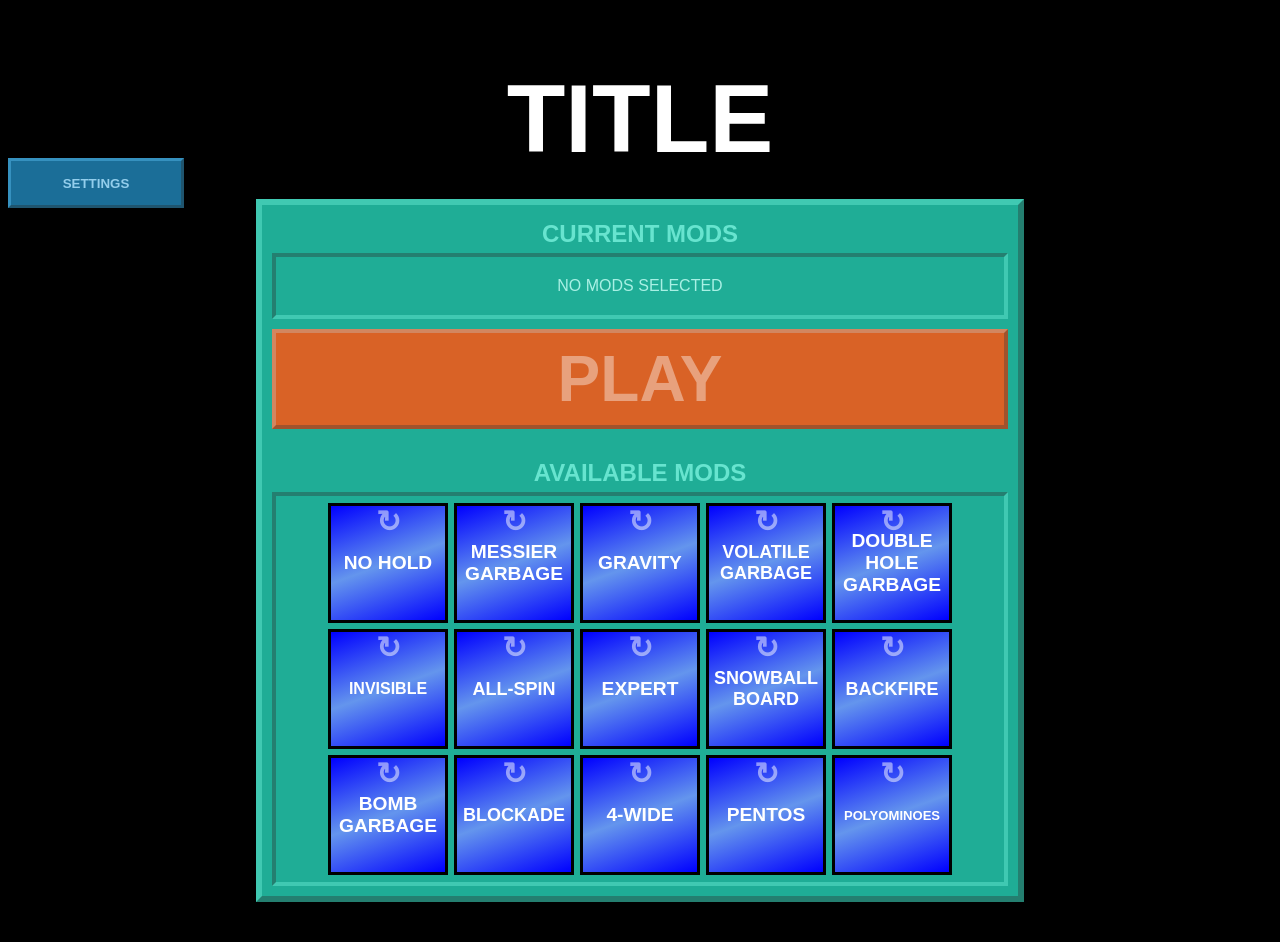
==== commit e778dda7: "added reverse pentos and polyominoes mods" ====
--- a/czt_single_file.html
+++ b/czt_single_file.html
@@ -443,16 +443,36 @@
       let keys_pressed = []
       class vector {
          constructor(x, y){
-            this.x = x; this.y = y;
-         }
-         add(vect2){
-            return new vector(this.x + vect2.x, this.y + vect2.y)
+            if(x instanceof vector){
+               this.x = x.x
+               this.y = x.y
+            }
+            else{
+               this.x = x
+               this.y = y
+            }
+         }
+         add(x, y){
+            if(x instanceof vector) return new vector(this.x + x.x, this.y + x.y)
+            else return new vector(this.x + x, this.y + y)
          }
          scale(scalar){
             return new vector(this.x * scalar, this.y * scalar)
          }
          is_equal(vect2){
             return (this.x == vect2.x && this.y == vect2.y)
+         }
+         rot_90(){
+            let a = this.y
+            this.y = -this.x
+            this.x = a
+            return this
+         }
+         rot_270(){
+            let a = this.x
+            this.x = -this.y
+            this.y = a
+            return this
          }
       }
       const kick_tables = {
@@ -538,6 +558,92 @@
          }
          document.getElementsByTagName("dialog")[0].close()
       }
+      
+      const polyomino_amounts = [1,1,1,2,7,18,60,196,704,2500,9189]
+      function generate_polyominoes(size, bound = 10, num = -1){
+         let polyominoes = []
+         let old_polyominoes = [[new vector(0,0)]] 
+         if(size > 2 && size <= 9) old_polyominoes = generate_polyominoes(size-1, bound)
+         if(size > 9) old_polyominoes = [generate_polyominoes(size - 1, bound, Math.floor(Math.random() * 9189))]
+         if(size == 1) return num == 0? old_polyominoes[0] : old_polyominoes
+         old_polyominoes.forEach(polyomino => {
+            let extremes = [0, 0, 0, 0]
+            let tocheck = []
+            polyomino.forEach(mino => {
+               if(mino.x < extremes[0]) extremes[0] = mino.x
+               if(mino.x > extremes[1]) extremes[1] = mino.x
+               if(mino.y < extremes[2]) extremes[2] = mino.y
+               if(mino.y > extremes[3]) extremes[3] = mino.y
+               let dirs = [new vector(-1, 0), new vector(1, 0), new vector(0, 1), new vector(0, -1)]
+               dirs.forEach(dir => tocheck.push(mino.add(dir)))
+            })
+            tocheck = tocheck.filter((pos, index) => !polyomino.find(mino => mino.is_equal(pos)) && !tocheck.slice(0,index).find(mino => mino.is_equal(pos)))
+            tocheck.forEach((pos) => {
+               let specific_extremes = [...extremes]
+               if(pos.x < specific_extremes[0]) specific_extremes[0] = pos.x
+               if(pos.x > specific_extremes[1]) specific_extremes[1] = pos.x
+               if(pos.y < specific_extremes[2]) specific_extremes[2] = pos.y
+               if(pos.y > specific_extremes[3]) specific_extremes[3] = pos.y
+               let new_polyomino = polyomino.map(mino => new vector(mino))
+               new_polyomino.push(pos)
+               let size = new vector(specific_extremes[1] - specific_extremes[0] + 1, specific_extremes[3] - specific_extremes[2] + 1)
+               if(size.x > bound || size.y > bound) return
+               new_polyomino = new_polyomino.map(mino => mino.add(specific_extremes[0] * (-1), specific_extremes[2] * (-1)))
+               let versions = []
+               for(let i = 0; i < 4; i++){
+                  size = new vector(size.y, size.x)
+                  new_polyomino = new_polyomino.map(mino => mino.rot_90().add(0, size.y - 1))
+                  versions.push(new_polyomino.map(pos => new vector(pos)).sort((a, b) => (a.y == b.y)? (a.x - b.x) : (a.y - b.y)))
+               }
+               versions.sort((a,b) => {
+                  let id = a.findIndex((v,ai) => !b[ai].is_equal(v))
+                  if(id == -1) return 0
+                  else return (a[id].y == b[id].y)? (a[id].x - b[id].x) : (a[id].y - b[id].y)
+               })
+               new_polyomino = versions[0]
+               let duplicate = false
+               let bounds = [0, polyominoes.length-1]
+               while(bounds[1] - bounds[0] >= 0){
+                  let p_index = Math.floor((bounds[0] + bounds[1]) / 2)
+                  let id = new_polyomino.findIndex((v,minoi) => !polyominoes[p_index][minoi].is_equal(v))
+                  if(id == -1) {duplicate = true; break}
+                  else if(((new_polyomino[id].y == polyominoes[p_index][id].y)? (new_polyomino[id].x - polyominoes[p_index][id].x) : (new_polyomino[id].y - polyominoes[p_index][id].y)) < 0) bounds[1] = p_index - 1
+                  else bounds[0] = p_index + 1
+               }
+               if(!duplicate) polyominoes.splice(bounds[0],0,new_polyomino)
+            })
+         })
+         if(polyominoes.length == 0) return old_polyominoes[0]
+         if(num >= 0) {
+            if(num < polyominoes.length) return polyominoes[num]
+            else return polyominoes[Math.floor(Math.random() * polyominoes.length)]
+         }
+         return polyominoes
+      }
+      function generate_word(length) {
+         const samogloski = "aeiouy"
+         const spolgloski = "bcdfghjklmnpqrstvwxz"
+         const laczace = "bcdfghklmnprst"
+         let streak = 0
+         let curtype = -1
+         const random = (type) => {
+            let to_return = ""
+            if(type == 0) to_return = samogloski[Math.floor(Math.random() * samogloski.length)]
+            else if(curtype == 1) to_return = laczace[Math.floor(Math.random() * laczace.length)]
+            else to_return = spolgloski[Math.floor(Math.random() * spolgloski.length)] 
+            if(curtype != type){curtype = type; streak = 1}
+            return to_return
+         }
+         let word = ""
+         while(word.length < length) {
+            streak++
+            if("hjqvwxz".includes(word[word.length-1])) word += random(0)
+            else if((streak < 3 && length > 2) || streak == 1) word += (Math.random() < 1/3)? random(0) : random(1)
+            else word += random(1 - curtype)
+         }
+         //console.log(word)
+         return word.toUpperCase()
+      }
       function send_attacks(sender, amount){
          if(amount > 4){
             send_attacks(sender, Math.floor(amount/2))
@@ -573,7 +679,7 @@
             let index = tower.findIndex(player => player === sender)
             weights[index] = 0
             //weights.forEach((p, p_index) => {if(Math.abs(sender.altitude - tower[p_index].altitude) > 15){weights[p_index] *= Math.max(0.1, 1/Math.pow(1.013, Math.abs(sender.altitude - tower[p_index].altitude)-15))}})
-            weights.forEach((p, p_index) => {if(index != p_index) weights[p_index] *= 1/(Math.pow(Math.abs(index - p_index), 1.5))})
+            weights.forEach((p, p_index) => {if(index != p_index) weights[p_index] *= 1/(Math.pow(1.7, Math.abs(index - p_index) - 1))})
             let targeting_value = Math.random() * weights.reduce((sum, weight) => sum += weight, 0)
             let temp = targeting_value
             let final_index = -1
@@ -755,6 +861,26 @@
                html.append(block)
             })
             return html
+         }
+         normalize(){
+            let extremes = [0, 0, 0, 0]
+            this.tile_positions.forEach(mino => {
+               if(mino.x < extremes[0]) extremes[0] = mino.x
+               if(mino.x > extremes[1]) extremes[1] = mino.x
+               if(mino.y < extremes[2]) extremes[2] = mino.y
+               if(mino.y > extremes[3]) extremes[3] = mino.y
+            })
+            let size = new vector(extremes[1] - extremes[0] + 1, extremes[3] - extremes[2] + 1)
+            if(size.x < size.y){
+               size = new vector(size.y, size.x)
+               this.tile_positions = this.tile_positions.map(vect => vect.rot_90().add(0, size.y - 1))
+            }
+            if(size.x % 2 == 1) {
+               this.center_is_in_a_middle_of_a_tile = true
+               if(size.y % 2 == 0) this.tile_positions = this.tile_positions.map(vect => vect.add(0,1))
+            }
+            //console.log(this)
+            this.tile_positions = this.tile_positions.map(vect => vect.add(Math.ceil(size.x / -2), Math.ceil(size.y / -2)))
          }
       }
       class ruleset {
@@ -1154,7 +1280,7 @@
             this.altitude += delta * this.climb_speed * 0.25 * this.ruleset.altitude_mult * this.ruleset.passive_altitude_gain * (this.ruleset.floor_barriers? Math.min(Math.pow((Math.max(0, this.ruleset.floor_tresholds[this.floor+1] - this.altitude - 1)) / 6, 0.75), 1) : 1)
             if(temp_alt < this.ruleset.floor_tresholds[this.floor+1] - 1 && this.ruleset.floor_barriers && this.altitude > this.ruleset.floor_tresholds[this.floor+1] - 1) this.altitude = this.ruleset.floor_tresholds[this.floor+1] - 1
             if(this.bonus_altitude > 0){
-               let alt_moved = Math.min(this.bonus_altitude, Math.pow(0.92, 1/(delta + 0.01)) * Math.max(this.bonus_altitude, 0.1))
+               let alt_moved = Math.min(this.bonus_altitude, Math.pow(0.915, 1/(delta + 0.01)) * Math.max(this.bonus_altitude, 0.1), 600 * delta)
                this.bonus_altitude -= alt_moved
                this.altitude += alt_moved
             }
@@ -1997,8 +2123,8 @@
             if(this.board > 21) death(this)
             //if(this.board < 6) this.board += Math.cbrt(this.apm) / 10
             this.prepared_apm += this.apm / 120
-            if(this.prepared_apm >= 1 && Math.random() < 0.04 + 0.03 * this.skill_score) this.create_attacks(1)
-            else if(this.prepared_apm >= 2 && Math.random() < 0.03 + 0.04 * this.skill_score) this.create_attacks(2)
+            if(this.prepared_apm >= 1 && Math.random() < 0.05 + 0.03 * this.skill_score) this.create_attacks(1)
+            else if(this.prepared_apm >= 2 && Math.random() < 0.04 + 0.04 * this.skill_score) this.create_attacks(2)
             else if(this.prepared_apm >= 4 && Math.random() < 0.7 / (Math.pow(2*this.skill_score - 0.5, 2) + 1.8) - 0.15) this.create_attacks(4)
             else if(this.prepared_apm >= 5 && Math.random() < 0.5 / (Math.pow(2*this.skill_score - 1.4, 2) + 1.3) - 0.25) this.create_attacks(5)
             else if(this.prepared_apm >= 6 && Math.random() < 1.008 - Math.pow(this.skill_score, 0.05)) this.create_attacks(this.prepared_apm)
@@ -2056,7 +2182,7 @@
          }
          constructor(skill){
             this.skill_score = skill
-            this.apm = 70 * Math.pow(skill, 15) + Math.pow(skill, 4) * 70 + skill * 40 + Math.cbrt(skill) * 15 + 7
+            this.apm = 40 * Math.pow(skill, 15) + Math.pow(skill, 4) * 80 + skill * 40 + Math.cbrt(skill) * 15 + 7
             this.dss = 1.5 * Math.pow(skill, 1) + 0.4 * Math.sqrt(skill) + 0.05
             this.update_timer = window.setInterval(() => {this.update()}, 500)
          }
@@ -2555,6 +2681,7 @@
                let this_mod = mods[16]
                this_mod.dimensions = 4
                if(recipient.mods.includes(26)) this_mod.dimensions = 5
+               if(recipient.mods.includes(27)) this_mod.dimensions = 6
                this_mod.line_counter = 0
                recipient.ruleset.board_dimensions = new vector(this_mod.dimensions,this_mod.dimensions)
                recipient.recalculate_board_dimensions() 
@@ -2583,6 +2710,7 @@
                let this_mod = mods[17]
                this_mod.dimensions = 4
                if(recipient.mods.includes(26)) this_mod.dimensions = 5
+               if(recipient.mods.includes(27)) this_mod.dimensions = 6
                this_mod.line_counter = 0
                recipient.ruleset.board_dimensions = new vector(this_mod.dimensions,this_mod.dimensions)
                recipient.recalculate_board_dimensions()
@@ -2823,6 +2951,7 @@
             start: {effect: (recipient, input) => {
                recipient.ruleset.board_dimensions.x = 4
                if(recipient.mods.includes(26)) recipient.ruleset.board_dimensions.x = 5
+               if(recipient.mods.includes(27)) recipient.ruleset.board_dimensions.x = 6
                recipient.recalculate_board_dimensions()
             }, priority: 0}
          },
@@ -2834,6 +2963,7 @@
                recipient.enable_hard_mode()
                recipient.ruleset.board_dimensions.x = 4
                if(recipient.mods.includes(26)) recipient.ruleset.board_dimensions.x = 5
+               if(recipient.mods.includes(27)) recipient.ruleset.board_dimensions.x = 6
                recipient.recalculate_board_dimensions()
             }, priority: 0},
             placed: {effect: (recipient, input) => {
@@ -2860,28 +2990,90 @@
          {
             name: "pentos",
             start: {effect: (recipient, input) => {
-               recipient.ruleset.available_pieces = [
-                  new piece("V",[new vector(-1,-1),new vector(0,-1),new vector(1,-1),new vector(1,0),new vector(1,1)],2,true,kick_tables.ASCdx),
-                  new piece("N",[new vector(-2,0),new vector(-1,0),new vector(-1,-1),new vector(0,-1),new vector(1,-1)],2,false,kick_tables.ASCdx),
-                  new piece("X",[new vector(0,1),new vector(0,0),new vector(-1,0),new vector(0,-1),new vector(1,0)],4,true,kick_tables.ASCdx),
-                  new piece("K",[new vector(0,1),new vector(0,0),new vector(-1,0),new vector(0,-1),new vector(1,-1)],5,true,kick_tables.ASCdx),
-                  new piece("I",[new vector(-2,0),new vector(-1,0),new vector(1,0),new vector(0,0),new vector(2,0)],1,true,kick_tables.ASCdx),
-                  new piece("S",[new vector(0,0),new vector(-1,-1),new vector(0,-1),new vector(0,1),new vector(1,1)],5,true,kick_tables.ASCdx),
-                  new piece("Z",[new vector(0,0),new vector(0,-1),new vector(0,1),new vector(1,-1),new vector(-1,1)],7,true,kick_tables.ASCdx),
-                  new piece("F",[new vector(0,0),new vector(0,-1),new vector(0,1),new vector(-1,-1),new vector(1,0)],6,true,kick_tables.ASCdx),
-                  new piece("T",[new vector(0,0),new vector(0,-1),new vector(0,1),new vector(-1,-1),new vector(1,-1)],6,true,kick_tables.ASCdx),
-                  new piece("L",[new vector(-2,-1),new vector(-1,-1),new vector(0,-1),new vector(1,-1),new vector(1,0)],3,false,kick_tables.ASCdx),
-                  new piece("J",[new vector(-2,-1),new vector(-1,-1),new vector(0,-1),new vector(1,-1),new vector(-2,0)],2,false,kick_tables.ASCdx),
-                  new piece("W",[new vector(-1,-1),new vector(0,-1),new vector(0,0),new vector(1,0),new vector(1,1)],6,true,kick_tables.ASCdx),
-                  new piece("H",[new vector(-1,-1),new vector(0,-1),new vector(0,0),new vector(1,0),new vector(-2,-1)],4,false,kick_tables.ASCdx),
-                  new piece("B",[new vector(0,0),new vector(1,0),new vector(-1,0),new vector(1,1),new vector(0,1)],5,true,kick_tables.ASCdx),
-                  new piece("Y",[new vector(0,0),new vector(-2,-1),new vector(-1,-1),new vector(0,-1),new vector(1,-1)],3,false,kick_tables.ASCdx),
-                  new piece("R",[new vector(-2,-1),new vector(-1,-1),new vector(0,-1),new vector(1,-1),new vector(-1,0)],1,false,kick_tables.ASCdx),
-                  new piece("U",[new vector(-1,0),new vector(-1,1),new vector(0,0),new vector(1,0),new vector(1,1)],7,true,kick_tables.ASCdx),
-                  new piece("P",[new vector(-1,0),new vector(-1,1),new vector(0,0),new vector(1,0),new vector(0,1)],3,true,kick_tables.ASCdx),
-               ]
-               recipient.ruleset.bag = ["V","N","X","K","I","S","Z","F","T","L","J","W","H","B","Y","R","U","P"]
+               const names = ["I","L","R","Y","J","B","U","V","P","T","N","K","W","Z","S","F","H","X"]
+               recipient.ruleset.available_pieces = generate_polyominoes(5).map((polyomino, index) => new piece(names[index], polyomino, index % 7 + 1, false, kick_tables.ASCdx))
+               recipient.ruleset.available_pieces.forEach(piece => piece.normalize())
+               //console.log(recipient.ruleset.available_pieces)
+               recipient.ruleset.bag = names
                recipient.ruleset.cancelling_sickness_gain_mult = 0
+            }, priority: 0}
+         },
+         {
+            name: "a fool's errand",
+            start: {effect: (recipient, input) => {
+               const names = ["sirius","canopus","rigil","arcturus","vega","capella","rigel","procyon","achernar","betelgeuse","hadar","altair","acrux","aldebaran","antares","spica","pollux","formalhaut","deneb","mimosa","centauri","regulus","adhara","castor","shaula","gacrux","bellatrix","elnath","miaplacidus","alnilam","alnair","alnitak","alioth","dubhe","mirfak","wezen","regor","sargas","kaus","alkaid","avior","menkalinan","atria","alhena","peacock","alsephina","polaris","mirzam","alphard","hamal","diphda","mizar","mirach","nunki","menkent","alpheratz","rasalhague","algieba","kochab","saiph"]
+               recipient.ruleset.available_pieces = generate_polyominoes(6).map((polyomino, index) => new piece(names[index], polyomino, index % 7 + 1, false, kick_tables.ASCdx))
+               recipient.ruleset.available_pieces.forEach(piece => piece.normalize())
+               //console.log(recipient.ruleset.available_pieces)
+               recipient.ruleset.bag = names
+               recipient.ruleset.cancelling_sickness_gain_mult = 0
+               recipient.ruleset.garbage_entry_delay = [2.5,2.5,2.5,2.5,2.5,2.5,2,1.5,1,0.5]
+               recipient.enable_hard_mode()
+            }, priority: 0}
+         },
+         {
+            name: "polyominoes",
+            odds: [700, 1000, 1500, 3900, 1900, 750, 150, 65, 25],
+            start: {effect: (recipient, input) => {
+               recipient.ruleset.cancelling_sickness_gain_mult = 0
+            }, priority: 1},
+            piece_created: {effect: (recipient, input) => {
+               let lottery_score = Math.random() * 10000
+               //console.log(lottery_score)
+               let size = 0
+               while(lottery_score > 0 && size < 10){
+                  lottery_score -= mods[28].odds[size]
+                  size++
+               }
+               if(recipient.mods.includes(26)) size = Math.min(size + 1, 10)
+               if(recipient.mods.includes(27)) size = Math.min(size + 2, 10)
+               let num = Math.floor(Math.random() * (polyomino_amounts[size] ?? 7))
+               input.new_piece = new piece(generate_word(size), generate_polyominoes(size, recipient.current_board_dimensions.x, num), num % 7 + 1, false, kick_tables.ASCdx)
+               input.new_piece.normalize()
+               return input
+            }, priority: 2},
+            placed: {effect: (recipient, input) => {
+               input.attacks *= Math.max(1, recipient.controlled_piece.tile_positions.length / 4)
+               return input
+            }, priority: 0}
+         },
+         {
+            name: "fractured pieces",
+            odds: [900, 1450, 2500, 3500, 1200, 300, 100, 35, 10],
+            start: {effect: (recipient, input) => {
+               recipient.ruleset.cancelling_sickness_gain_mult = 0
+               recipient.ruleset.garbage_entry_delay = [2.5,2.5,2.5,2.5,2.5,2.5,2,1.5,1,0.5]
+               recipient.enable_hard_mode()
+            }, priority: 1},
+            piece_created: {effect: (recipient, input) => {
+               let lottery_score = Math.random() * 10000
+               //console.log(lottery_score)
+               let size = 0
+               while(lottery_score > 0 && size < 10){
+                  lottery_score -= mods[29].odds[size]
+                  size++
+               }
+               if(recipient.mods.includes(26)) size = Math.min(size + 1, 10)
+               if(recipient.mods.includes(27)) size = Math.min(size + 2, 10)
+               //console.log(size)
+               let main_size = size
+               size += recipient.floor / 2
+               if(Math.random() < size % 1) size++
+               size = Math.floor(size)
+               let num = Math.floor(Math.random() * (polyomino_amounts[size] ?? 7))
+               input.new_piece = new piece(generate_word(size), generate_polyominoes(size, recipient.current_board_dimensions.x, num), num % 7 + 1, false, kick_tables.ASCdx)
+               input.new_piece.normalize()
+               while(input.new_piece.tile_positions.length > main_size){
+                  let index = Math.floor(Math.random() * input.new_piece.tile_positions.length)
+                  input.new_piece.tile_positions.splice(index, 1)
+                  input.new_piece.tile_type.splice(index, 1)
+                  input.new_piece.name = input.new_piece.name.slice(0, index) + "#" + input.new_piece.name.slice(index+1)
+               }
+               return input
+            }, priority: 2},
+            placed: {effect: (recipient, input) => {
+               input.attacks *= 1 + recipient.controlled_piece.tile_positions.length / 4
+               return input
             }, priority: 0}
          },
          {
@@ -2915,7 +3107,7 @@
          {normal: 6, reversed: 7, state: "normal", selected: false},{normal: 8, reversed: 9, state: "normal", selected: false},{normal: 10, reversed: 11, state: "normal", selected: false},
          {normal: 12, reversed: 13, state: "normal", selected: false},{normal: 14, reversed: 15, state: "normal", selected: false},{normal: 16, reversed: 17, state: "normal", selected: false},
          {normal: 18, reversed: 19, state: "normal", selected: false},{normal: 20, reversed: 21, state: "normal", selected: false},{normal: 22, reversed: 23, state: "normal", selected: false},
-         {normal: 24, reversed: 25, state: "normal", selected: false},{normal: 26, reversed: 26, state: "normal", selected: false}
+         {normal: 24, reversed: 25, state: "normal", selected: false},{normal: 26, reversed: 27, state: "normal", selected: false},{normal: 28, reversed: 29, state: "normal", selected: false}
       ]
       function rerender_mods(){
          $("#available-mods,#selected-mods").empty()
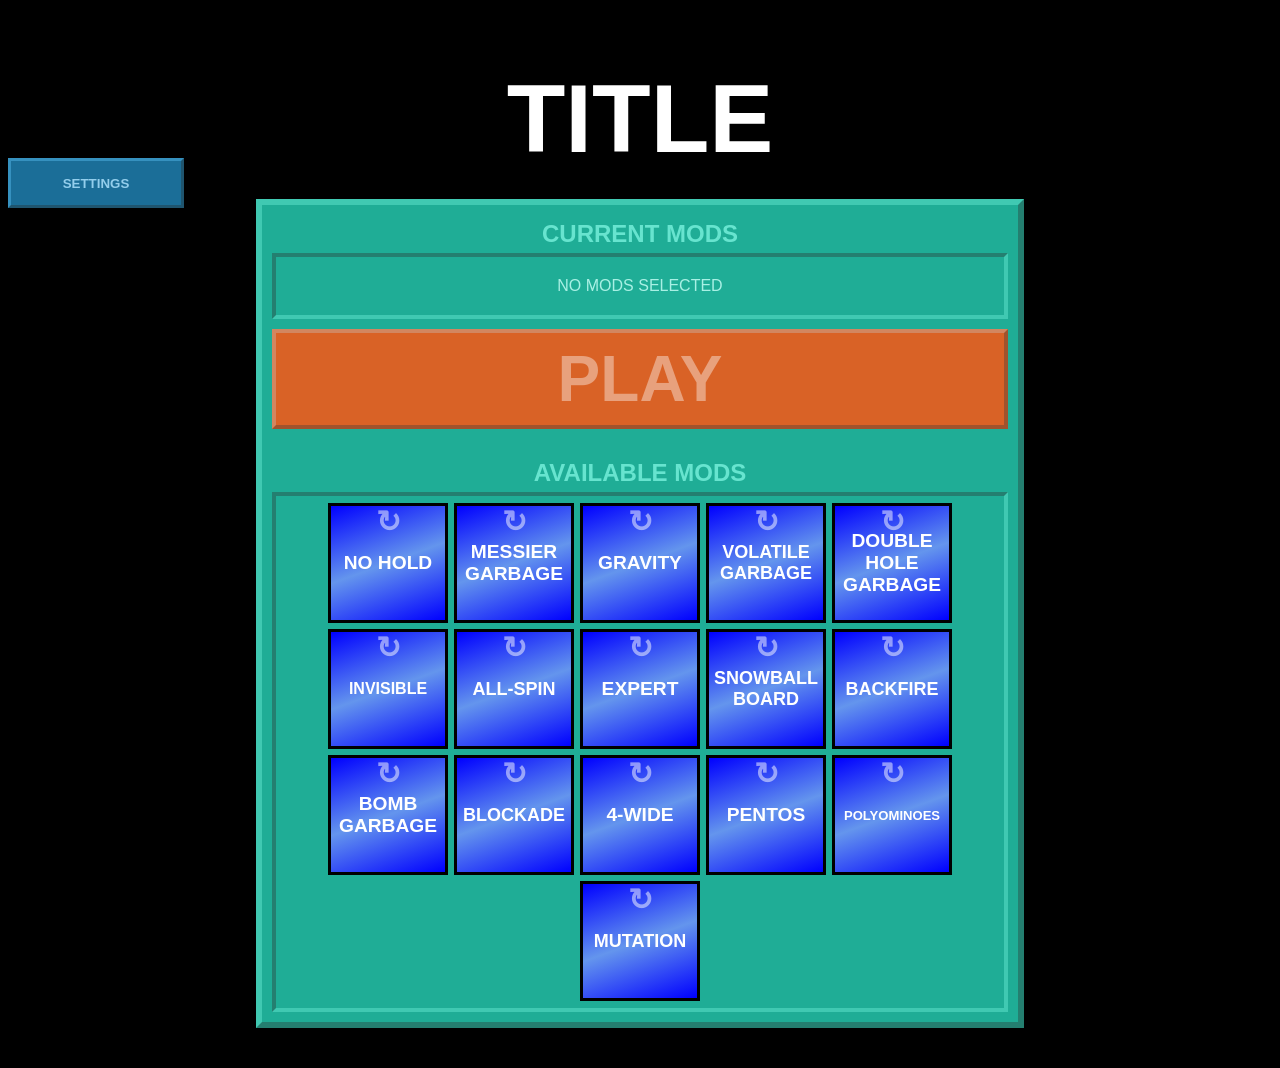
==== commit 2ca3b5b3: "added mutation with reverse" ====
--- a/czt_single_file.html
+++ b/czt_single_file.html
@@ -520,7 +520,7 @@
          }
       }
       let edited_control = undefined
-      const piece_colors = ["cyan","blue","orange","yellow","lime","magenta","red"]
+      const piece_colors = ["cyan","blue","orange","yellow","lime","magenta","red","green"]
       const climb_speed_colours = ["black","firebrick","orange","lime","cornflowerblue","magenta","lightsalmon","palegreen","cyan","pink"]
       function tag(x=undefined,y=undefined){
          if(x === undefined) return $("<div>")
@@ -637,7 +637,7 @@
          let word = ""
          while(word.length < length) {
             streak++
-            if("hjqvwxz".includes(word[word.length-1])) word += random(0)
+            if("hjqvwz".includes(word[word.length-1])) word += random(0)
             else if((streak < 3 && length > 2) || streak == 1) word += (Math.random() < 1/3)? random(0) : random(1)
             else word += random(1 - curtype)
          }
@@ -898,7 +898,7 @@
          garbage_entering_time = 0.08333
          instant_garbage_entry = false
          garbage_cap = 8
-         absolute_garbage_cap = undefined
+         absolute_garbage_cap = -1
          garbage_favour = 30
          garbage_favour_per_floor = -3
          garbage_gathering = true
@@ -958,7 +958,7 @@
             new piece("S",[new vector(-1,0),new vector(0,0),new vector(0,1),new vector(1,1)],5),
             new piece("T",[new vector(-1,0),new vector(0,0),new vector(0,1),new vector(1,0)],6, true, kick_tables.SRSp, {spin: [0,2,4,6,10,12,14,16,18,20,22,24,26,28,30,32,34,36,38,40,42,44,46,48,50]},"weirdplus"),
             new piece("Z",[new vector(-1,1),new vector(0,1),new vector(0,0),new vector(1,0)],7),
-            new piece("I5",[new vector(-2,0),new vector(-1,0),new vector(0,0),new vector(1,0),new vector(2,0)],1,true,kick_tables.SRSpI),
+            new piece("SICKNESS",[new vector(-2,0),new vector(-1,0),new vector(0,0),new vector(1,0),new vector(2,0)],1,true,kick_tables.SRSpI),
          ]
          bag = ["I","J","L","O","S","T","Z"]
          bag_refresh_at = 0
@@ -1079,7 +1079,7 @@
          total_lines_cleared = 0
          all_clears = 0
          recalculate_board_dimensions(){
-            let target_board_dimensions = new vector(Math.max(4, this.ruleset.board_dimensions.x * this.ruleset.board_dimension_mults.x), Math.max(4, this.ruleset.board_dimensions.y * this.ruleset.board_dimension_mults.y))
+            let target_board_dimensions = new vector(Math.max(4, Math.ceil(this.ruleset.board_dimensions.x * this.ruleset.board_dimension_mults.x)), Math.max(4, Math.ceil(this.ruleset.board_dimensions.y * this.ruleset.board_dimension_mults.y)))
             while(this.current_board_dimensions.x != target_board_dimensions.x){
                if(this.current_board_dimensions.x < target_board_dimensions.x){
                   if(this.current_board_dimensions.x % 2 == 0){
@@ -1233,9 +1233,9 @@
                for(let i = 0; i < this.ruleset.queue_size; i++) queue_display.append(this.queue[i].rendered_tag())
             }
             else queue_display = tag(3,3)
-            let mod_names = tag().css("margin",5).addClass("column").css("text-align","left").css("align-items","flex-start").css("white-space","nowrap")
+            let mod_names = tag().css("margin",5).addClass("column").css("text-align","left").css("align-items","flex-start").css("white-space","nowrap").css("max-height",5)
             this.mods.forEach(mod => {
-               let name = tag().html(mods[mod].name.toUpperCase()).attr("id","mod-"+mod+"-name").css("color","white").css("display","block")
+               let name = tag().html(mods[mod].name.toUpperCase()).attr("id","mod-"+mod+"-name").css("color","white").css("display","block").css("font-size", Math.min(16, 192/this.mods.length))
                mod_names.append(name)
             })
             right.append(queue_display, mod_names)
@@ -1349,6 +1349,11 @@
             if(this.top_text.length > 0 && Date.now() - this.last_top_text_update - this.top_text[0].time * 1000 > 500){
                this.top_text.shift()
                this.last_top_text_update = Date.now()
+            }
+
+            while(this.ruleset.absolute_garbage_cap >= 0 && this.garbage_queue.reduce((sum, chunk) => sum += chunk.size, 0) > this.ruleset.absolute_garbage_cap){
+               this.garbage_queue[this.garbage_queue.length-1].size -= 1
+               this.garbage_queue = this.garbage_queue.filter(chunk => chunk.size > 0)
             }
 
             let keys_just_pressed = [...keys_pressed].filter(key => !(this.last_update_keys_pressed.includes(key)))
@@ -1602,11 +1607,12 @@
                      if(this.cancelling_sickness >= this.ruleset.cancelling_sickness_tresholds.lj) extra_bag.push((Math.random() < 0.5)? "L" : "J")
                      if(this.cancelling_sickness >= this.ruleset.cancelling_sickness_tresholds.lj2) extra_bag.push((Math.random() < 0.5)? "L" : "J")
                      extra_bag.sort(() => 0.5 - Math.random())
-                     this.bag = this.bag.concat(extra_bag)
+                     let result = this.execute_mod_functions("new_bag",{bag: extra_bag})
+                     this.bag = this.bag.concat(result.bag)
                   }
                }
                if(this.cancelling_sickness > this.ruleset.cancelling_sickness_tresholds.i5 && !this.cancelling_sickness_i5_received) {
-                  this.queue.push(this.get_piece("I5"))
+                  this.queue.push(this.get_piece("SICKNESS"))
                   this.cancelling_sickness_i5_received = true
                }
             }
@@ -1658,7 +1664,7 @@
                this.garbage_lines_cleared += garbage_cleared
                this.clutch = true
                this.combo += 1
-               if(this.controlled_piece.name == "I5" && this.ruleset.cancelling_sickness_downgrade_pentas_from_special_piece && lines_cleared > 4) lines_cleared--
+               if(this.controlled_piece.name == "SICKNESS" && this.ruleset.cancelling_sickness_downgrade_pentas_from_special_piece && lines_cleared > 4) lines_cleared--
                this.action_text = (this.piece_spinnin == 1? "mini ":"") + (this.piece_spinnin? this.controlled_piece.name + "-SPIN ":"") + clear_names[Math.min(lines_cleared-1, 19)].toUpperCase("")
                this.last_action_text_update = Date.now()
                if(this.piece_spinnin == 2){
@@ -2123,8 +2129,8 @@
             if(this.board > 21) death(this)
             //if(this.board < 6) this.board += Math.cbrt(this.apm) / 10
             this.prepared_apm += this.apm / 120
-            if(this.prepared_apm >= 1 && Math.random() < 0.05 + 0.03 * this.skill_score) this.create_attacks(1)
-            else if(this.prepared_apm >= 2 && Math.random() < 0.04 + 0.04 * this.skill_score) this.create_attacks(2)
+            if(this.prepared_apm >= 1 && Math.random() < 0.05 + 0.07 * this.skill_score) this.create_attacks(1)
+            else if(this.prepared_apm >= 2 && Math.random() < 0.04 + 0.1 * this.skill_score) this.create_attacks(2)
             else if(this.prepared_apm >= 4 && Math.random() < 0.7 / (Math.pow(2*this.skill_score - 0.5, 2) + 1.8) - 0.15) this.create_attacks(4)
             else if(this.prepared_apm >= 5 && Math.random() < 0.5 / (Math.pow(2*this.skill_score - 1.4, 2) + 1.3) - 0.25) this.create_attacks(5)
             else if(this.prepared_apm >= 6 && Math.random() < 1.008 - Math.pow(this.skill_score, 0.05)) this.create_attacks(this.prepared_apm)
@@ -2211,6 +2217,18 @@
          }
          return clone;
       }
+      let mutated_pieces = [
+         [[[-2,0],[-1,0],[0,0],[1,0],[2,0]],true],[[[0,0],[1,0],[-1,1]],true],[[[0,0],[1,0],[-1,0]],true],[[[-1,0],[0,-1]],false],[[[-1,0],[-1,-1],[0,0]],false],[[[-1,0],[0,1],[1,0]],true],[[[0,0]],true],
+         [[[0,0],[-1,0],[-2,0],[2,0]],true],[[[-2,-1],[-1,-1],[0,-1],[1,-1],[-2,0]],false],[[[-2,-1],[-1,-1],[0,-1],[1,-1],[1,0]],false],[[[-1,1],[-1,0],[1,1],[1,0]],true],[[[-2,-1],[-1,-1],[0,0],[1,0]],false],[[[-2,-1],[-1,-1],[0,0],[0,-1],[1,-1]],false],[[[0,-1],[1,-1],[-2,0],[-1,0]],false],
+         [[[0,-1],[1,-1],[-2,0],[-1,0],[-1,-1],[-2,-1],[0,0],[1,0]],false],[[[0,-1],[-1,0],[0,0],[1,0],[-1,1]],true],[[[0,-1],[1,0],[-2,-1],[1,-1]],false],[[[0,-1],[1,0],[1,-1],[-1,-1],[-1,0],[0,0],[0,1],[-1,1],[1,1]],true],[[[-2,0],[-1,0],[0,0],[1,0],[-1,1],[0,1],[1,1],[2,1]],true],[[[0,0],[0,1],[0,-1],[-1,-1],[1,-1]],true],[[[0,0],[0,1],[1,0],[2,0],[-1,0],[-1,1],[-2,1],[1,1]],true],
+         [[[-1,0],[-2,-1],[0,-1],[1,-1]],false],[[[-1,0],[0,-1],[1,-1],[-1,1]],true],[[[0,-1],[1,-1],[-1,-1],[1,1],[1,0]],true],[[[1,0],[0,0],[-1,0],[0,1],[-1,1]],true],[[[1,0],[0,0],[-1,0],[-1,-1],[-2,-1]],false],[[[1,0],[0,0],[-1,0],[-1,-1],[0,1],[1,-1]],true],[[[0,0],[-1,0],[1,-1],[-2,0],[0,-1]],false],
+         [[[0,0],[-1,0],[-2,0],[1,0],[2,1]],true],[[[-1,0],[0,-1],[1,-1],[0,1]],true],[[[-1,0],[-1,1],[0,0],[1,0],[1,1]],true],[[[-1,0],[0,0],[1,0],[-1,-1],[0,-1],[1,-1],[0,1]],true],[[[0,0],[-1,-1],[0,-1],[0,1],[1,1]],true],[[[0,0],[0,1],[-1,0],[1,0],[2,0],[-2,0]],true],[[[0,0],[0,1],[-1,1],[0,-1],[1,-1]],true],
+         [[[0,-1],[1,-1],[-1,-1],[-2,-1],[0,1],[1,1],[-1,1],[-2,1]],false],[[[0,-1],[1,-1],[-1,-1],[-2,-1],[1,0],[-1,0]],false],[[[0,-1],[1,-1],[-1,-1],[-2,-1],[0,0],[-2,0]],false],[[[0,-1],[1,0],[0,1],[-1,0]],true],[[[0,1],[-1,0],[-1,-1],[0,0],[1,1]],true],[[[0,1],[-1,0],[-1,-1],[0,0],[-2,-1],[-2,0],[1,0]],false],[[[0,0],[-2,0],[0,-1],[1,-1]],false],
+         [[[0,-1],[-2,-1],[-1,0],[1,0]],false],[[[0,-1],[-2,-1],[1,0],[-1,-1],[1,-1],[-2,0]],false],[[[0,-1],[1,0],[-2,0],[0,0],[-1,0],[1,1]],false],[[[0,-1],[-1,0],[-1,-1],[0,0],[0,1],[1,-1],[-1,-2],[-2,0]],false],[[[0,-1],[-1,0],[-1,-1],[0,0],[0,1],[-1,1],[-2,-1],[1,1]],false],[[[-1,0],[-1,-1],[0,0],[0,1],[-2,-1],[1,0],[1,-1],[2,-1]],true],[[[-1,0],[-1,-1],[0,0],[0,1],[1,-1],[0,-1],[-2,1],[-1,1]],false],
+         [[[-1,0],[0,0],[1,-1],[-2,1],[1,0],[-2,0],[-2,-1],[1,1]],false],[[[-1,0],[1,0],[-2,0],[-2,1],[0,1],[2,0]],true],[[[-1,0],[1,0],[-2,0],[0,1],[2,0],[2,1]],true],[[[-1,0],[1,0],[0,-1],[-1,-1],[-1,1],[1,1],[1,2],[0,2]],true],[[[0,1],[-1,1],[-1,0],[0,-1],[0,-2],[-1,-2]],false],[[[0,-1],[-1,-1],[-1,1],[1,1],[0,2],[0,0],[1,-1],[0,1],[0,-2]],true],[[[0,1],[-1,1],[0,-2],[-1,-2],[-1,-1],[0,0]],false],
+         [[[-1,1],[-3,3],[1,-1],[3,-3]],true],[[[-1,1],[1,0],[-1,0],[0,0],[3,0],[-3,1]],true],[[[1,0],[-1,0],[0,0],[-3,0],[1,1],[3,1]],true],[[[-1,0],[0,0],[-1,-1],[0,-1],[-1,2],[0,-3]],false],[[[-1,0],[0,0],[0,1],[1,1],[-3,0],[3,1]],true],[[[-1,0],[0,0],[0,1],[1,0],[0,-2],[0,3]],true],[[[0,0],[0,1],[1,0],[-1,1],[-3,1],[3,0]],true],
+         [[[0,0],[0,1],[1,0],[-1,1],[-1,0],[2,0],[3,1],[1,1],[-2,1],[-3,0]],true],[[[-3,-1],[-1,-1],[-2,-1],[0,-1],[1,-1],[2,-1],[-3,0],[-2,1],[2,0]],false],[[[-3,-1],[-1,-1],[-2,-1],[0,-1],[1,-1],[2,-1],[-3,0],[2,0],[1,1]],false],[[[1,-1],[2,-1],[2,0],[1,1],[1,0],[1,-2],[-2,0],[-2,-1],[-3,0],[-3,-1],[-2,1],[-1,1],[0,1],[-2,-2],[-1,-2],[0,-2],[-1,-3],[0,-3],[-1,2],[0,2]],false],[[[1,1],[1,-2],[-2,1],[-1,1],[-2,-2],[0,-2],[-1,-3],[0,-3],[-1,2],[0,2],[0,-1],[-1,0]],false],[[[1,-2],[0,-2],[-1,2],[0,2],[0,-1],[-1,-2],[1,2],[0,1],[0,0],[-2,2],[-2,1],[2,2],[2,1]],true],[[[-1,-1],[-1,-2],[-2,-2],[-1,-3],[0,0],[0,1],[0,2],[1,1],[-2,1],[-1,2],[0,-3],[1,-2]],false],
+      ]
       let mods = [
          {
             name: "no hold",
@@ -2680,7 +2698,7 @@
             start: {effect: (recipient, input) => {
                let this_mod = mods[16]
                this_mod.dimensions = 4
-               if(recipient.mods.includes(26)) this_mod.dimensions = 5
+               if(recipient.mods.includes(26) || recipient.mods.includes(30) || recipient.mods.includes(31)) this_mod.dimensions = 5
                if(recipient.mods.includes(27)) this_mod.dimensions = 6
                this_mod.line_counter = 0
                recipient.ruleset.board_dimensions = new vector(this_mod.dimensions,this_mod.dimensions)
@@ -2709,7 +2727,7 @@
             start: {effect: (recipient, input) => {
                let this_mod = mods[17]
                this_mod.dimensions = 4
-               if(recipient.mods.includes(26)) this_mod.dimensions = 5
+               if(recipient.mods.includes(26) || recipient.mods.includes(30) || recipient.mods.includes(31)) this_mod.dimensions = 5
                if(recipient.mods.includes(27)) this_mod.dimensions = 6
                this_mod.line_counter = 0
                recipient.ruleset.board_dimensions = new vector(this_mod.dimensions,this_mod.dimensions)
@@ -2940,19 +2958,23 @@
                recipient.board.forEach((row, yindex) => {row.forEach(cell => {
                   if([1,2,5].includes(cell.type)){
                      if(yindex < the_row) cell.opacity = (row.find(cellb => cellb.type == 2 && cellb.subtype == 1))? 0.6 : 0
-                     else cell.opacity = 1
+                     if(yindex == the_row) cell.opacity = 1
                   }
                })})
                return input
-            }, priority: 1}
+            }, priority: 0}
          },
          {
             name: "4-wide",
             start: {effect: (recipient, input) => {
                recipient.ruleset.board_dimensions.x = 4
-               if(recipient.mods.includes(26)) recipient.ruleset.board_dimensions.x = 5
+               if(recipient.mods.includes(26) || recipient.mods.includes(30) || recipient.mods.includes(31)) recipient.ruleset.board_dimensions.x = 5
                if(recipient.mods.includes(27)) recipient.ruleset.board_dimensions.x = 6
                recipient.recalculate_board_dimensions()
+               recipient.ruleset.available_pieces = recipient.ruleset.available_pieces.map(the_piece => {
+                  if(the_piece.name == "SICKNESS") return new piece("SICKNESS",[new vector(-1,0),new vector(0,1),new vector(0,-1),new vector(0,0),new vector(1,0)],1,true,kick_tables.ASCdx)
+                  else return the_piece
+               })
             }, priority: 0}
          },
          {
@@ -2962,8 +2984,12 @@
                recipient.ruleset.garbage_entry_delay = [2.5,2.5,2.5,2.5,2.5,2.5,2,1.5,1,0.5]
                recipient.enable_hard_mode()
                recipient.ruleset.board_dimensions.x = 4
-               if(recipient.mods.includes(26)) recipient.ruleset.board_dimensions.x = 5
+               if(recipient.mods.includes(26) || recipient.mods.includes(30) || recipient.mods.includes(31)) recipient.ruleset.board_dimensions.x = 5
                if(recipient.mods.includes(27)) recipient.ruleset.board_dimensions.x = 6
+               recipient.ruleset.available_pieces = recipient.ruleset.available_pieces.map(the_piece => {
+                  if(the_piece.name == "SICKNESS") return new piece("",[new vector(-1,0),new vector(0,1),new vector(0,-1),new vector(0,0),new vector(1,0)],1,true,kick_tables.ASCdx)
+                  else return the_piece
+               })
                recipient.recalculate_board_dimensions()
             }, priority: 0},
             placed: {effect: (recipient, input) => {
@@ -3077,7 +3103,141 @@
             }, priority: 0}
          },
          {
-            name: "danik's freefall",
+            name: "mutation",
+            pieces: 0,
+            lucky_block: -1,
+            skips: 0,
+            start: {effect: (recipient, input) => {
+               let this_mod = mods[30]
+               recipient.ruleset.cancelling_sickness_gain_mult = 0
+               recipient.ruleset.board_dimension_mults.y *= 1.2
+               recipient.recalculate_board_dimensions()
+               recipient.ruleset.garbage_cap = 2
+               this_mod.pieces = 0
+               this_mod.lucky_block = -1
+               this_mod.skips = 0
+               recipient.ruleset.absolute_garbage_cap = 8
+               let letters = "IJLOSTZ"
+               recipient.ruleset.available_pieces = recipient.ruleset.available_pieces.concat(mutated_pieces.map((data, index) => new piece(letters[index % 7] + (Math.floor(index / 7) + 1), data[0].map(pos => new vector(pos[0],pos[1])), index % 7 + 1, mutated_pieces[index][1], kick_tables.ASCdx)))
+            }, priority: 0},
+            piece_created: {effect: (recipient, input) => {
+               let this_mod = mods[30]
+               let replacement = false
+               this_mod.pieces++
+               if(this_mod.pieces == 8 || this_mod.pieces == (recipient.floor > 1? 17 : 16)){
+                  if(this_mod.skips == 0) replacement = [(recipient.floor - 1), Math.floor(Math.random() * 7)]
+                  else this_mod.skips--
+               }
+               else if(this_mod.pieces == this_mod.lucky_block) replacement = [(Math.floor(Math.random() * Math.min(recipient.floor - 1, 3))), Math.floor(Math.random() * 7)]
+               if(this_mod.pieces == (recipient.floor > 1? 17 : 16)){
+                  this_mod.pieces = 0
+                  if(recipient.floor > 1) this_mod.lucky_block = 8 + Math.floor(Math.random() * 8)
+               }
+               let letters = "IJLOSTZ"
+               if(replacement) input.new_piece = recipient.get_piece(letters[replacement[1]] + (replacement[0] + 1))
+               if(recipient.floor >= 9 && (mods.includes(24) || mods.includes(25)) && recipient.ruleset.board_dimensions.x < 7) {recipient.ruleset.board_dimensions.x = 7; recipient.recalculate_board_dimensions()}
+               return input
+            new piece()
+            }, priority: 1},
+            floor: {effect: (recipient, input) => {
+               let this_mod = mods[30]
+               this_mod.pieces -= 7
+               if(this_mod.pieces >= 0){
+                  this_mod.lucky_block = 8 + Math.floor(Math.random() * 8)
+                  this_mod.skips++
+               }
+               if(this_mod.pieces >= 8) this_mod.lucky_block = -1
+            }, priority: 0}
+         },
+         {
+            name: "empowerment",
+            pieces: 0,
+            xp: 0,
+            level: 0,
+            lucky_block: -1,
+            fallback_odds: 0,
+            fallback_rank: 1,
+            secondary_range: [0,3],
+            start: {effect: (recipient, input) => {
+               let this_mod = mods[31]
+               recipient.ruleset.cancelling_sickness_gain_mult = 0
+               recipient.ruleset.board_dimension_mults.y *= 1.2
+               recipient.recalculate_board_dimensions()
+               recipient.ruleset.garbage_cap = 2
+               this_mod.pieces = 0
+               this_mod.xp = 0
+               this_mod.level = 0
+               this_mod.lucky_block = 9 + Math.floor(Math.random() * 8)
+               this_mod.fallback_odds = 0
+               this_mod.fallback_rank = 1
+               this_mod.secondary_range = [0,3]
+               recipient.ruleset.absolute_garbage_cap = 8
+               recipient.ruleset.garbage_entry_delay = [2.5,2.5,2.5,2.5,2.5,2.5,2,1.5,1,0.5]
+               recipient.enable_hard_mode()
+               let letters = "IJLOSTZ"
+               recipient.ruleset.available_pieces = recipient.ruleset.available_pieces.concat(mutated_pieces.map((data, index) => new piece(letters[index % 7] + (Math.floor(index / 7) + 1), data[0].map(pos => new vector(pos[0],pos[1])), index % 7 + 1, mutated_pieces[index][1], kick_tables.ASCdx)))
+            }, priority: 0},
+            piece_created: {effect: (recipient, input) => {
+               let this_mod = mods[31]
+               let replacement = false
+               this_mod.pieces++
+               if(this_mod.pieces == 8 || this_mod.pieces == 17){
+                  replacement = [(recipient.floor - 1), Math.floor(Math.random() * 7), true]
+               }
+               else if(this_mod.pieces == this_mod.lucky_block) replacement = [this_mod.secondary_range[0] + (Math.floor(Math.random() * (this_mod.secondary_range[1] - this_mod.secondary_range[0]))), Math.floor(Math.random() * 7), true]
+               else if(Math.random() < this_mod.fallback_odds) replacement = [this_mod.fallback_rank - 1, Math.floor(Math.random() * 7),false]
+               if(this_mod.pieces == 17){
+                  this_mod.pieces = 0
+                  this_mod.lucky_block = 9 + Math.floor(Math.random() * 8) 
+               }
+               let letters = "IJLOSTZ"
+               if(replacement){
+                  input.new_piece = recipient.get_piece(letters[replacement[1]] + (replacement[0] + 1))
+                  if(replacement[2]){
+                     input.new_piece.tile_type = []
+                     input.new_piece.tile_positions.forEach(cell => input.new_piece.tile_type.push(new tile(1,8)))
+                  }  
+               }
+               if((recipient.floor >= 9 || this_mod.level >= 12) && (mods.includes(24) || mods.includes(25)) && recipient.ruleset.board_dimensions.x < 7) {recipient.ruleset.board_dimensions.x = 7; recipient.recalculate_board_dimensions()}
+               return input
+            new piece()
+            }, priority: 1},
+            piece_spawn: {effect: (recipient, input) => {
+               let this_mod = mods[31]
+               if(input.piece === undefined){
+                  recipient.board.forEach(row => row.forEach(cell => {if(cell.type == 1 && cell.subtype == 8) this_mod.xp++}))
+                  if(this_mod.xp > 25 + 27 * this_mod.level + 3 * Math.pow(this_mod.level, 2)){
+                     this_mod.xp -= 25 + 27 * this_mod.level + 3 * Math.pow(this_mod.level, 2)
+                     this_mod.level++
+                     recipient.add_top_text("LEVEL UP! x1.07 ALTITUDE GAIN, YOUR PIECES GET MORE UPGRADED", 4)
+                     recipient.ruleset.altitude_mult *= 1.07
+                     if(this_mod.level == 1) this_mod.fallback_odds = 0.15
+                     if(this_mod.level == 2) this_mod.fallback_rank = 2
+                     if(this_mod.level == 3) this_mod.fallback_rank = 3
+                     if(this_mod.level == 4) this_mod.fallback_odds = 0.2
+                     if(this_mod.level == 5) this_mod.fallback_rank = 4
+                     if(this_mod.level == 6) this_mod.fallback_rank = 5
+                     if(this_mod.level == 7) this_mod.secondary_range = [2,5]
+                     if(this_mod.level == 8) this_mod.fallback_rank = 6
+                     if(this_mod.level == 9) this_mod.fallback_odds = 0.25
+                     if(this_mod.level == 10) this_mod.fallback_rank = 7
+                     if(this_mod.level == 11) this_mod.fallback_rank = 8
+                     if(this_mod.level == 12) this_mod.fallback_rank = 9
+                     if(this_mod.level == 13) this_mod.secondary_range = [4,8]
+                     if(this_mod.level == 14) this_mod.fallback_rank = 10
+                     if(this_mod.level >= 15) this_mod.fallback_odds += 0.05
+                  }
+               }
+               return input
+            }, priority: 1},
+            render: {effect: (recipient, input) => {
+               let this_mod = mods[31]
+               $("#mod-31-name").html("EMPOWERMENT: LEVEL " + this_mod.level + " - " + this_mod.xp + "/" + (25 + 27 * this_mod.level + 3 * Math.pow(this_mod.level, 2)))
+               return input
+            }, priority: 0}
+         },
+         {
+            name: "d's freefall",
             height: 0,
             target_gravity: 1200,
             start: {effect: (recipient, input) => {
@@ -3107,7 +3267,8 @@
          {normal: 6, reversed: 7, state: "normal", selected: false},{normal: 8, reversed: 9, state: "normal", selected: false},{normal: 10, reversed: 11, state: "normal", selected: false},
          {normal: 12, reversed: 13, state: "normal", selected: false},{normal: 14, reversed: 15, state: "normal", selected: false},{normal: 16, reversed: 17, state: "normal", selected: false},
          {normal: 18, reversed: 19, state: "normal", selected: false},{normal: 20, reversed: 21, state: "normal", selected: false},{normal: 22, reversed: 23, state: "normal", selected: false},
-         {normal: 24, reversed: 25, state: "normal", selected: false},{normal: 26, reversed: 27, state: "normal", selected: false},{normal: 28, reversed: 29, state: "normal", selected: false}
+         {normal: 24, reversed: 25, state: "normal", selected: false},{normal: 26, reversed: 27, state: "normal", selected: false},{normal: 28, reversed: 29, state: "normal", selected: false},
+         {normal: 30, reversed: 31, state: "normal", selected: false}
       ]
       function rerender_mods(){
          $("#available-mods,#selected-mods").empty()
